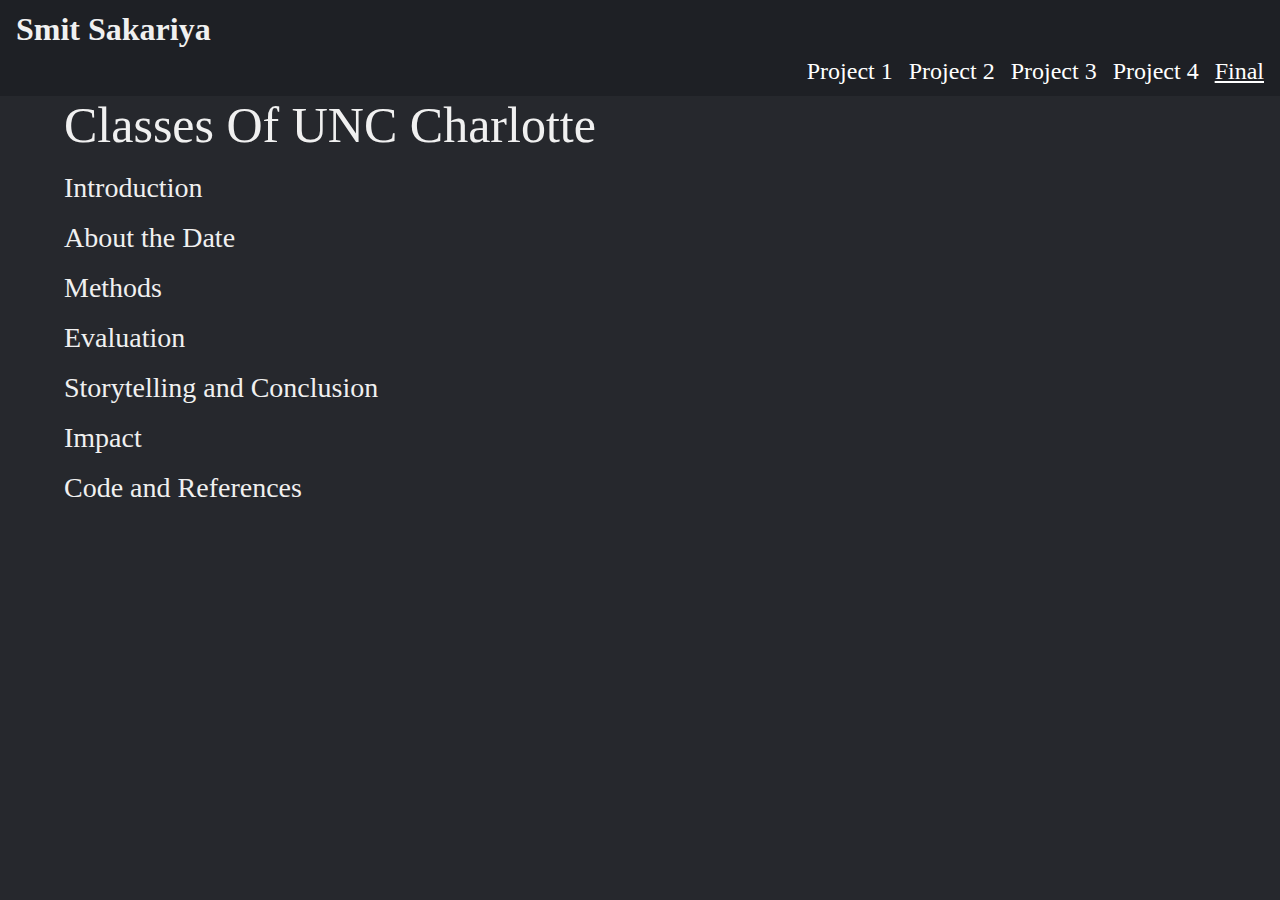
==== itis-3162/final.html @ 6cb245f5 "itis-3162 final title change" ====
<!DOCTYPE html>
<html lang="en">

<head>
    <meta charset="UTF-8">
    <link rel="stylesheet" href="../css/dark-default.css">
</head>

<body>
    <header>
        <a href="/index.html">
            <h1>
                Smit Sakariya
            </h1>
        </a>
        <nav>
            <ul>
                <li><a href="project1.html">Project 1</a></li>
                <li><a href="project2.html">Project 2</a></li>
                <li><a href="project3.html">Project 3</a></li>
                <li><a href="project4.html">Project 4</a></li>
                <li><a href="final.html"><u>Final</u></a></li>
            </ul>
        </nav>
    </header>
    <main>
        <h3>Classes Of UNC Charlotte</h3>
        <br>
        <h5>Introduction</h5>
        <p>

        </p>

        <br>
        <h5>About the Date</h5>
        <p>

        </p>
        
        <br>
        <h5>Methods</h5>
        <p>

        </p>
        
        <br>
        <h5>Evaluation</h5>
        <p>

        </p>
        
        <br>
        <h5>Storytelling and Conclusion</h5>
        <p>

        </p>
        
        <br>
        <h5>Impact</h5>
        <p>

        </p>
        
        <br>
        <h5>Code and References</h5>
        <p>

        </p>
    </main>
</body>

</html>
---- css/dark-default.css ----
:root {
    --normal-background: #26282d;
    --darked-background: #1e2025;
    --normal-text: rgb(240, 240, 240);
    --text-url: rgb(180, 150, 255);
    --darker-border: #rgb(18, 18, 18);
    --primary-active-color: rgb(109, 151, 115);
}

* {
    margin:0;

    box-sizing: border-box;
}

a {
    text-decoration: none;
}

header ul {
    list-style-type: none;
}

header {
    background-color: var(--darked-background);
    z-index: 10;

    display: flex;
    flex-direction: column;
    justify-content: space-evenly;

    grid-column: 1 / -1;
    position: sticky;
    top: 0;
}

header h1{
    color: var(--normal-text);
    padding-left: 1rem;
}

header ul {
    display: flex;
    flex-direction: row;
    justify-content: right;
    align-items: center;
}

nav li {
    padding-right: 1rem;
    font-size: 1.5rem;
}

nav a:hover, 
nav a:active{
    border-bottom: 4px solid var(--primary-active-color);
}

nav a {
    color: white;
}

body {
    background-color: var(--normal-background);
    color: var(--normal-text);
    display: grid;
    grid-template-rows: 6rem 1fr 3rem;
    grid-template-columns: 5% 90% 5%;
}

main {
    display: block;
    position: relative;
    grid-column: 2;
}

main h3 {
    font-size: 50px;
    font-weight: lighter;
}

main h5 {
    font-size: 28px;
    font-weight: lighter;
}

main a {
    color: var(--text-url);
}

main p, main li, main ol, main a {
    font-size: 20px;
    line-height: 31.5px;
    overflow-wrap: break-word;
    font-family: "playfair display", serif;
}

main img {
    display: block;
    margin:0 auto;
}

figcaption {
    display: flex;
    justify-content: center;
}

.inline {
    display: inline-flex;
}

.code-img {
    display: flexbox;
    background-color: var(--darked-background);
    padding: 5px;
    max-width: 100%;
    border: 1px solid var(--normal-text);
    margin: 0 auto;
}

.fit-screen {
    display: flexbox;
    padding: 5px;
    max-width: 100%;
}
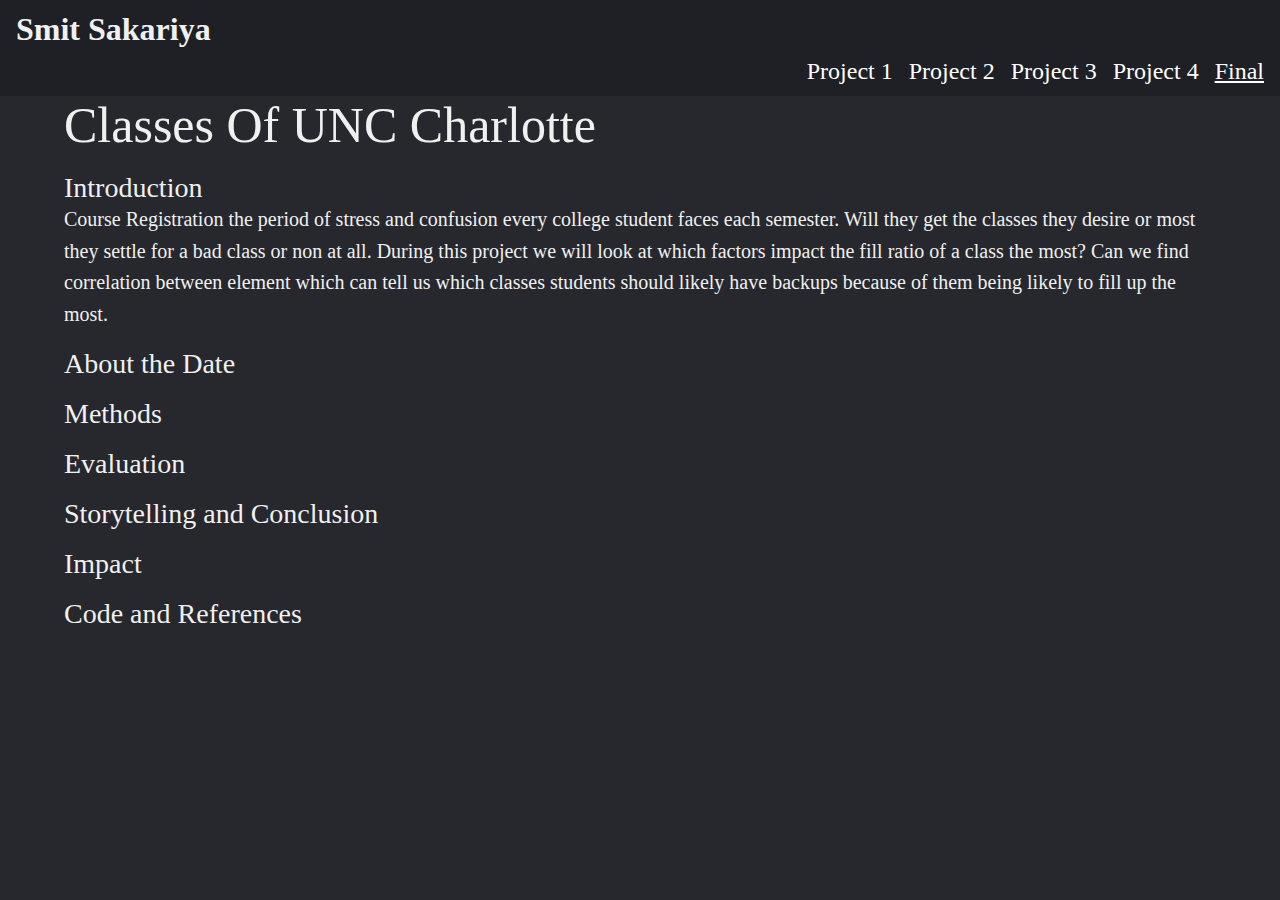
==== commit 6b0bba01: "12/5" ====
--- a/itis-3162/final.html
+++ b/itis-3162/final.html
@@ -28,7 +28,10 @@
         <br>
         <h5>Introduction</h5>
         <p>
-
+            Course Registration the period of stress and confusion every college student faces each semester. 
+            Will they get the classes they desire or most they settle for a bad class or non at all.
+            During this project we will look at which factors impact the fill ratio of a class the most?
+            Can we find correlation between element which can tell us which classes students should likely have backups because of them being likely to fill up the most.
         </p>
 
         <br>
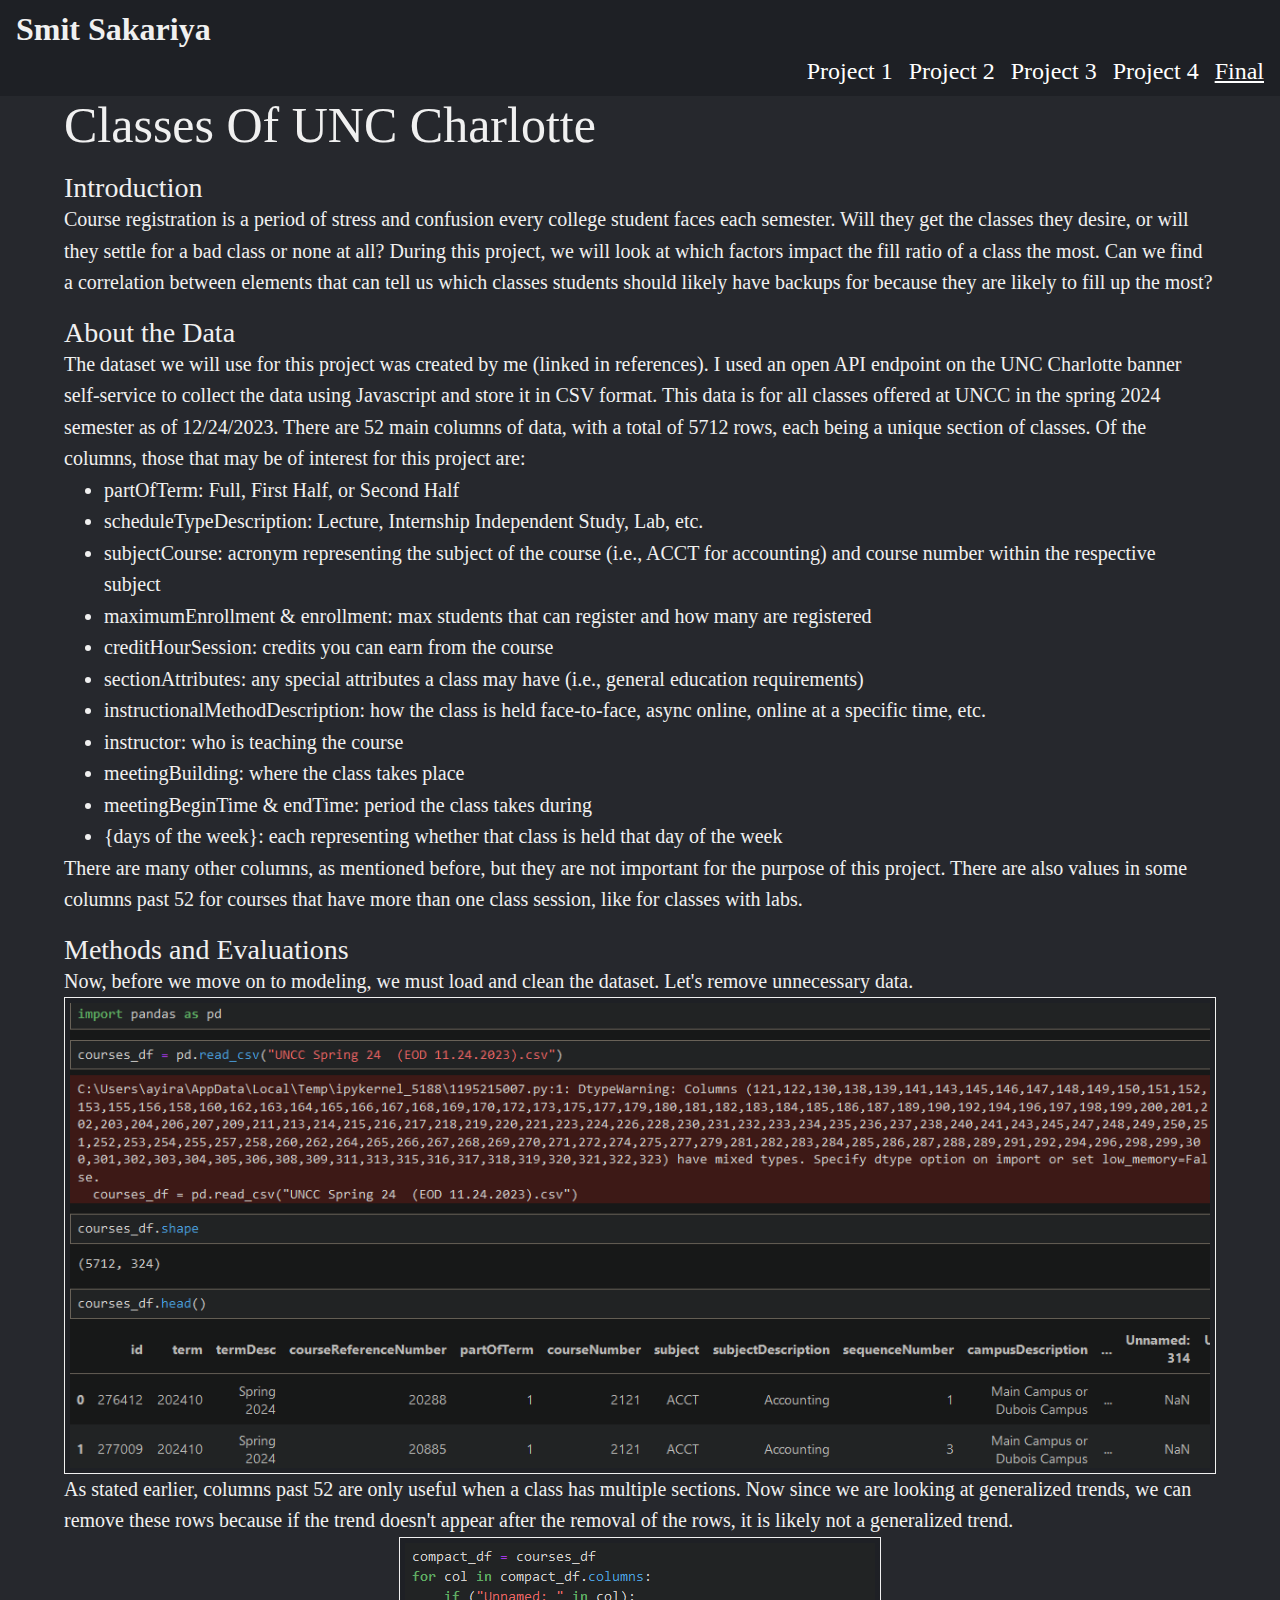
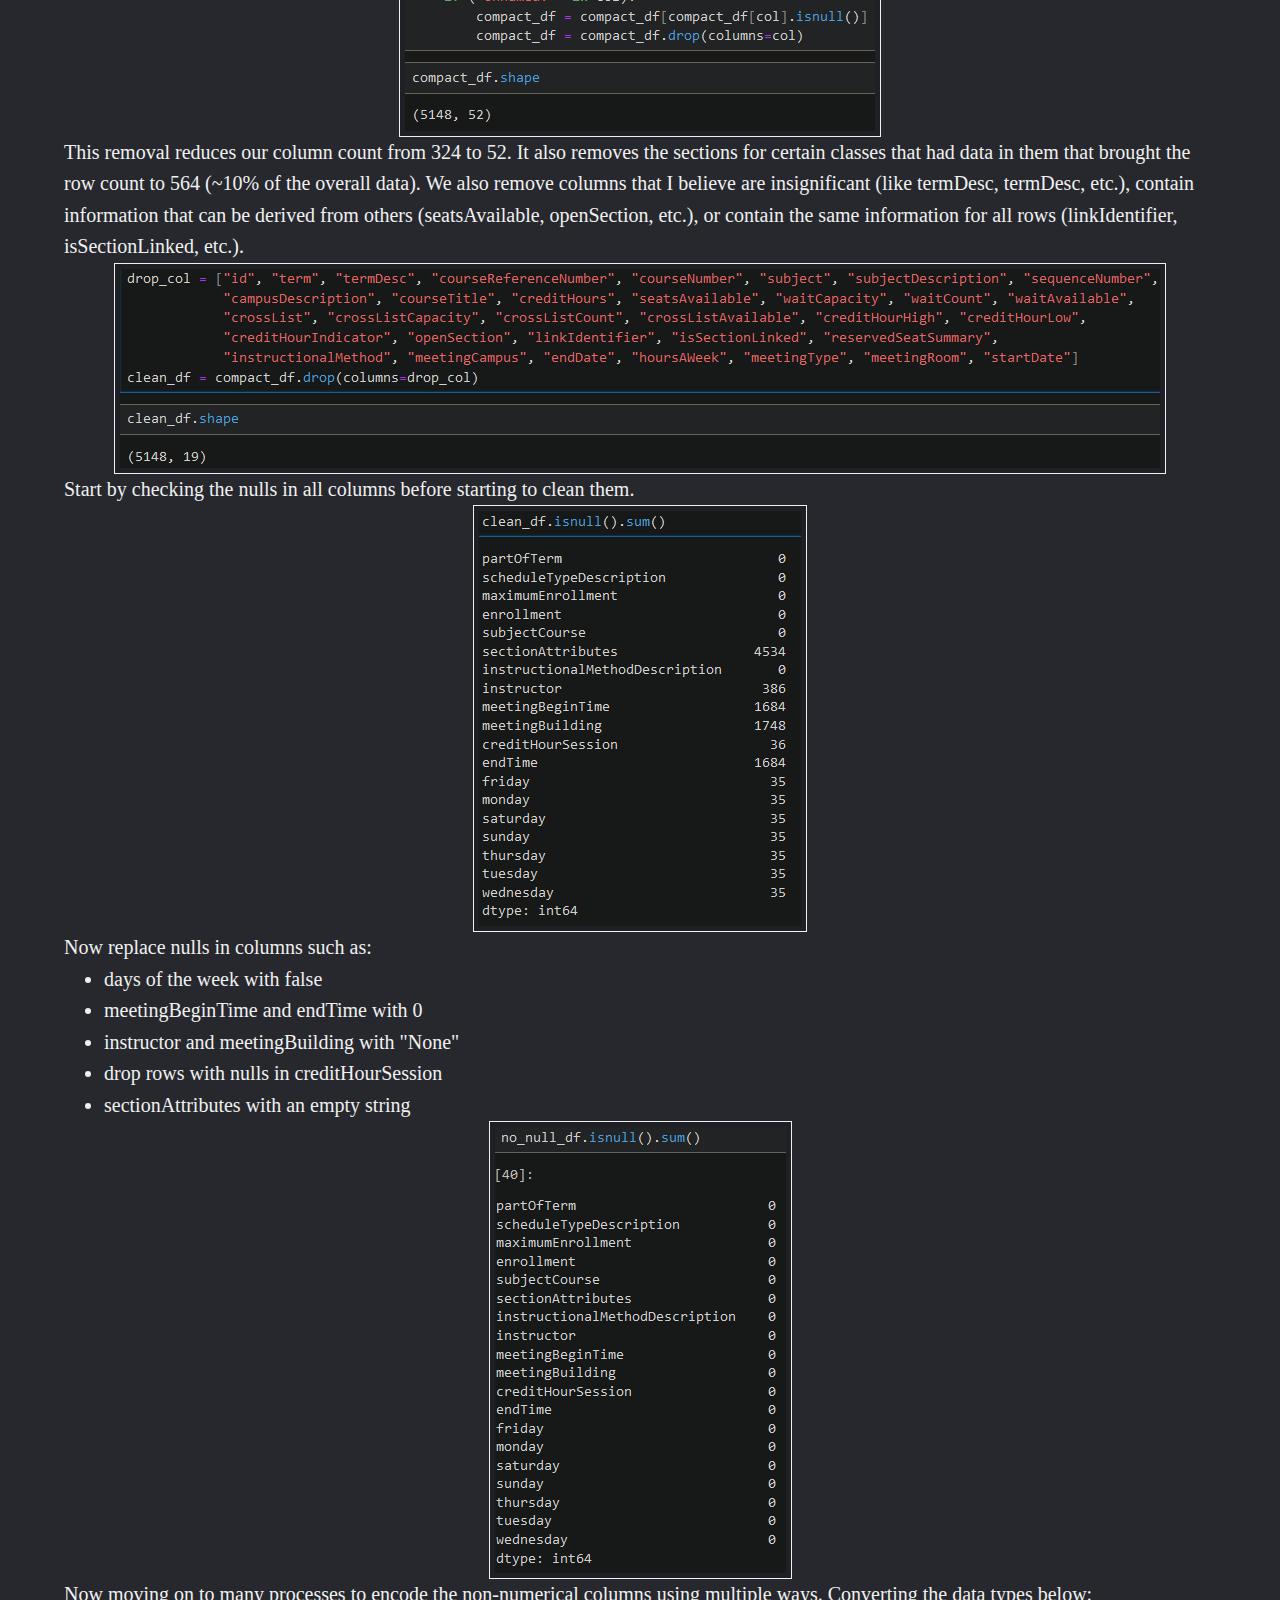
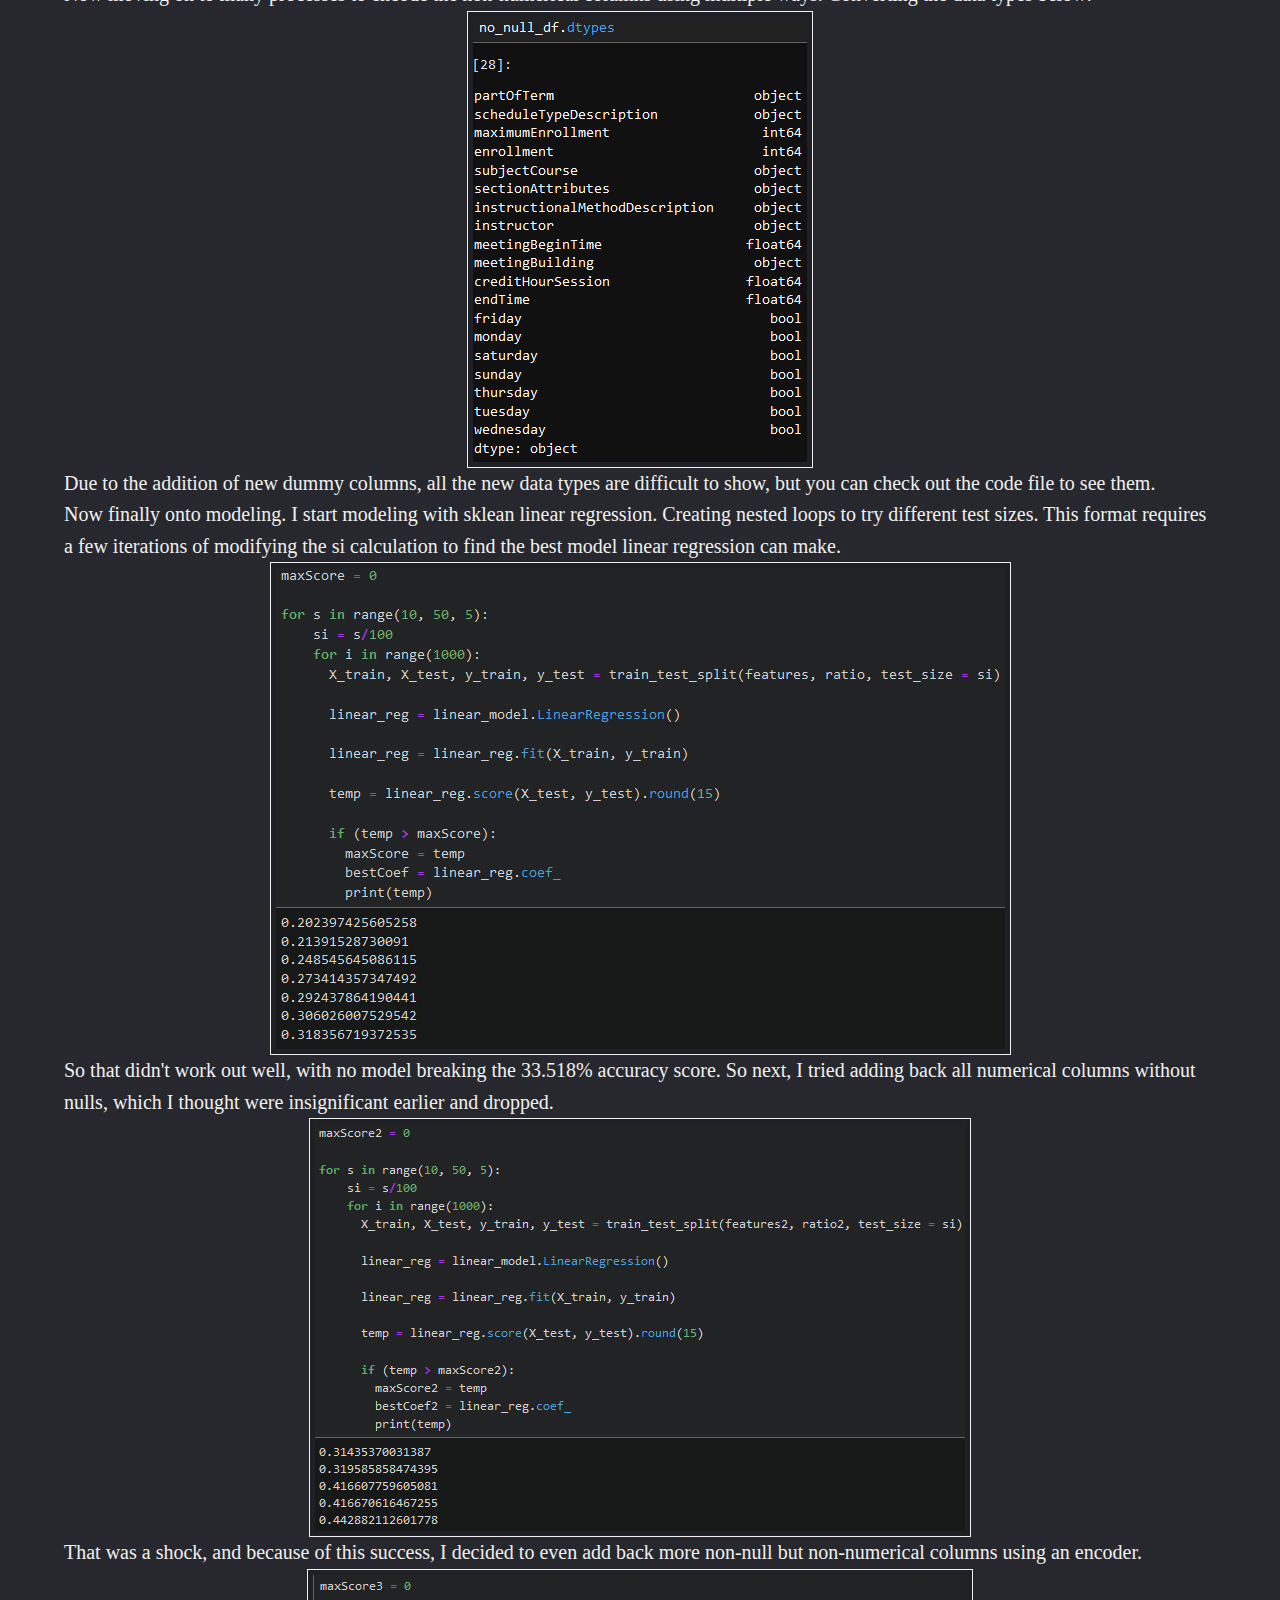
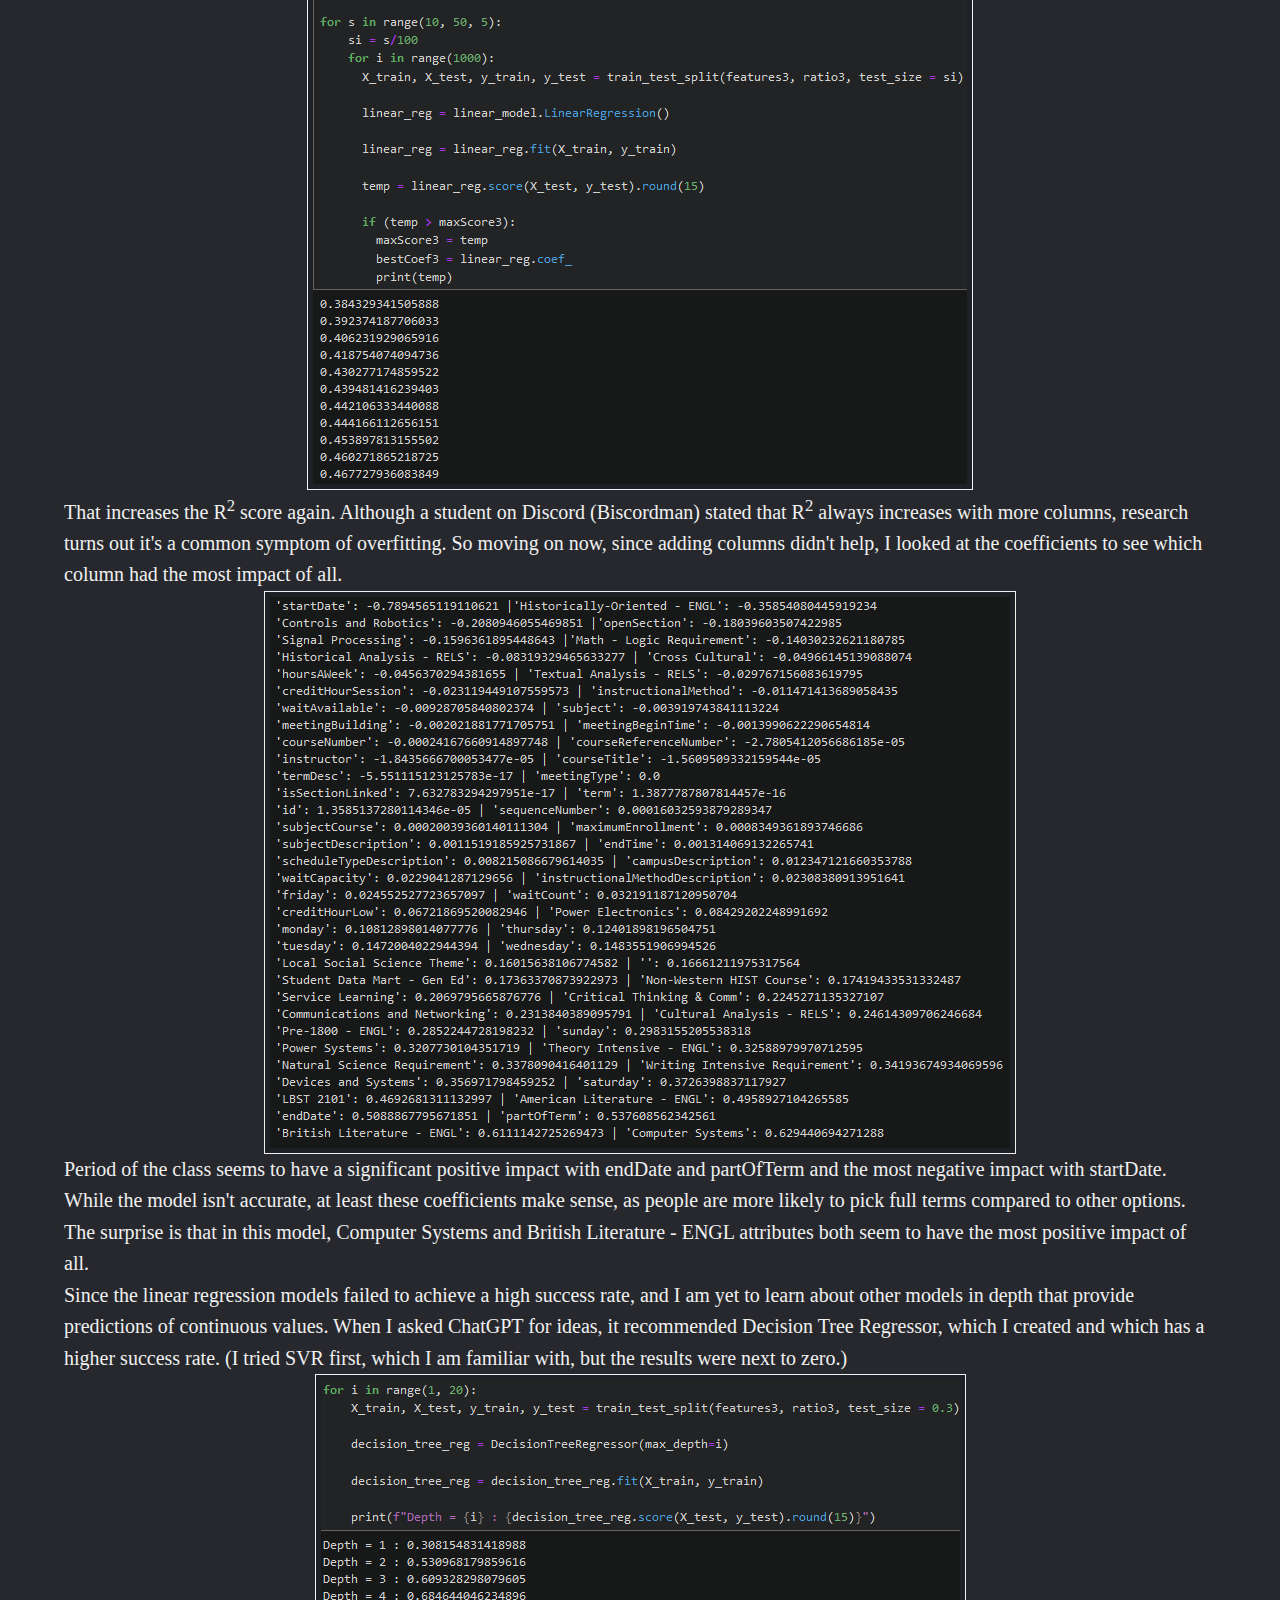
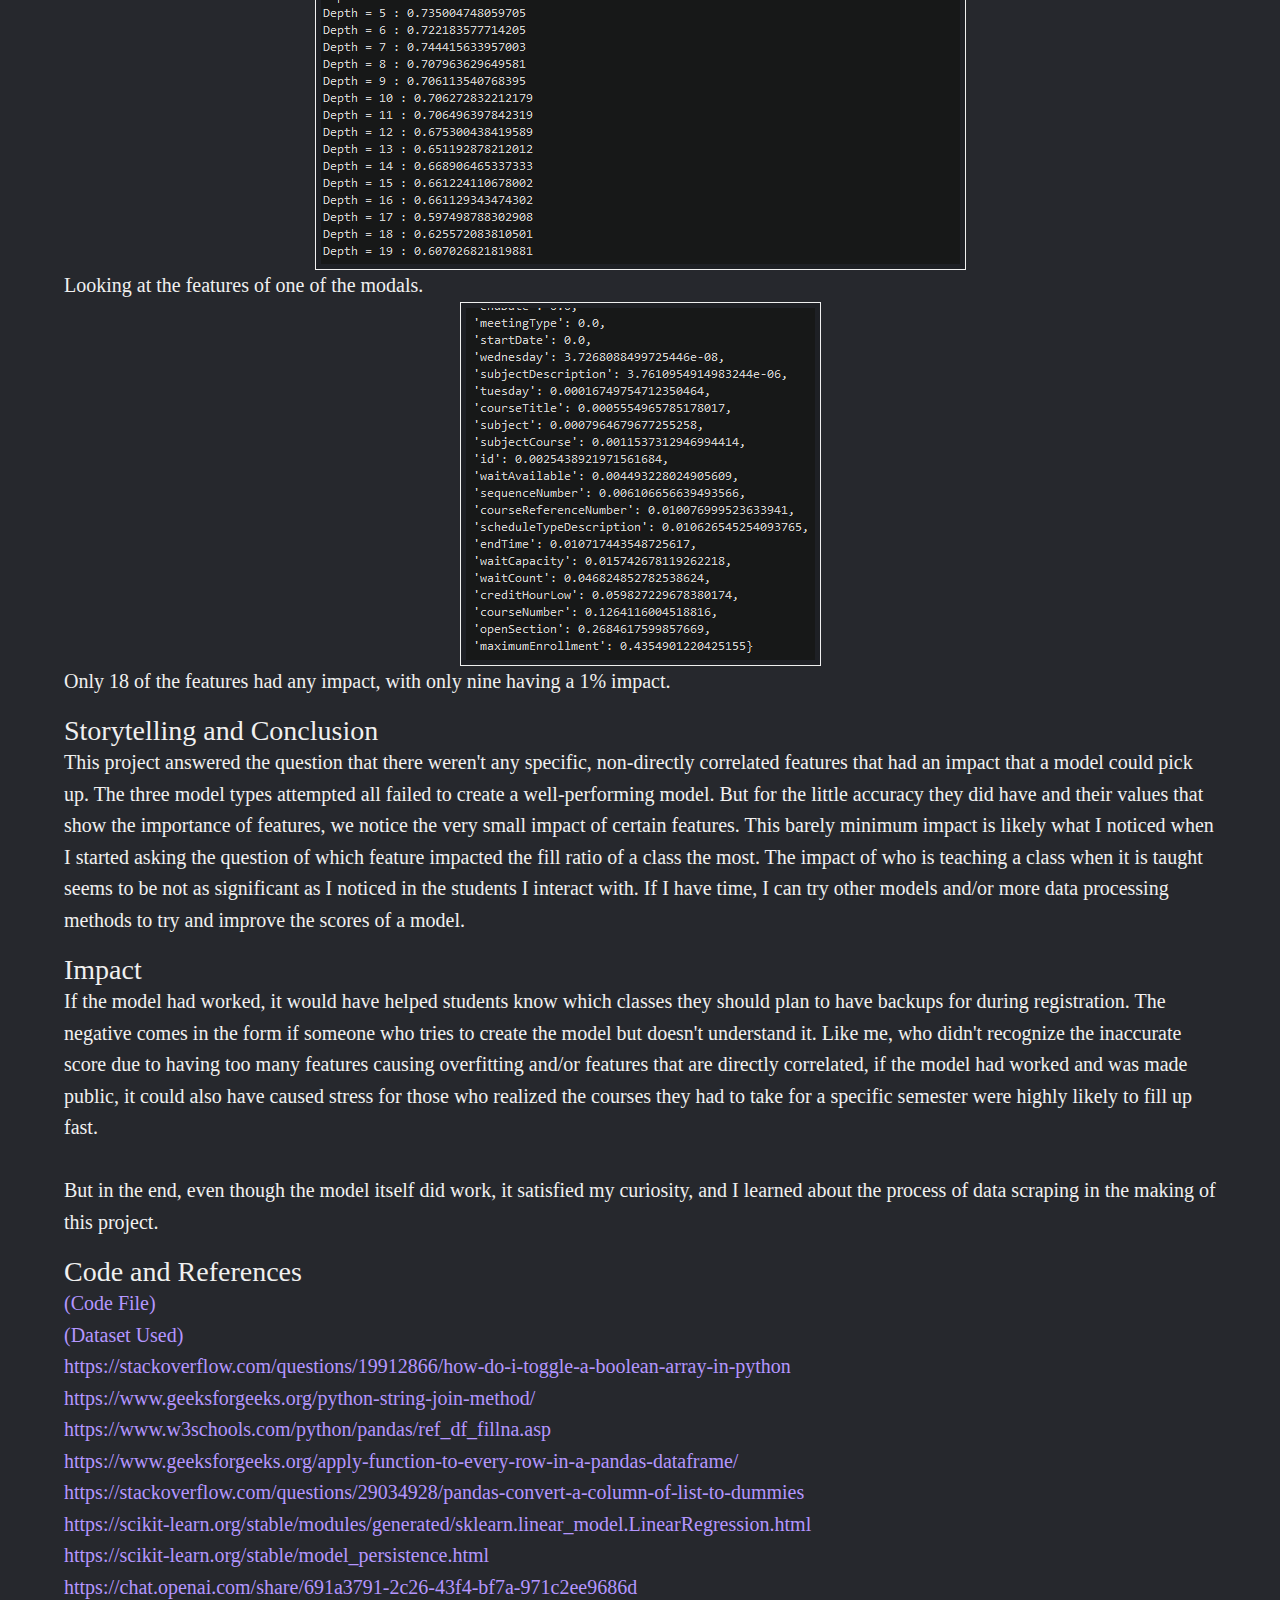
==== commit c063db30: "ITIS-3162 Final Complete" ====
--- a/itis-3162/final.html
+++ b/itis-3162/final.html
@@ -28,47 +28,166 @@
         <br>
         <h5>Introduction</h5>
         <p>
-            Course Registration the period of stress and confusion every college student faces each semester. 
-            Will they get the classes they desire or most they settle for a bad class or non at all.
-            During this project we will look at which factors impact the fill ratio of a class the most?
-            Can we find correlation between element which can tell us which classes students should likely have backups because of them being likely to fill up the most.
+            Course registration is a period of stress and confusion every college student faces each semester. Will they
+            get the classes they desire, or will they settle for a bad class or none at all? During this project, we
+            will look at which factors impact the fill ratio of a class the most. Can we find a correlation between
+            elements that can tell us which classes students should likely have backups for because they are likely to
+            fill up the most?
         </p>
 
         <br>
-        <h5>About the Date</h5>
+        <h5>About the Data</h5>
         <p>
+            The dataset we will use for this project was created by me (linked in references). I used an open API
+            endpoint on the UNC Charlotte banner self-service to collect the data using Javascript and store it in CSV
+            format. This data is for all classes offered at UNCC in the spring 2024 semester as of 12/24/2023. There are
+            52 main columns of data, with a total of 5712 rows, each being a unique section of classes. Of the columns,
+            those that may be of interest for this project are:
+        </p>
+        <ul>
+            <li>partOfTerm: Full, First Half, or Second Half</li>
+            <li>scheduleTypeDescription: Lecture, Internship Independent Study, Lab, etc.</li>
+            <li>subjectCourse: acronym representing the subject of the course (i.e., ACCT for accounting) and course
+                number within the respective subject</li>
+            <li>maximumEnrollment & enrollment: max students that can register and how many are registered</li>
+            <li>creditHourSession: credits you can earn from the course</li>
+            <li>sectionAttributes: any special attributes a class may have (i.e., general education requirements)</li>
+            <li>instructionalMethodDescription: how the class is held face-to-face, async online, online at a specific
+                time, etc.</li>
+            <li>instructor: who is teaching the course</li>
+            <li>meetingBuilding: where the class takes place</li>
+            <li>meetingBeginTime & endTime: period the class takes during</li>
+            <li>{days of the week}: each representing whether that class is held that day of the week</li>
+        </ul>
+        <p>
+            There are many other columns, as mentioned before, but they are not important for the purpose of this
+            project. There are also values in some columns past 52 for courses that have more than one class session,
+            like for classes with labs.
+        </p>
 
+        <br>
+        <h5>Methods and Evaluations</h5>
+        <p>
+            Now, before we move on to modeling, we must load and clean the dataset. Let's remove unnecessary data.
+            <img class="code-img" src="images/Final/LoadDataset.png">
+            As stated earlier, columns past 52 are only useful when a class has multiple sections. Now since we are
+            looking at generalized trends, we can remove these rows because if the trend doesn't appear after the
+            removal of the rows, it is likely not a generalized trend.
+            <img class="code-img" src="images/Final/ReduceNullColumns.png">
+            This removal reduces our column count from 324 to 52. It also removes the sections for certain classes that
+            had data in them that brought the row count to 564 (~10% of the overall data). We also remove columns that I
+            believe are insignificant (like termDesc, termDesc, etc.), contain information that can be derived from
+            others (seatsAvailable, openSection, etc.), or contain the same information for all rows (linkIdentifier,
+            isSectionLinked, etc.).
+            <img class="code-img" src="images/Final/RemoveMoreColumns.png">
+            Start by checking the nulls in all columns before starting to clean them.
+            <img class="code-img" src="images/Final/NullCheck.png">
+            Now replace nulls in columns such as:
+        <ul>
+            <li>days of the week with false</li>
+            <li>meetingBeginTime and endTime with 0</li>
+            <li>instructor and meetingBuilding with "None"</li>
+            <li>drop rows with nulls in creditHourSession</li>
+            <li>sectionAttributes with an empty string</li>
+        </ul>
         </p>
-        
-        <br>
-        <h5>Methods</h5>
         <p>
+            <img class="code-img" src="images/Final/CleanedNullCheck.png">
+            Now moving on to many processes to encode the non-numerical columns using multiple ways. Converting the data
+            types below:
+            <img class="code-img" src="images/Final/dataTypeChecker.png">
+            Due to the addition of new dummy columns, all the new data types are difficult to show, but you can check
+            out the code file to see them.
+            <br>
+            Now finally onto modeling. I start modeling with sklean linear regression. Creating nested loops to try
+            different test sizes. This format requires a few iterations of modifying the si calculation to find the best
+            model linear regression can make.
+            <img class="code-img" src="images/Final/LinearRegression.png">
+            So that didn't work out well, with no model breaking the 33.518% accuracy score.
+            So next, I tried adding back all numerical columns without nulls, which I thought were insignificant earlier
+            and dropped.
+            <img class="code-img" src="images/Final/AddingBackColumns.png">
+            That was a shock, and because of this success, I decided to even add back more non-null but non-numerical
+            columns using an encoder.
+            <img class="code-img" src="images/Final/AddingBackColumns2.png">
+            That increases the R<sup>2</sup> score again. Although a student on Discord (Biscordman) stated that
+            R<sup>2</sup> always
+            increases with more columns, research turns out it's a common symptom of overfitting. So moving on now,
+            since adding columns didn't help, I looked at the coefficients to see which column had the most impact of
+            all.
+            <img class="code-img" src="images/Final/Coefs.png">
+            Period of the class seems to have a significant positive impact with endDate and partOfTerm and the most
+            negative impact with startDate. While the model isn't accurate, at least these coefficients make sense, as
+            people are more likely to pick full terms compared to other options. The surprise is that in this model,
+            Computer Systems and British Literature - ENGL attributes both seem to have the most positive impact of all.
+            <br>
+            Since the linear regression models failed to achieve a high success rate, and I am yet to learn about other
+            models in depth that provide predictions of continuous values. When I asked ChatGPT for ideas, it
+            recommended Decision Tree Regressor, which I created and which has a higher success rate. (I tried SVR
+            first, which I am familiar with, but the results were next to zero.)
+            <img class="code-img" src="images/Final/DecisionTreeRegressor.png">
+            Looking at the features of one of the modals.
+            <img class="code-img" src="images/Final/FeatureImportant.png">
+            Only 18 of the features had any impact, with only nine having a 1% impact.
+        </p>
 
-        </p>
-        
-        <br>
-        <h5>Evaluation</h5>
-        <p>
-
-        </p>
-        
         <br>
         <h5>Storytelling and Conclusion</h5>
         <p>
+            This project answered the question that there weren't any specific, non-directly correlated features that
+            had an impact that a model could pick up. The three model types attempted all failed to create a
+            well-performing model. But for the little accuracy they did have and their values that show the importance
+            of features, we notice the very small impact of certain features. This barely minimum impact is likely what
+            I noticed when I started asking the question of which feature impacted the fill ratio of a class the most.
+            The impact of who is teaching a class when it is taught seems to be not as significant as I noticed in the
+            students I interact with. If I have time, I can try other models and/or more data processing methods to try
+            and improve the scores of a model.
+        </p>
 
-        </p>
-        
         <br>
         <h5>Impact</h5>
         <p>
+            If the model had worked, it would have helped students know which classes they should plan to have backups
+            for during registration. The negative comes in the form if someone who tries to create the model but doesn't
+            understand it. Like me, who didn't recognize the inaccurate score due to having too many features causing
+            overfitting and/or features that are directly correlated, if the model had worked and was made public, it
+            could also have caused stress for those who realized the courses they had to take for a specific semester
+            were highly likely to fill up fast.
+            <br>
+            <br>
+            But in the end, even though the model itself did work, it satisfied my curiosity, and I learned about the
+            process of data scraping in the making of this project.
+        </p>
 
-        </p>
-        
         <br>
         <h5>Code and References</h5>
-        <p>
-
-        </p>
+        <a href="project-files/Final Code.ipynb">(Code File)</a>
+        <br>
+        <a href="project-files/UNCC Spring 24  (EOD 11.24.2023).csv">(Dataset Used)</a>
+        <br>
+        <a href="https://stackoverflow.com/questions/19912866/how-do-i-toggle-a-boolean-array-in-python"
+            target="_blank">https://stackoverflow.com/questions/19912866/how-do-i-toggle-a-boolean-array-in-python</a>
+        <br>
+        <a href="https://www.geeksforgeeks.org/python-string-join-method/"
+            target="_blank">https://www.geeksforgeeks.org/python-string-join-method/</a>
+        <br>
+        <a href="https://www.w3schools.com/python/pandas/ref_df_fillna.asp"
+            target="_blank">https://www.w3schools.com/python/pandas/ref_df_fillna.asp</a>
+        <br>
+        <a href="https://www.geeksforgeeks.org/apply-function-to-every-row-in-a-pandas-dataframe/"
+            target="_blank">https://www.geeksforgeeks.org/apply-function-to-every-row-in-a-pandas-dataframe/</a>
+        <br>
+        <a href="https://stackoverflow.com/questions/29034928/pandas-convert-a-column-of-list-to-dummies"
+            target="_blank">https://stackoverflow.com/questions/29034928/pandas-convert-a-column-of-list-to-dummies</a>
+        <br>
+        <a href="https://scikit-learn.org/stable/modules/generated/sklearn.linear_model.LinearRegression.html"
+            target="_blank">https://scikit-learn.org/stable/modules/generated/sklearn.linear_model.LinearRegression.html</a>
+        <br>
+        <a href="https://scikit-learn.org/stable/model_persistence.html"
+            target="_blank">https://scikit-learn.org/stable/model_persistence.html</a>
+        <br>
+        <a href="https://chat.openai.com/share/691a3791-2c26-43f4-bf7a-971c2ee9686d"
+            target="_blank">https://chat.openai.com/share/691a3791-2c26-43f4-bf7a-971c2ee9686d</a>
     </main>
 </body>
 
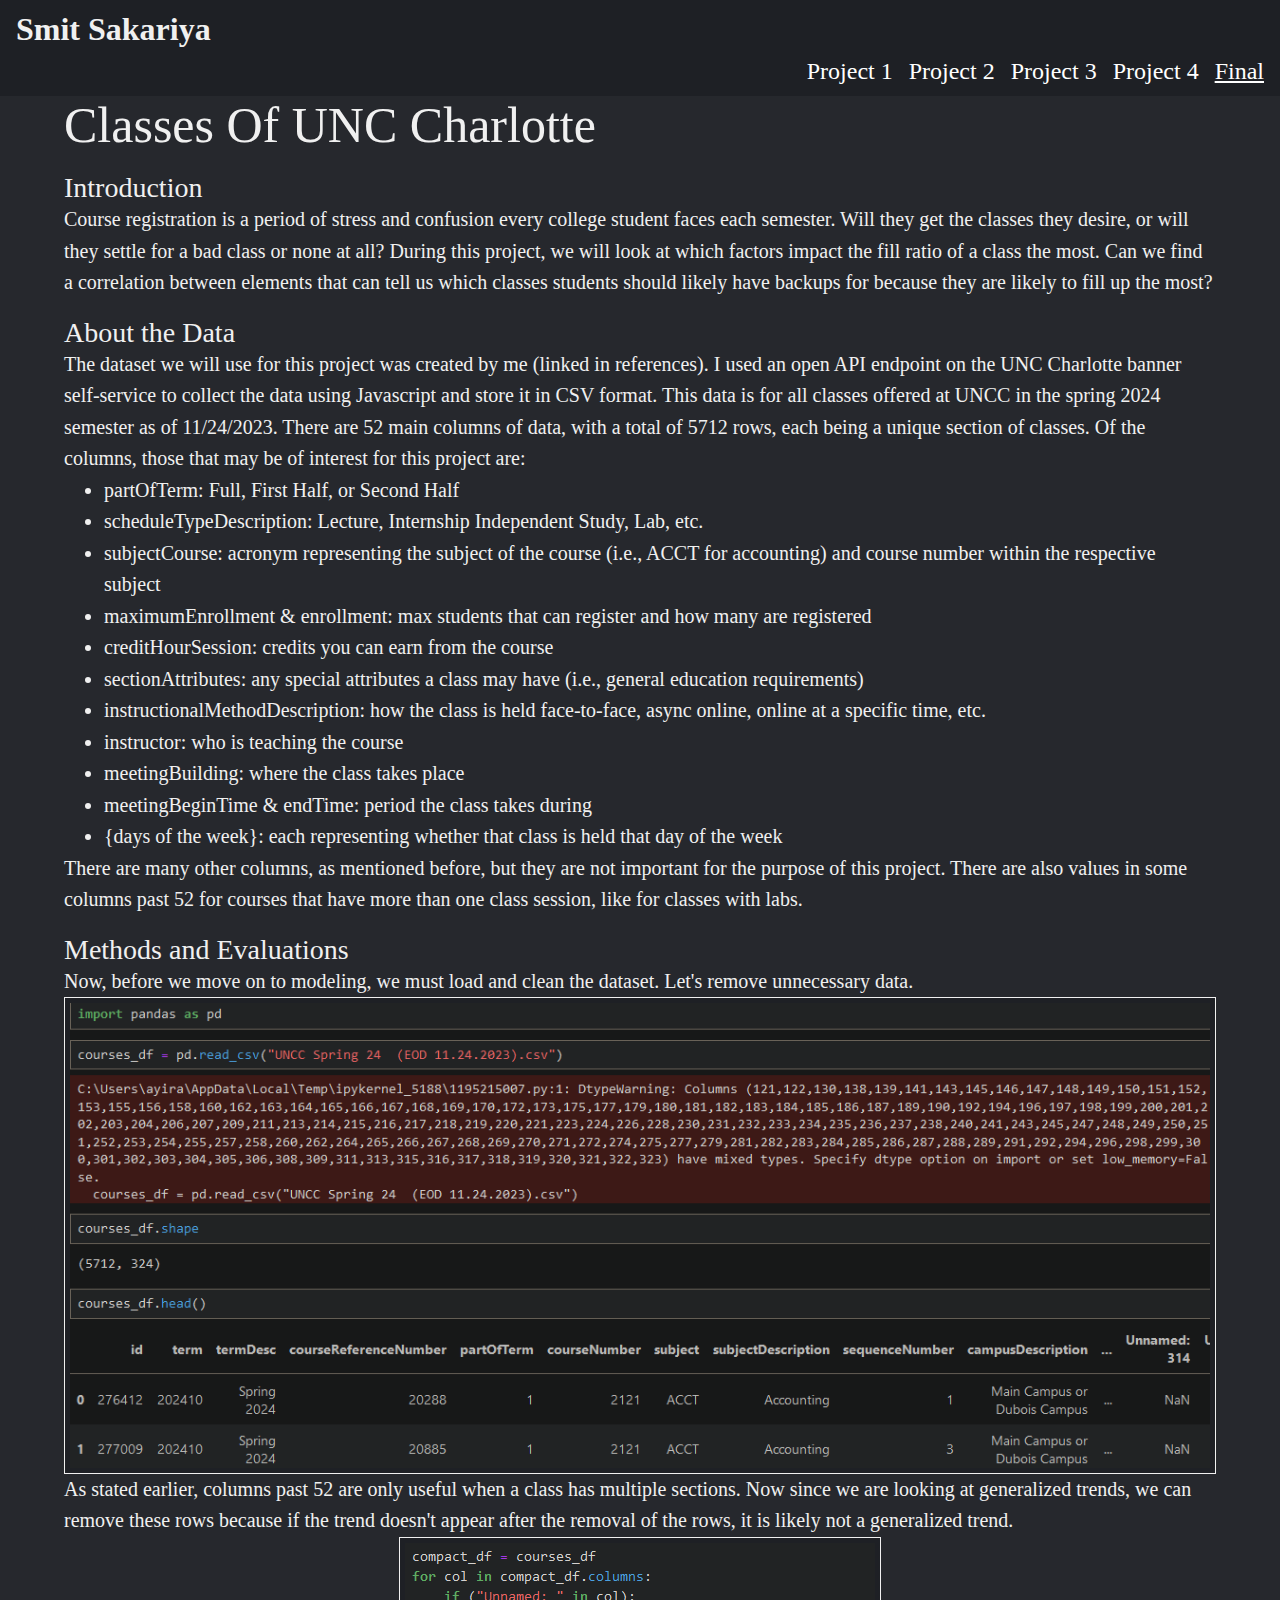
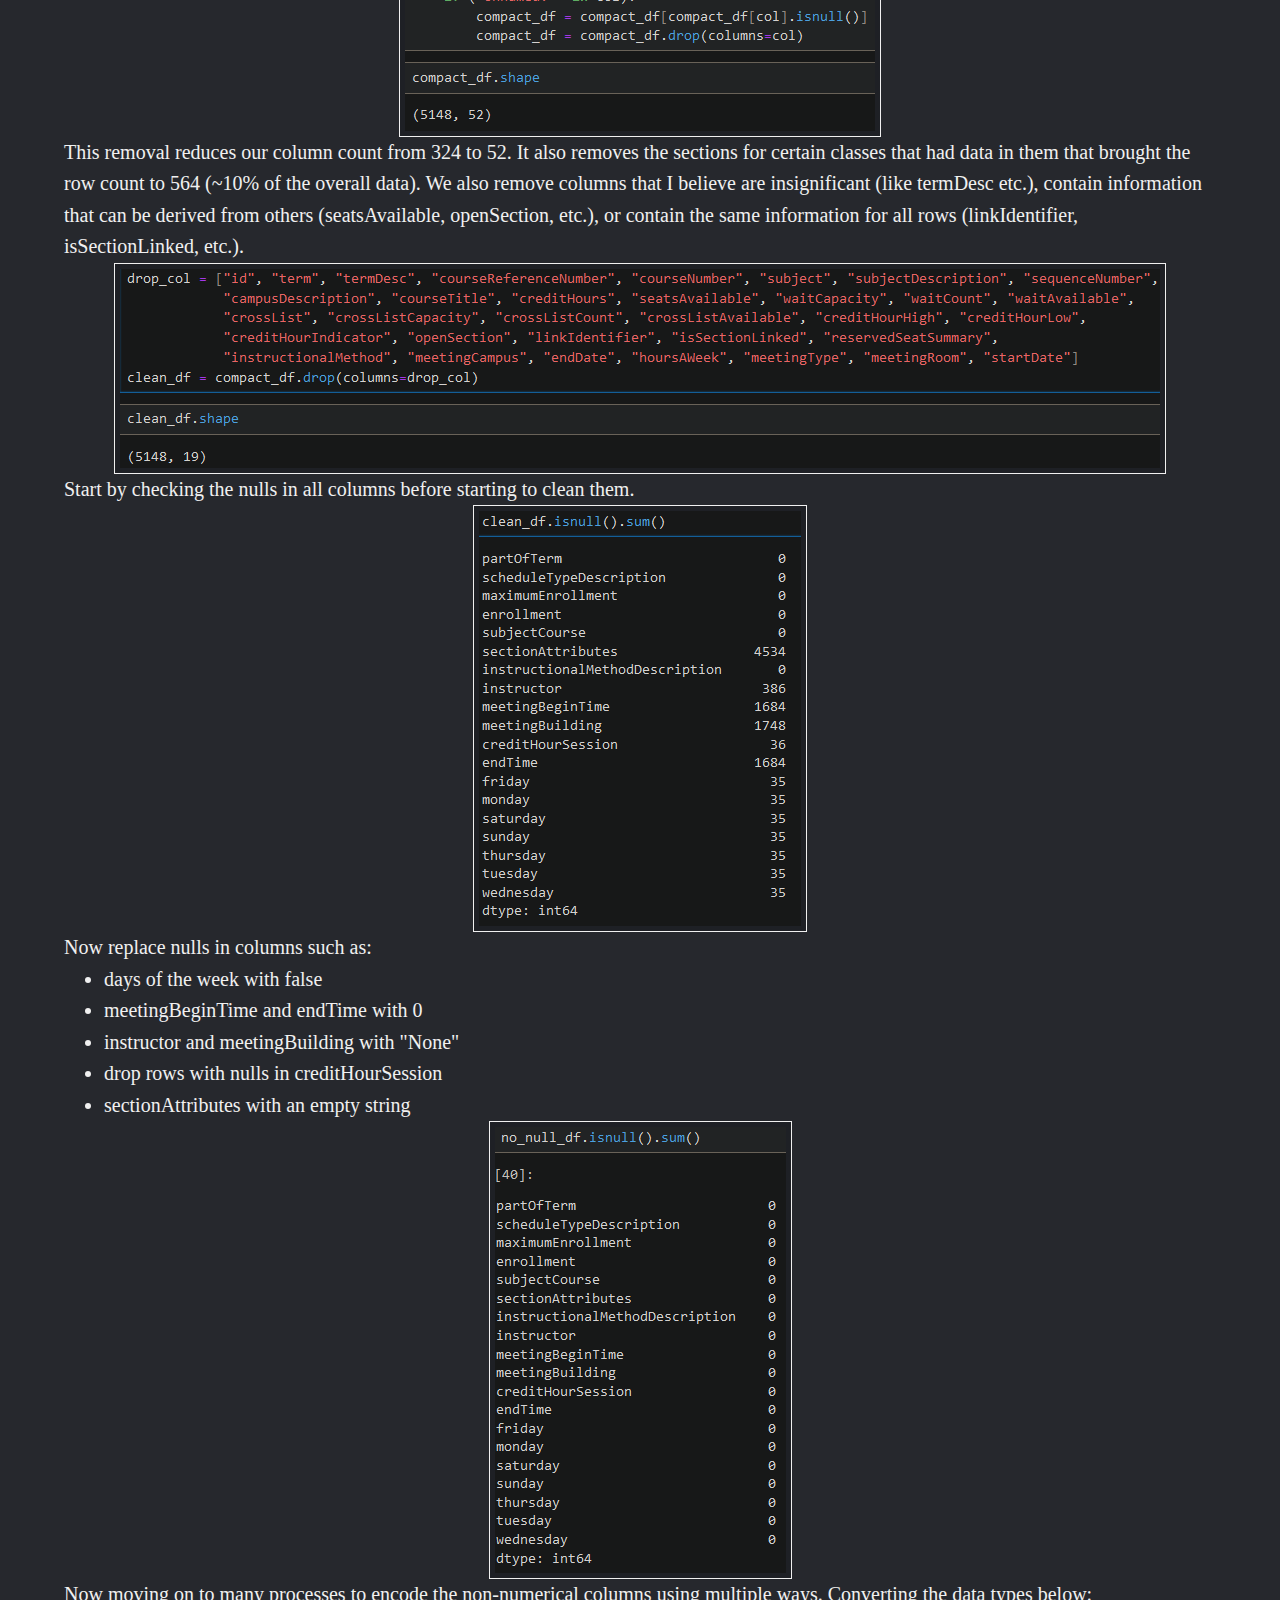
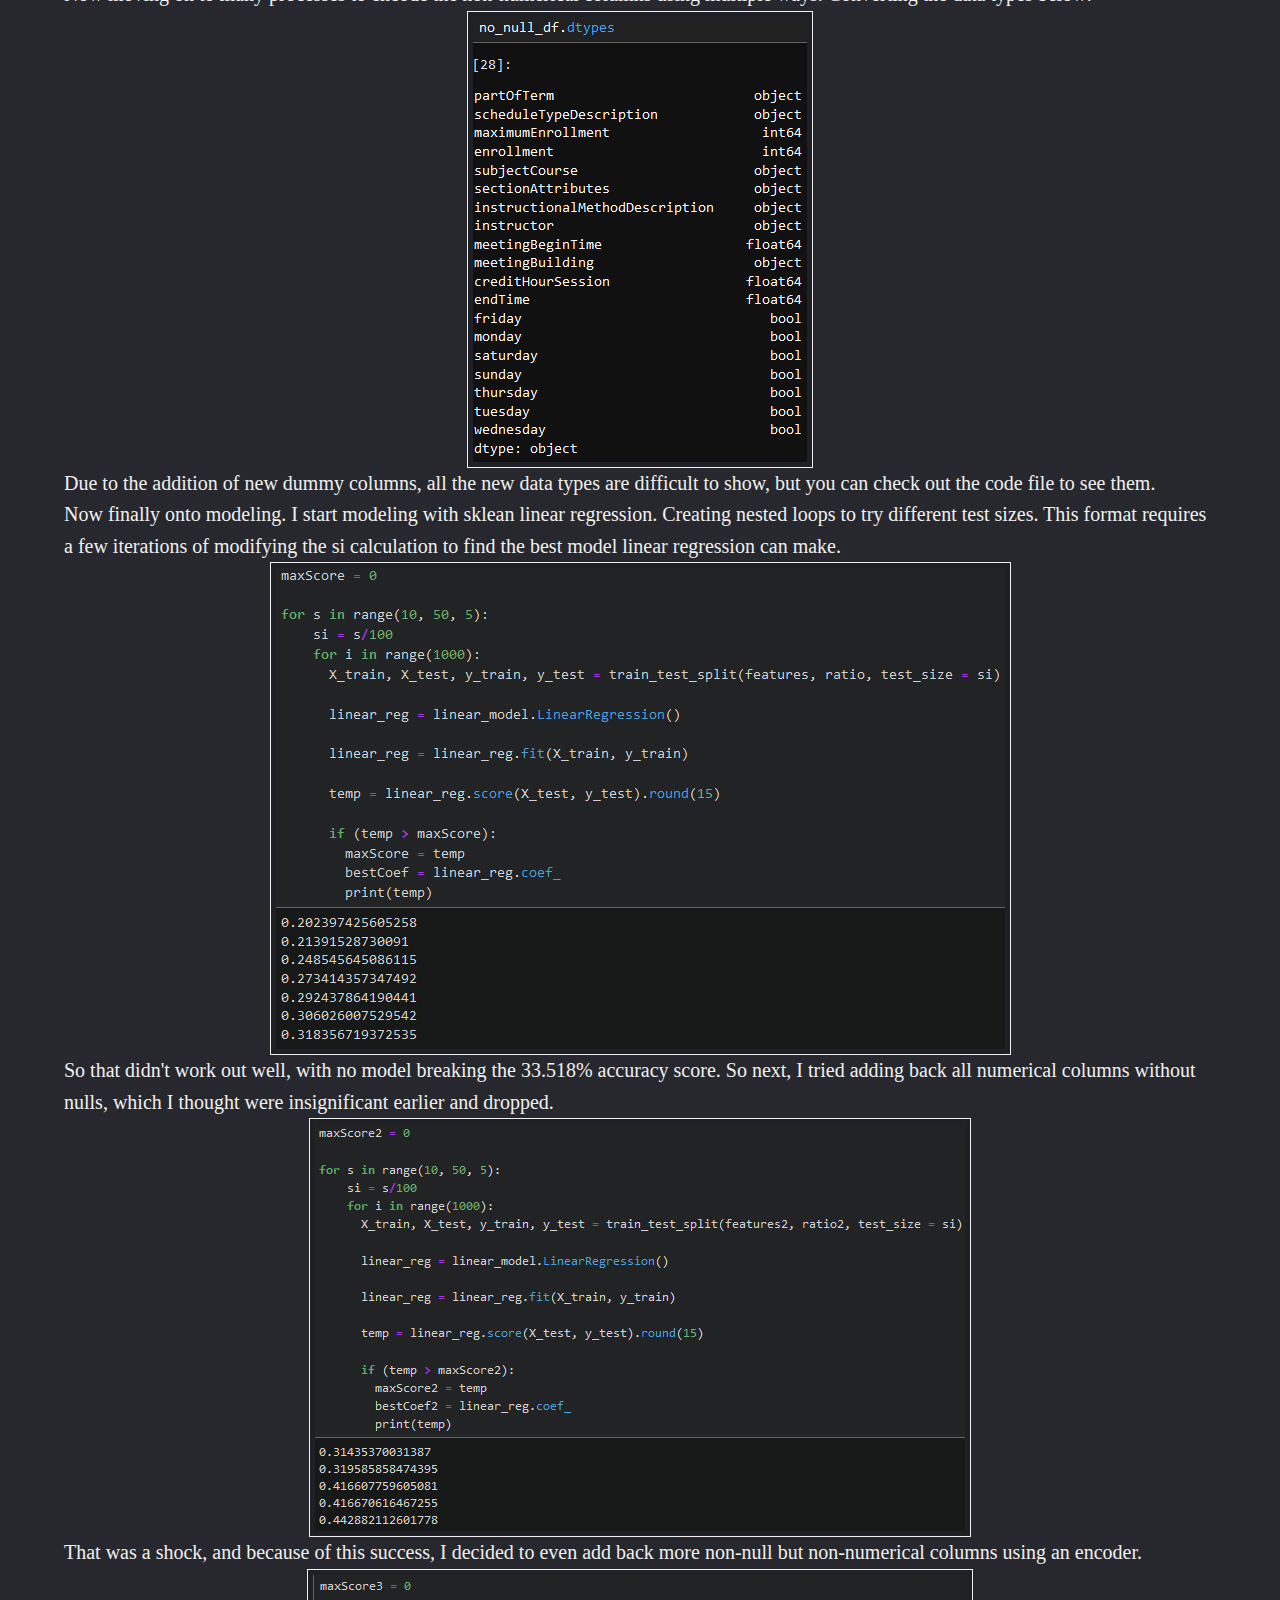
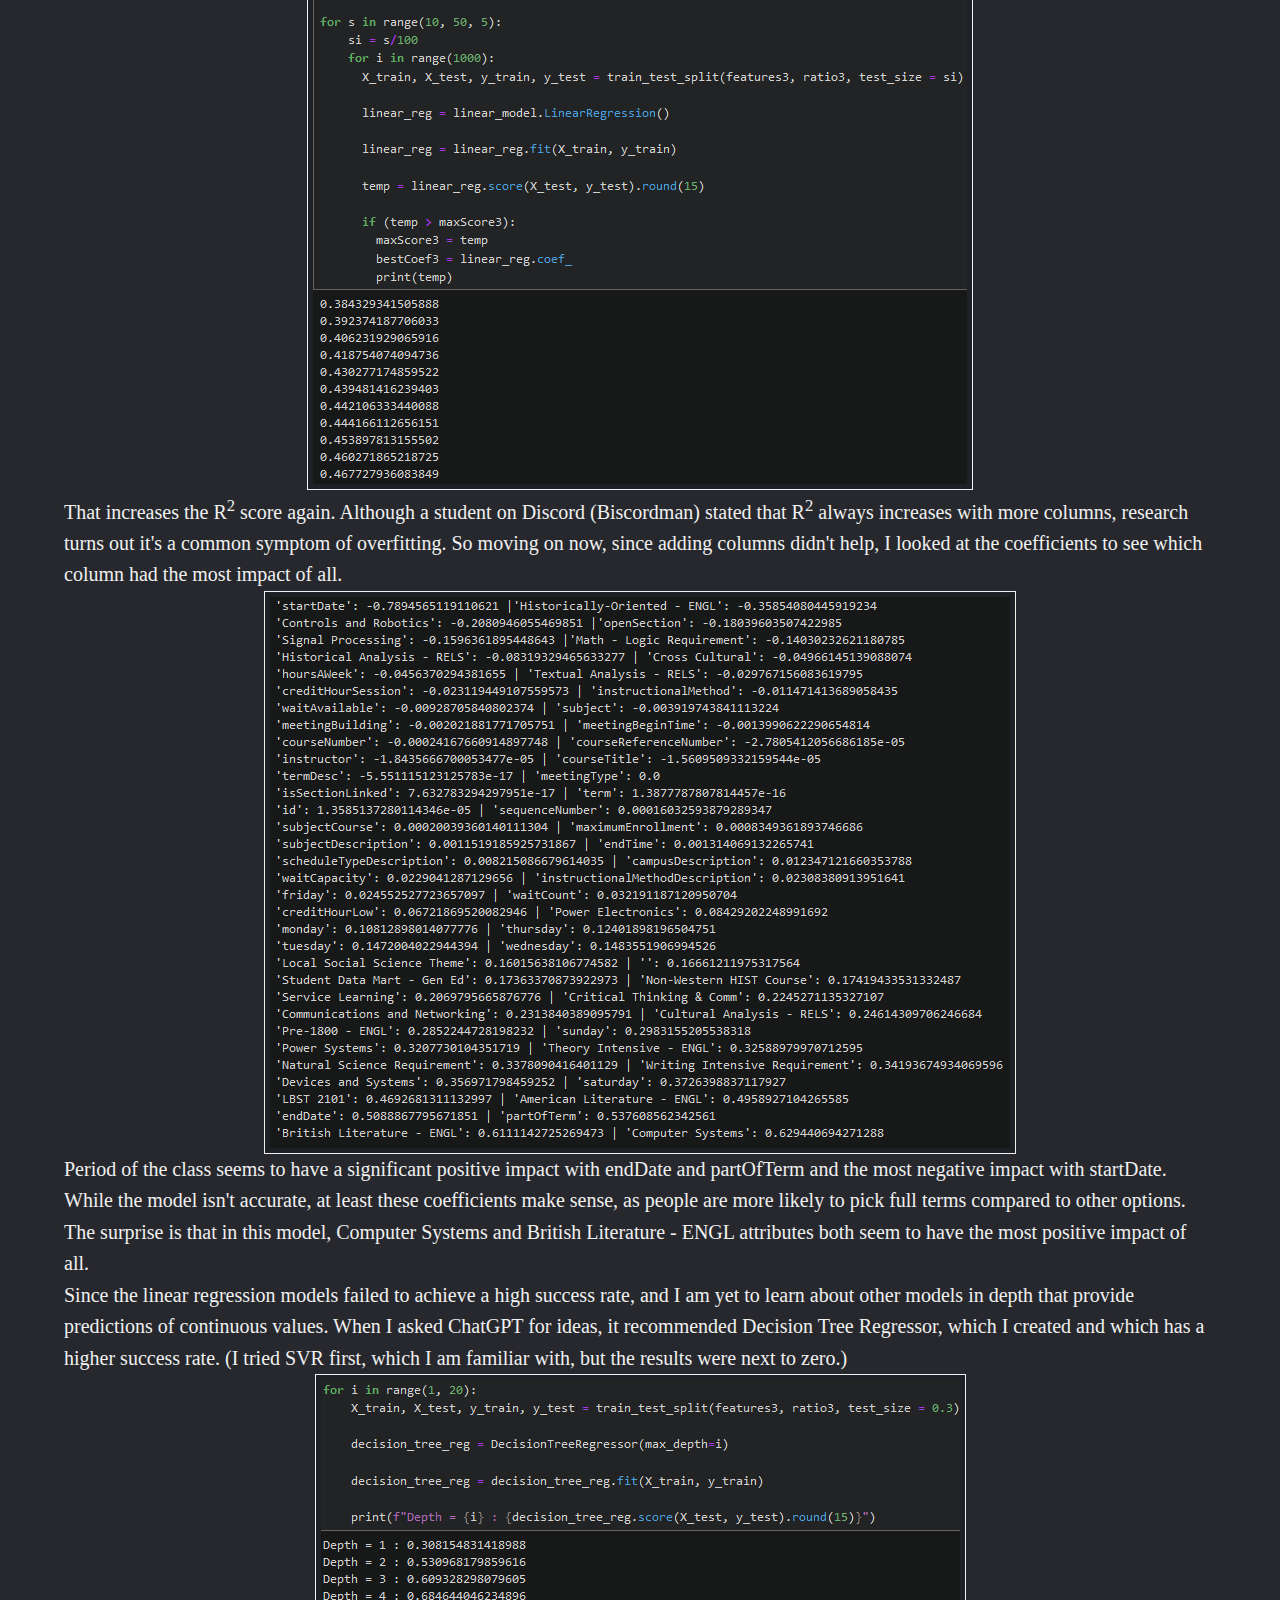
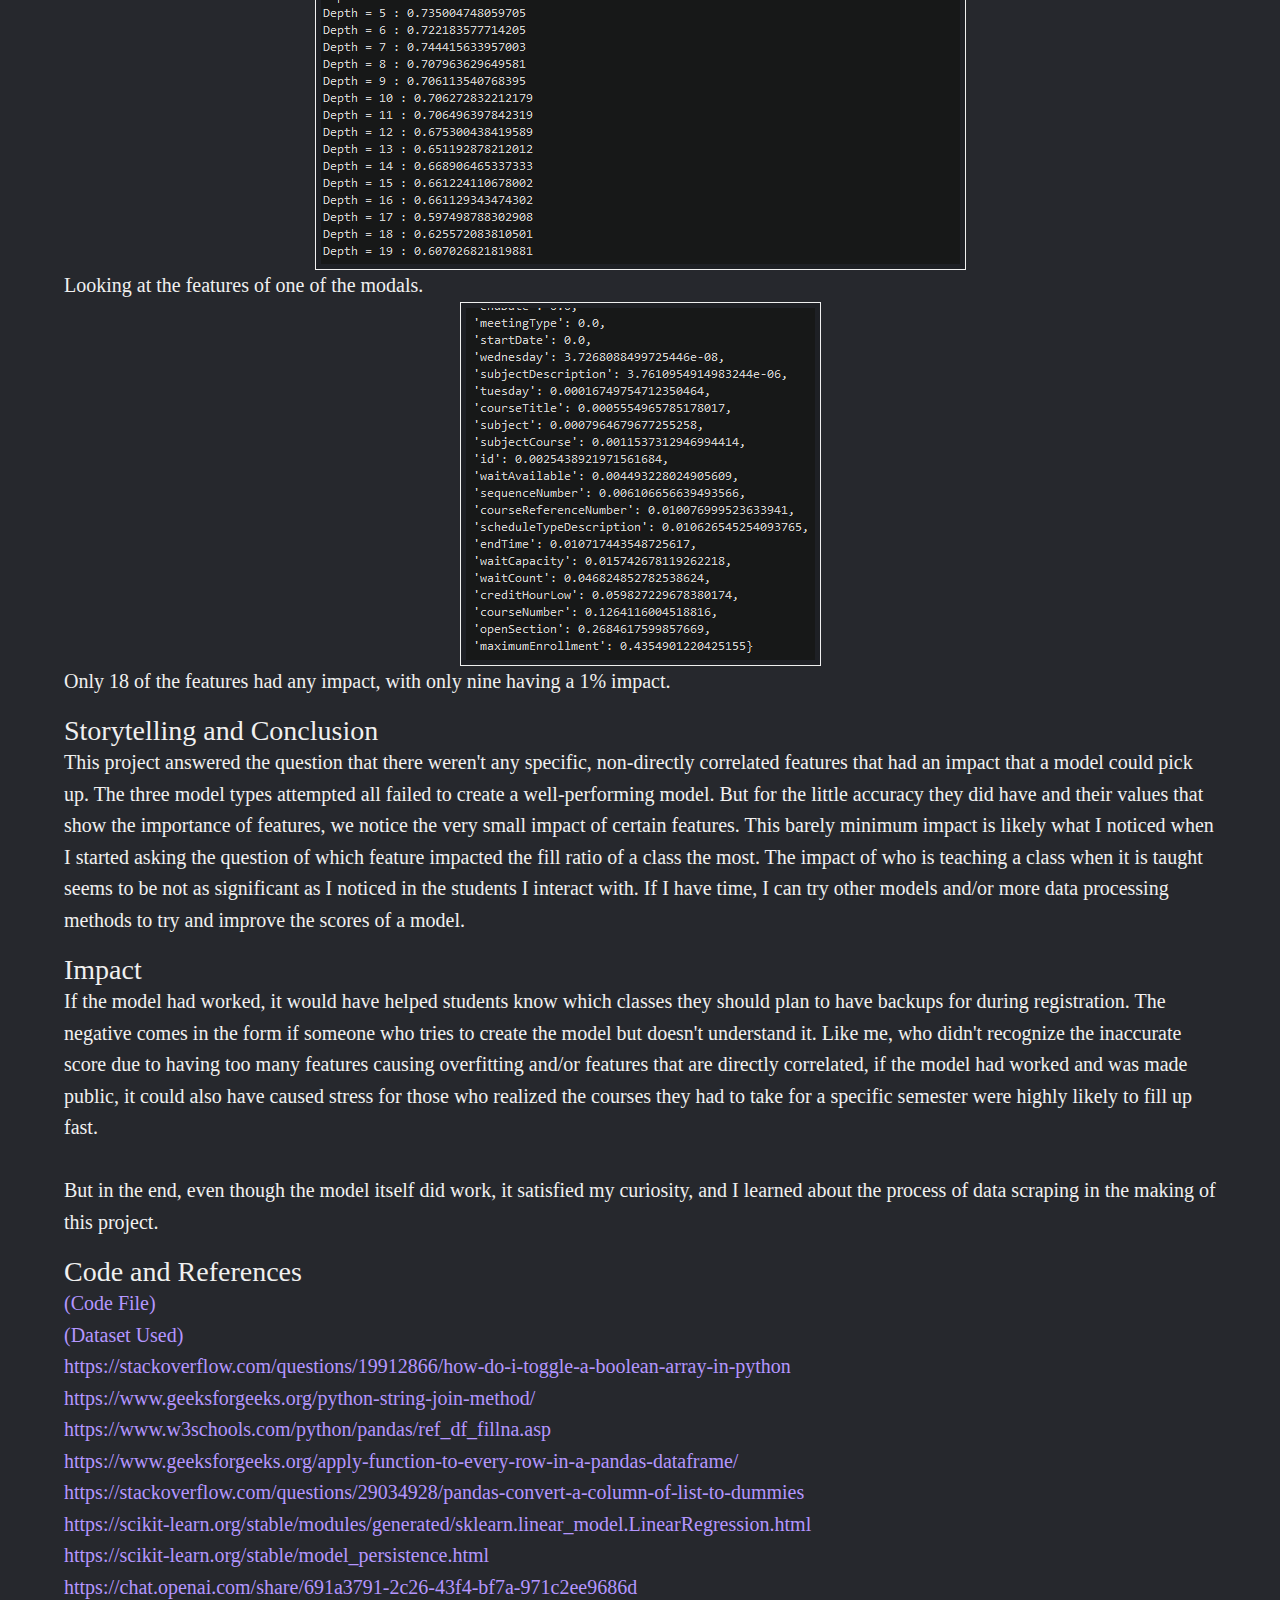
==== commit 287909ee: "Duplicate removal" ====
--- a/itis-3162/final.html
+++ b/itis-3162/final.html
@@ -40,7 +40,7 @@
         <p>
             The dataset we will use for this project was created by me (linked in references). I used an open API
             endpoint on the UNC Charlotte banner self-service to collect the data using Javascript and store it in CSV
-            format. This data is for all classes offered at UNCC in the spring 2024 semester as of 12/24/2023. There are
+            format. This data is for all classes offered at UNCC in the spring 2024 semester as of 11/24/2023. There are
             52 main columns of data, with a total of 5712 rows, each being a unique section of classes. Of the columns,
             those that may be of interest for this project are:
         </p>
@@ -76,7 +76,7 @@
             <img class="code-img" src="images/Final/ReduceNullColumns.png">
             This removal reduces our column count from 324 to 52. It also removes the sections for certain classes that
             had data in them that brought the row count to 564 (~10% of the overall data). We also remove columns that I
-            believe are insignificant (like termDesc, termDesc, etc.), contain information that can be derived from
+            believe are insignificant (like termDesc etc.), contain information that can be derived from
             others (seatsAvailable, openSection, etc.), or contain the same information for all rows (linkIdentifier,
             isSectionLinked, etc.).
             <img class="code-img" src="images/Final/RemoveMoreColumns.png">
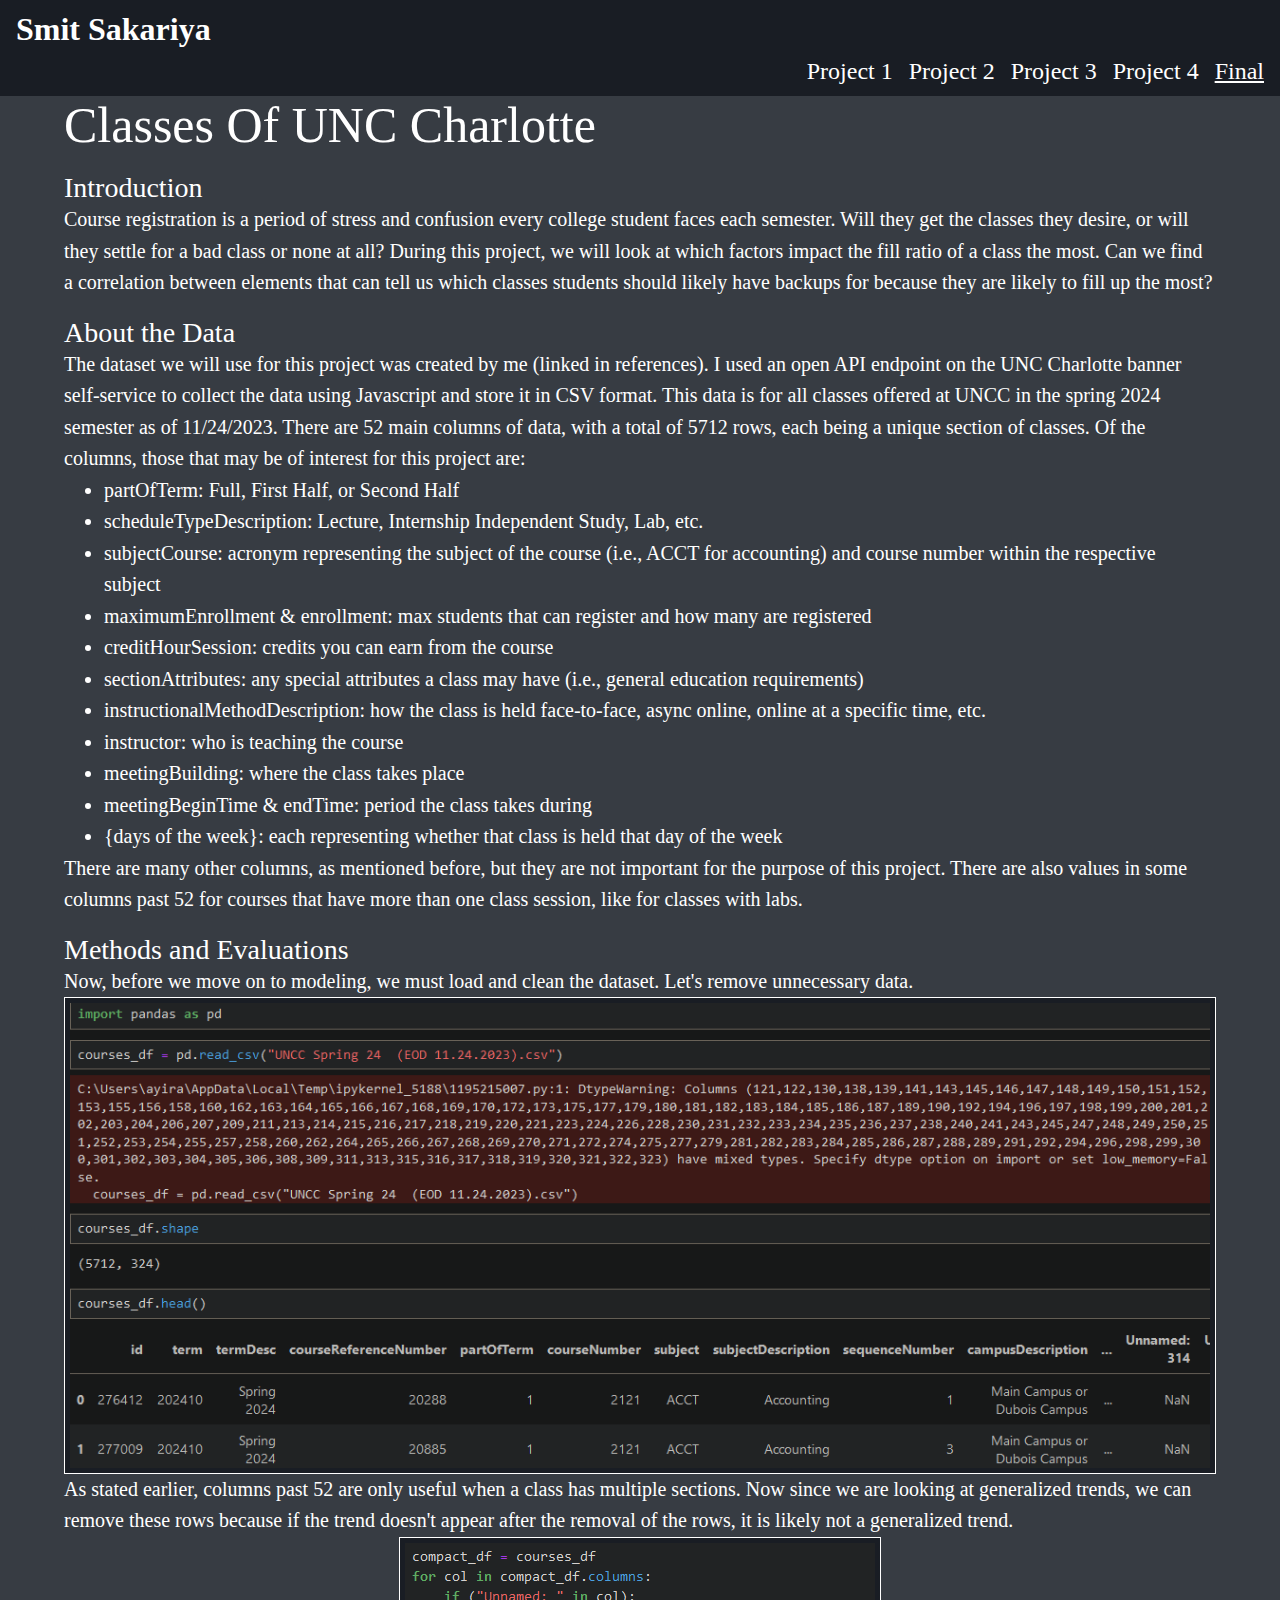
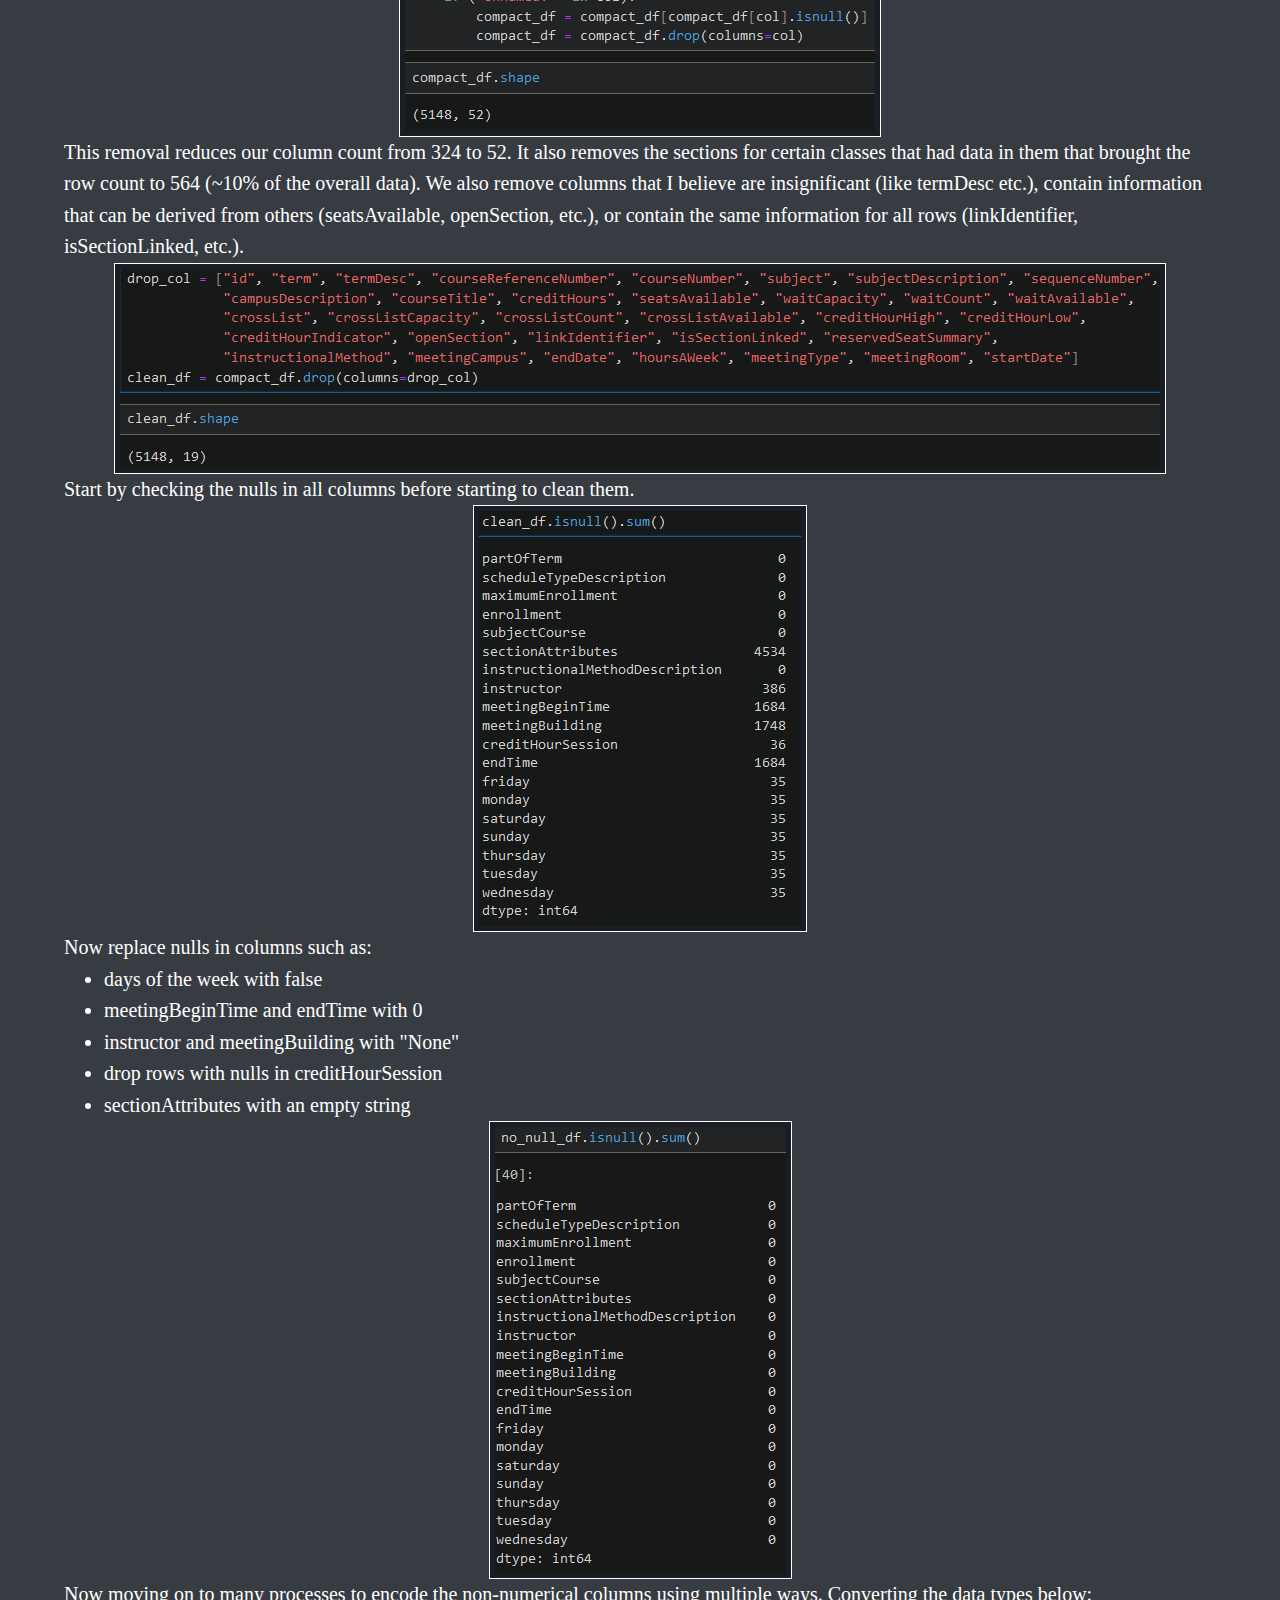
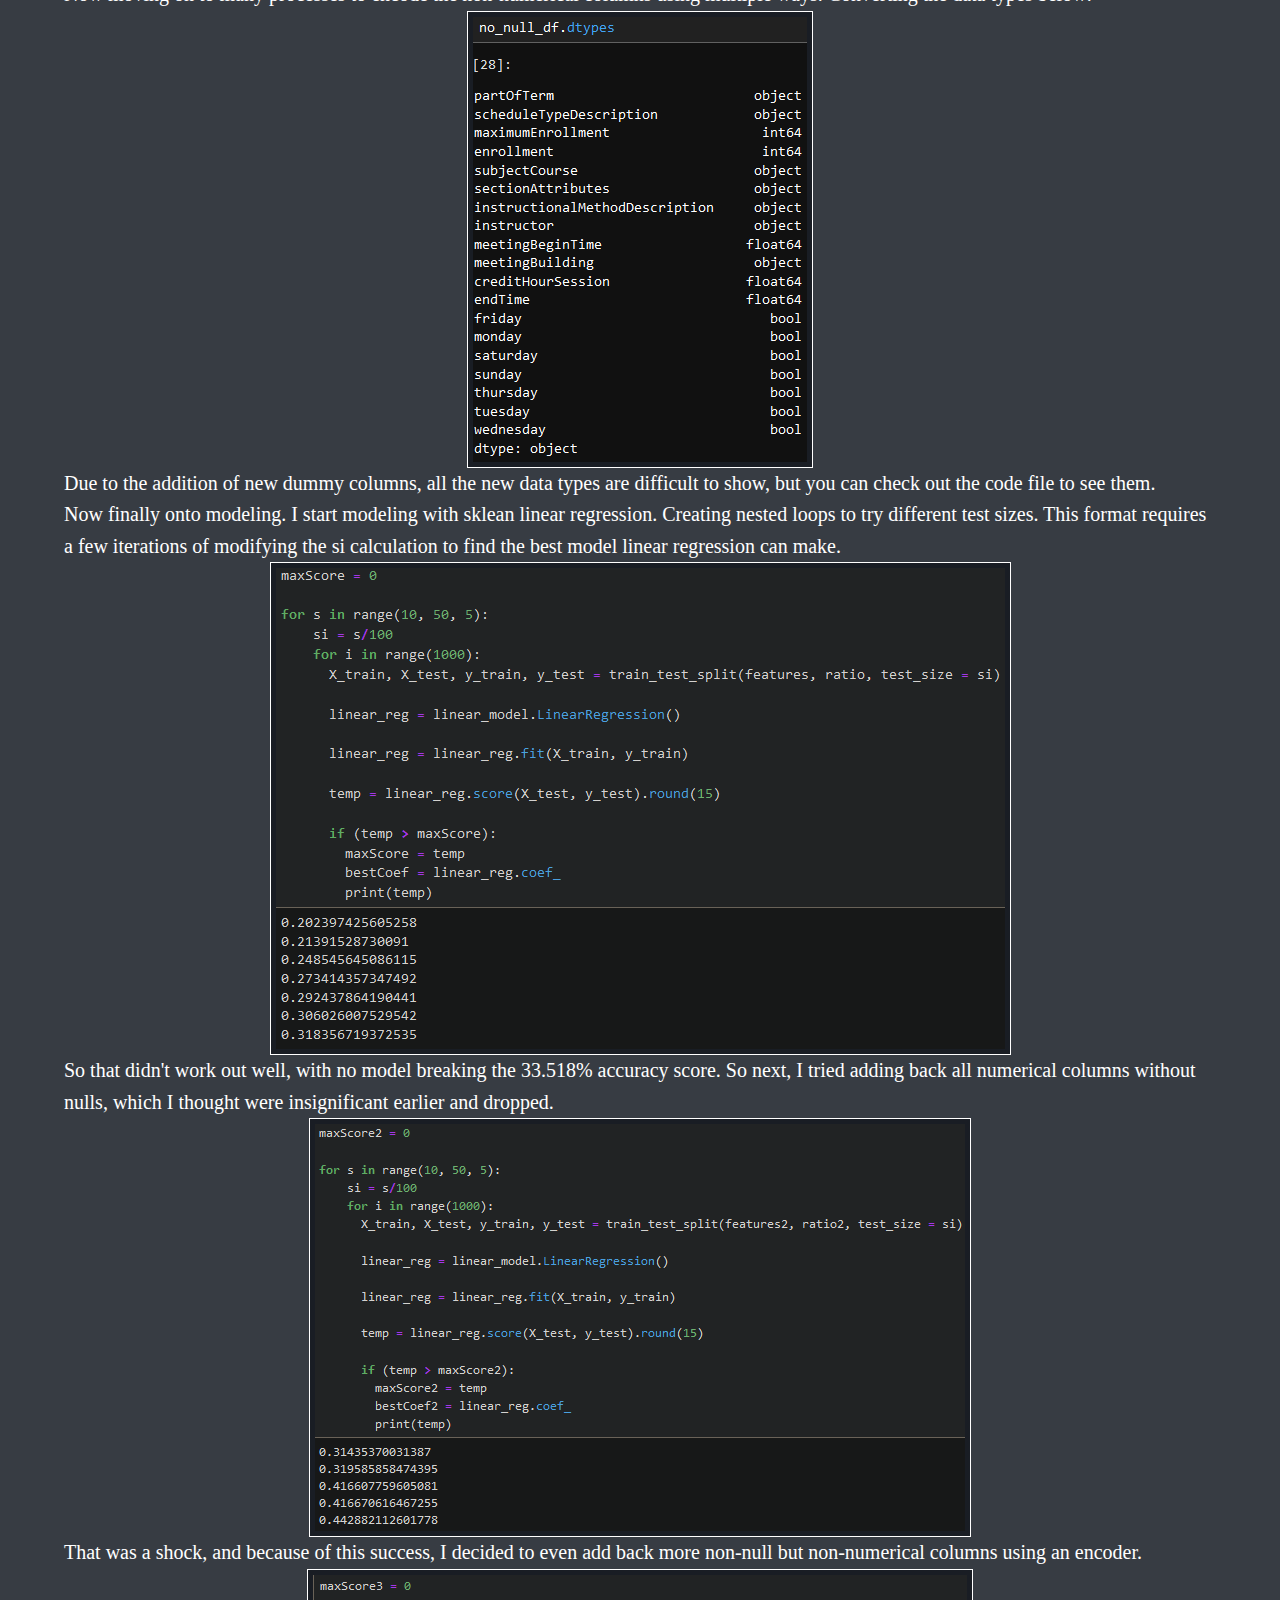
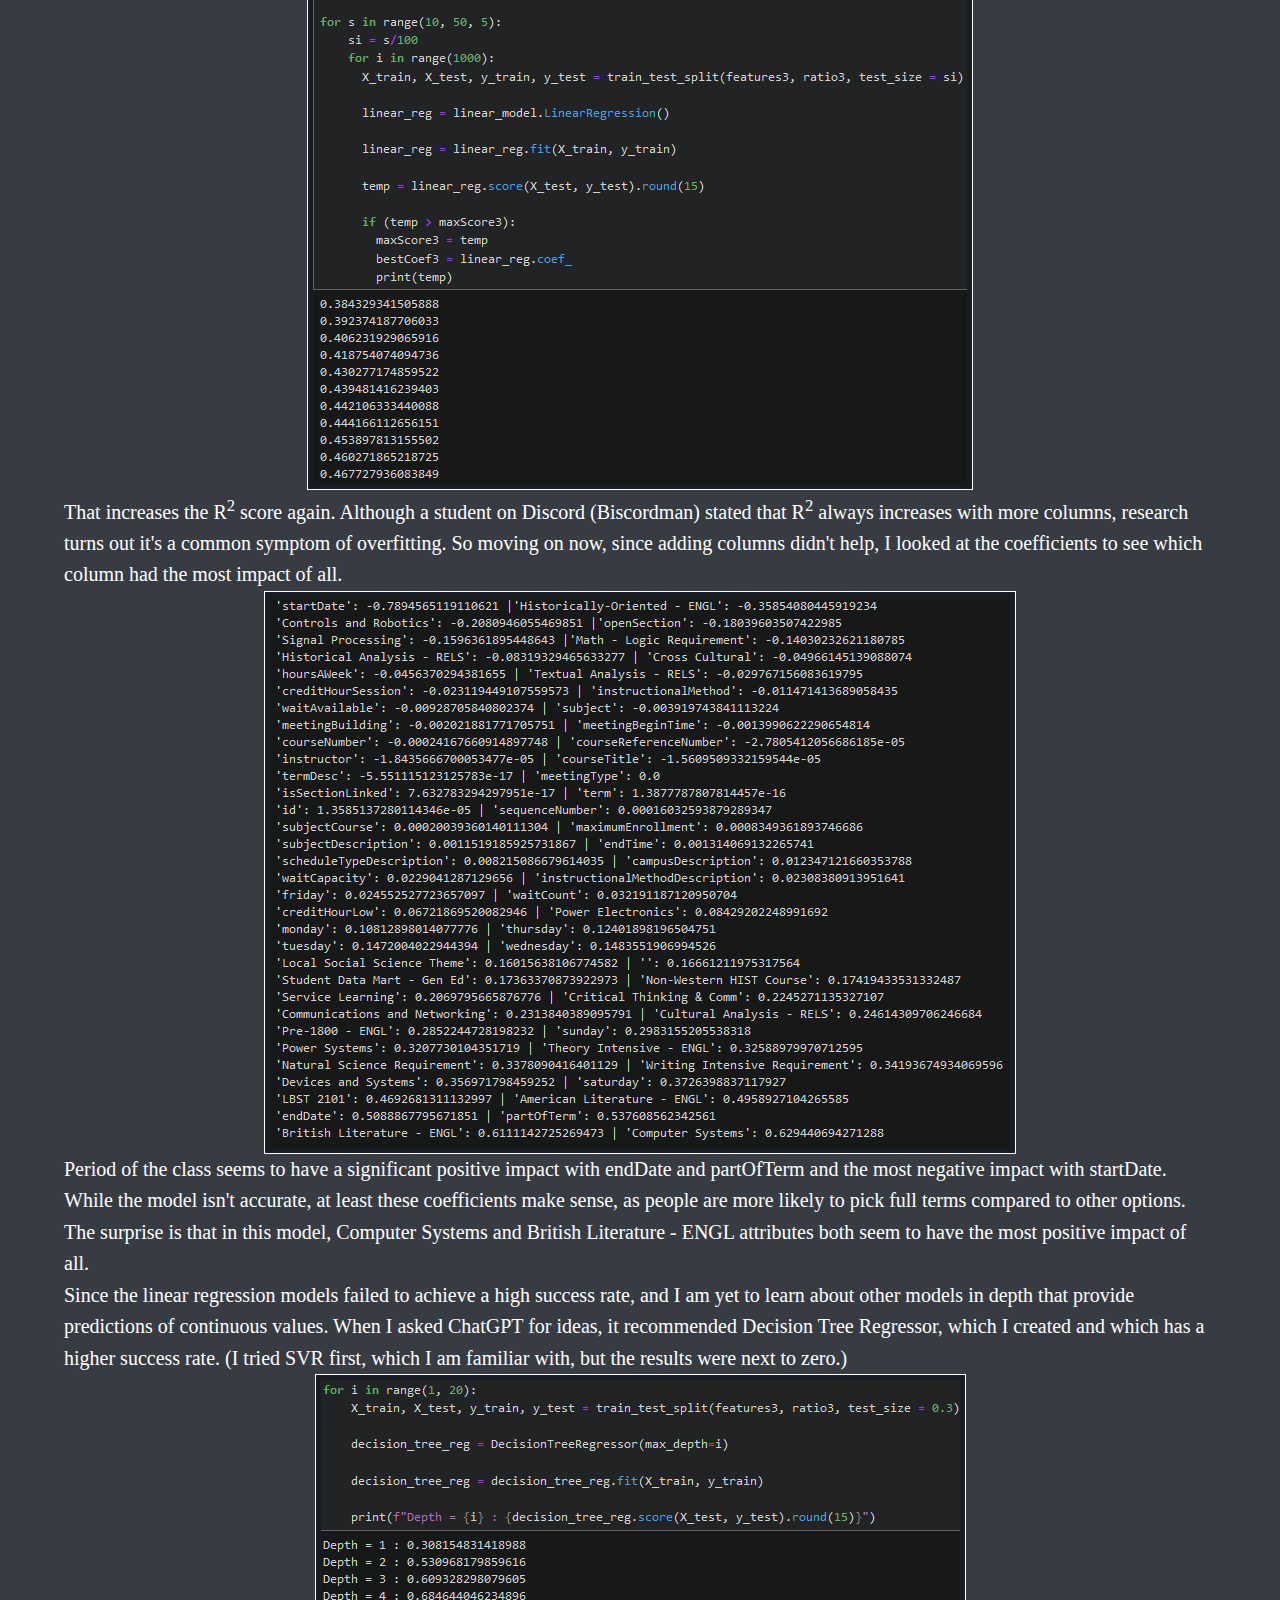
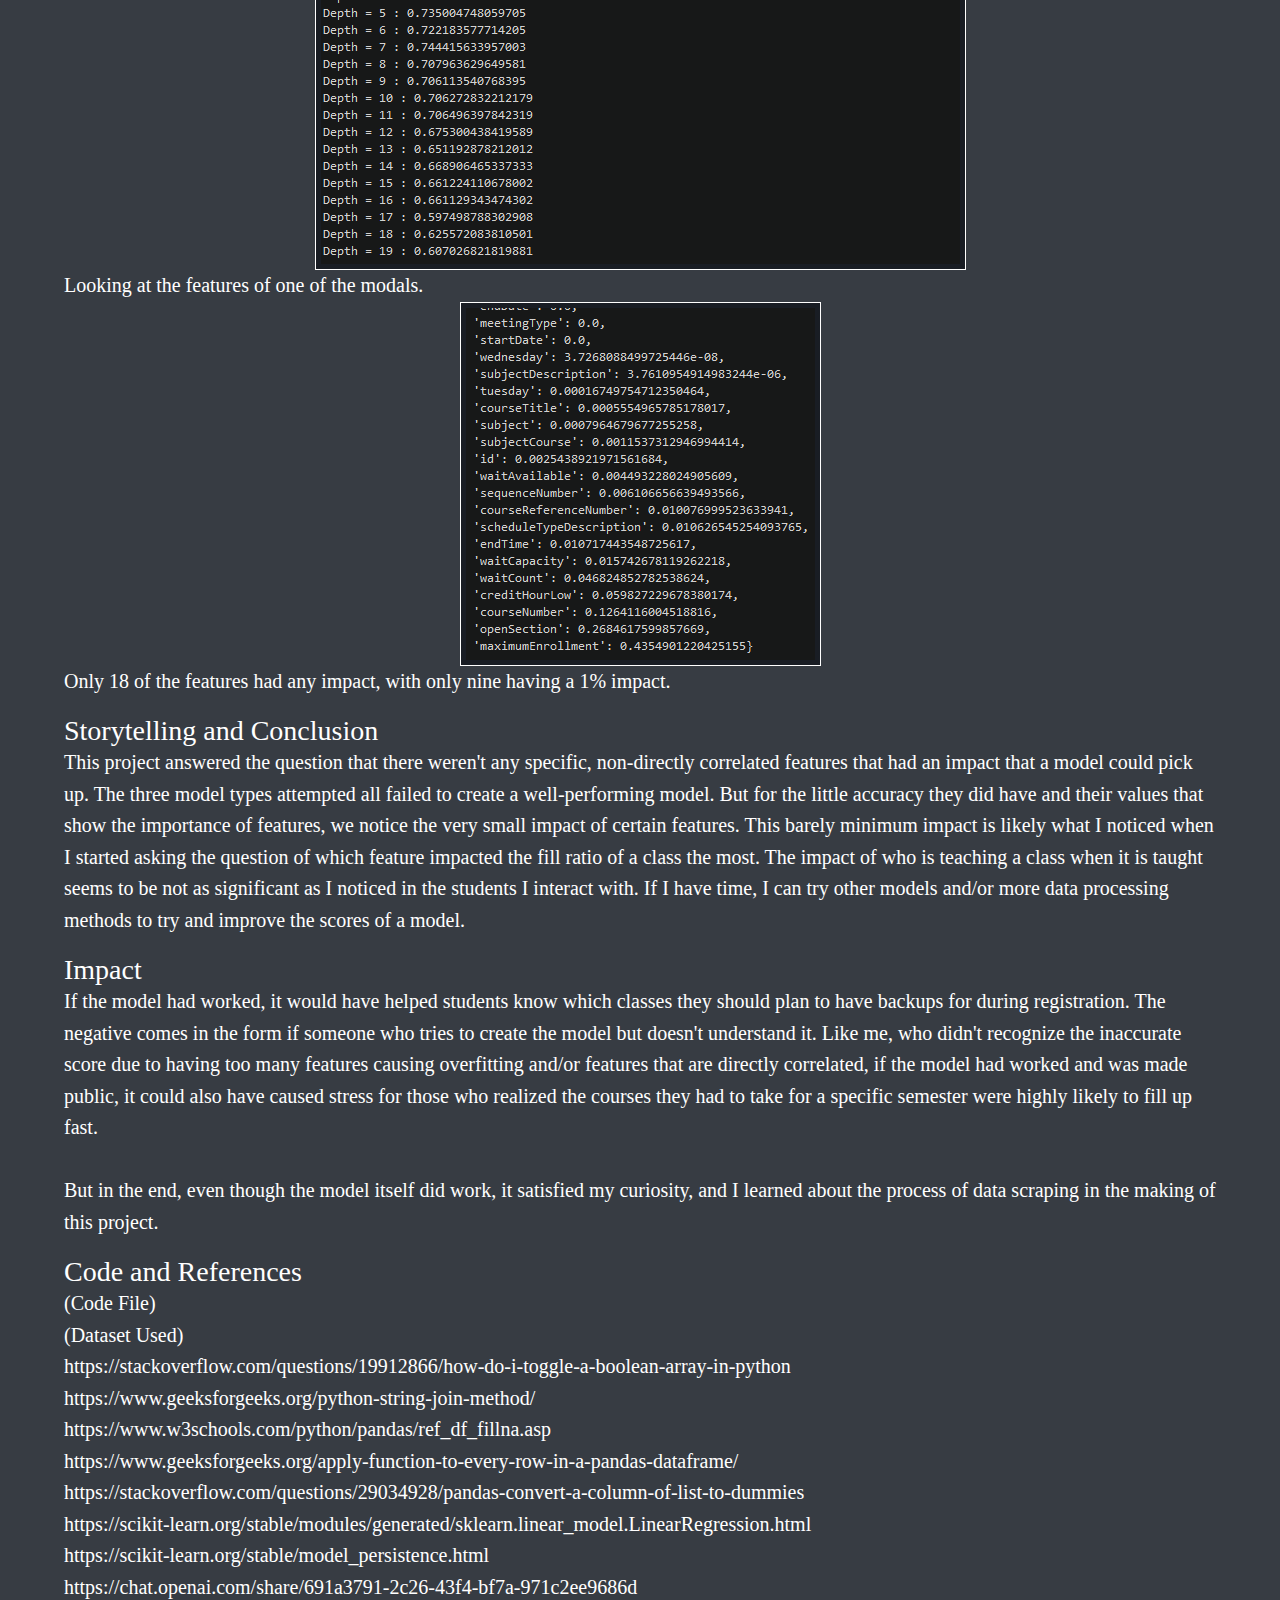
==== commit cd108642: "CSS cleanup" ====
--- a/itis-3162/final.html
+++ b/itis-3162/final.html
@@ -69,19 +69,19 @@
         <h5>Methods and Evaluations</h5>
         <p>
             Now, before we move on to modeling, we must load and clean the dataset. Let's remove unnecessary data.
-            <img class="code-img" src="images/Final/LoadDataset.png">
+            <img class="outline center" src="images/Final/LoadDataset.png">
             As stated earlier, columns past 52 are only useful when a class has multiple sections. Now since we are
             looking at generalized trends, we can remove these rows because if the trend doesn't appear after the
             removal of the rows, it is likely not a generalized trend.
-            <img class="code-img" src="images/Final/ReduceNullColumns.png">
+            <img class="outline center" src="images/Final/ReduceNullColumns.png">
             This removal reduces our column count from 324 to 52. It also removes the sections for certain classes that
             had data in them that brought the row count to 564 (~10% of the overall data). We also remove columns that I
             believe are insignificant (like termDesc etc.), contain information that can be derived from
             others (seatsAvailable, openSection, etc.), or contain the same information for all rows (linkIdentifier,
             isSectionLinked, etc.).
-            <img class="code-img" src="images/Final/RemoveMoreColumns.png">
+            <img class="outline center" src="images/Final/RemoveMoreColumns.png">
             Start by checking the nulls in all columns before starting to clean them.
-            <img class="code-img" src="images/Final/NullCheck.png">
+            <img class="outline center" src="images/Final/NullCheck.png">
             Now replace nulls in columns such as:
         <ul>
             <li>days of the week with false</li>
@@ -92,30 +92,30 @@
         </ul>
         </p>
         <p>
-            <img class="code-img" src="images/Final/CleanedNullCheck.png">
+            <img class="outline center" src="images/Final/CleanedNullCheck.png">
             Now moving on to many processes to encode the non-numerical columns using multiple ways. Converting the data
             types below:
-            <img class="code-img" src="images/Final/dataTypeChecker.png">
+            <img class="outline center" src="images/Final/dataTypeChecker.png">
             Due to the addition of new dummy columns, all the new data types are difficult to show, but you can check
             out the code file to see them.
             <br>
             Now finally onto modeling. I start modeling with sklean linear regression. Creating nested loops to try
             different test sizes. This format requires a few iterations of modifying the si calculation to find the best
             model linear regression can make.
-            <img class="code-img" src="images/Final/LinearRegression.png">
+            <img class="outline center" src="images/Final/LinearRegression.png">
             So that didn't work out well, with no model breaking the 33.518% accuracy score.
             So next, I tried adding back all numerical columns without nulls, which I thought were insignificant earlier
             and dropped.
-            <img class="code-img" src="images/Final/AddingBackColumns.png">
+            <img class="outline center" src="images/Final/AddingBackColumns.png">
             That was a shock, and because of this success, I decided to even add back more non-null but non-numerical
             columns using an encoder.
-            <img class="code-img" src="images/Final/AddingBackColumns2.png">
+            <img class="outline center" src="images/Final/AddingBackColumns2.png">
             That increases the R<sup>2</sup> score again. Although a student on Discord (Biscordman) stated that
             R<sup>2</sup> always
             increases with more columns, research turns out it's a common symptom of overfitting. So moving on now,
             since adding columns didn't help, I looked at the coefficients to see which column had the most impact of
             all.
-            <img class="code-img" src="images/Final/Coefs.png">
+            <img class="outline center" src="images/Final/Coefs.png">
             Period of the class seems to have a significant positive impact with endDate and partOfTerm and the most
             negative impact with startDate. While the model isn't accurate, at least these coefficients make sense, as
             people are more likely to pick full terms compared to other options. The surprise is that in this model,
@@ -125,9 +125,9 @@
             models in depth that provide predictions of continuous values. When I asked ChatGPT for ideas, it
             recommended Decision Tree Regressor, which I created and which has a higher success rate. (I tried SVR
             first, which I am familiar with, but the results were next to zero.)
-            <img class="code-img" src="images/Final/DecisionTreeRegressor.png">
+            <img class="outline center" src="images/Final/DecisionTreeRegressor.png">
             Looking at the features of one of the modals.
-            <img class="code-img" src="images/Final/FeatureImportant.png">
+            <img class="outline center" src="images/Final/FeatureImportant.png">
             Only 18 of the features had any impact, with only nine having a 1% impact.
         </p>
 
--- a/css/dark-default.css
+++ b/css/dark-default.css
@@ -1,16 +1,17 @@
 :root {
-    --normal-background: #26282d;
-    --darked-background: #1e2025;
-    --normal-text: rgb(240, 240, 240);
-    --text-url: rgb(180, 150, 255);
-    --darker-border: #rgb(18, 18, 18);
-    --primary-active-color: rgb(109, 151, 115);
+    --normal-background: #373C43;
+    --darked-background: #191D24;
+    --normal-text: white;
+    --primary-color: #B80000;
+    --secondary-color: #8B0000;
 }
 
 * {
     margin:0;
 
     box-sizing: border-box;
+    
+    color: var(--normal-text);
 }
 
 a {
@@ -35,7 +36,6 @@
 }
 
 header h1{
-    color: var(--normal-text);
     padding-left: 1rem;
 }
 
@@ -53,16 +53,11 @@
 
 nav a:hover, 
 nav a:active{
-    border-bottom: 4px solid var(--primary-active-color);
-}
-
-nav a {
-    color: white;
+    border-bottom: 4px solid var(--primary-color);
 }
 
 body {
     background-color: var(--normal-background);
-    color: var(--normal-text);
     display: grid;
     grid-template-rows: 6rem 1fr 3rem;
     grid-template-columns: 5% 90% 5%;
@@ -84,10 +79,6 @@
     font-weight: lighter;
 }
 
-main a {
-    color: var(--text-url);
-}
-
 main p, main li, main ol, main a {
     font-size: 20px;
     line-height: 31.5px;
@@ -95,31 +86,30 @@
     font-family: "playfair display", serif;
 }
 
-main img {
-    display: block;
-    margin:0 auto;
-}
-
-figcaption {
-    display: flex;
-    justify-content: center;
-}
-
 .inline {
     display: inline-flex;
 }
 
-.code-img {
-    display: flexbox;
+.outline {
+    display: flex;
     background-color: var(--darked-background);
     padding: 5px;
     max-width: 100%;
     border: 1px solid var(--normal-text);
+}
+
+.fit-screen {
+    display: flex;
+    padding: 5px;
+    max-width: 100%;
+}
+
+.center {
+    display: flex;
+    justify-content: center;
     margin: 0 auto;
 }
 
-.fit-screen {
-    display: flexbox;
-    padding: 5px;
-    max-width: 100%;
+.paragraph-indent {
+    text-indent: 50px;
 }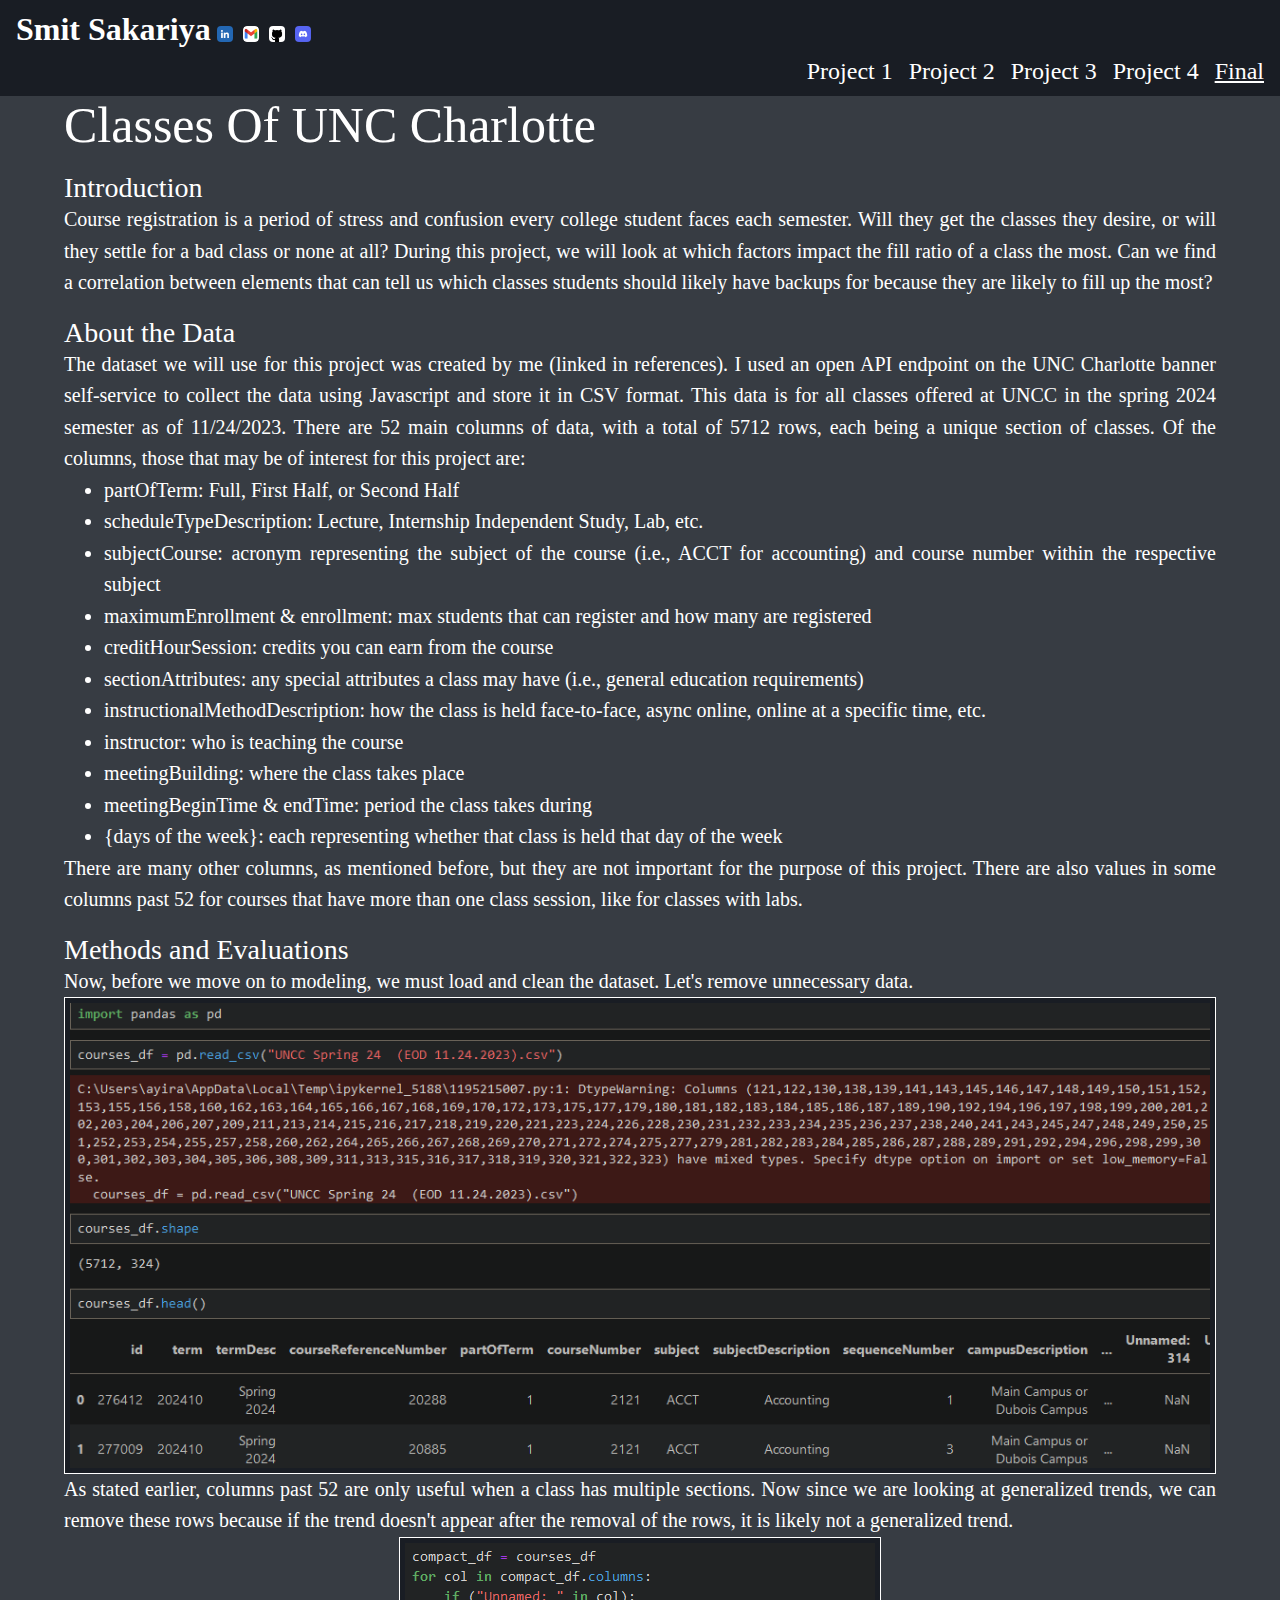
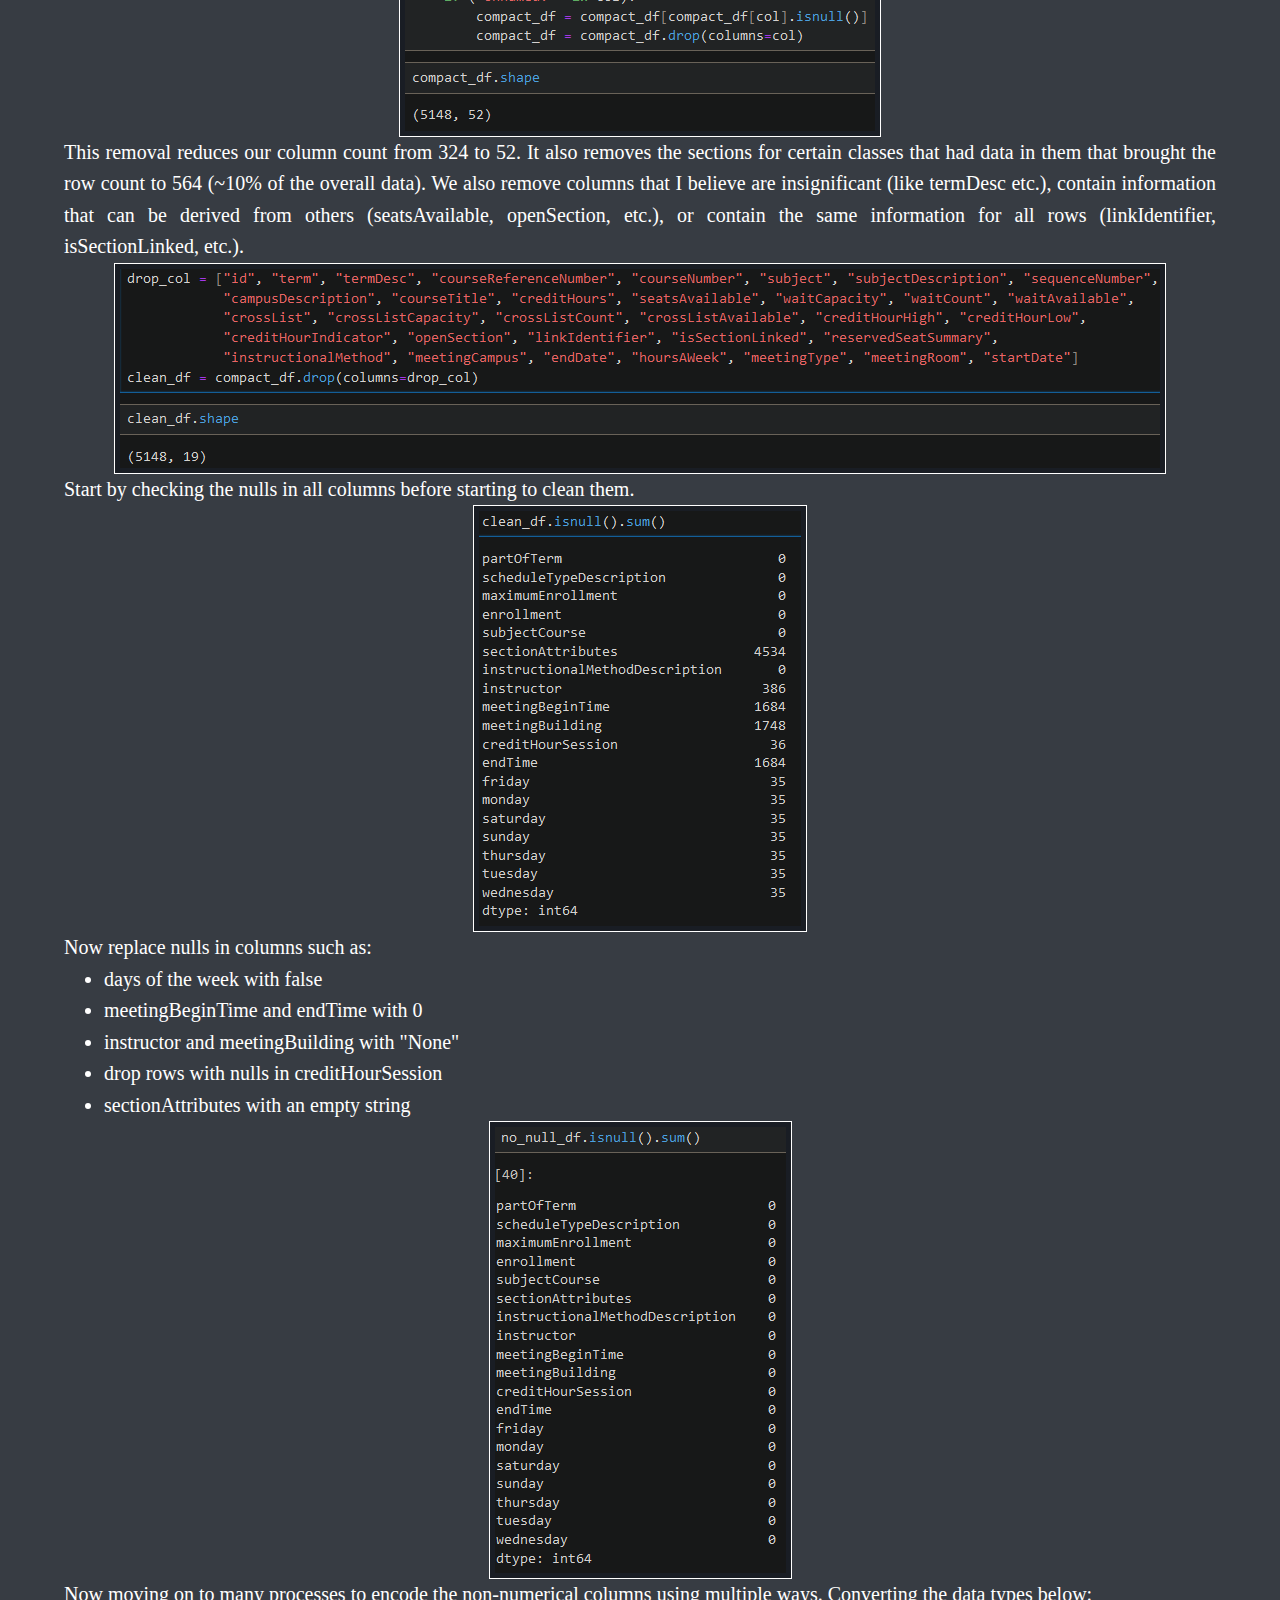
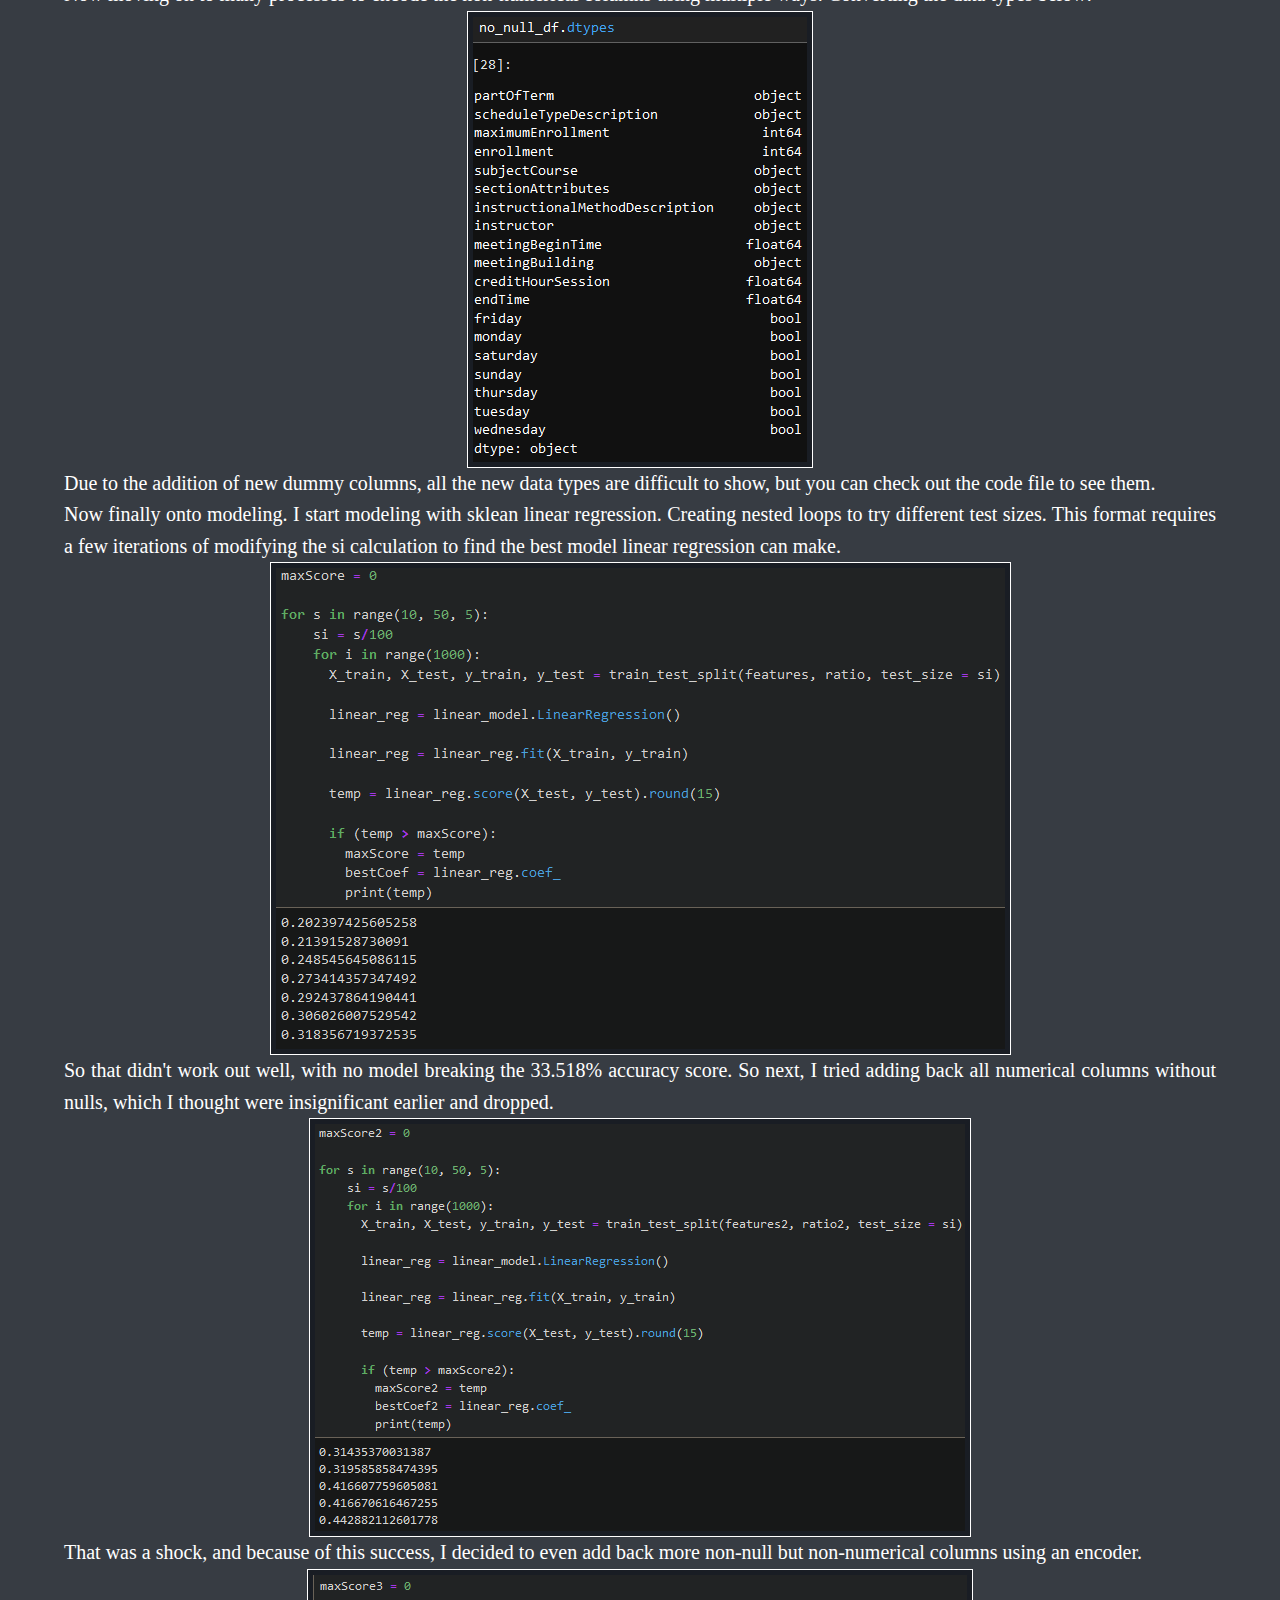
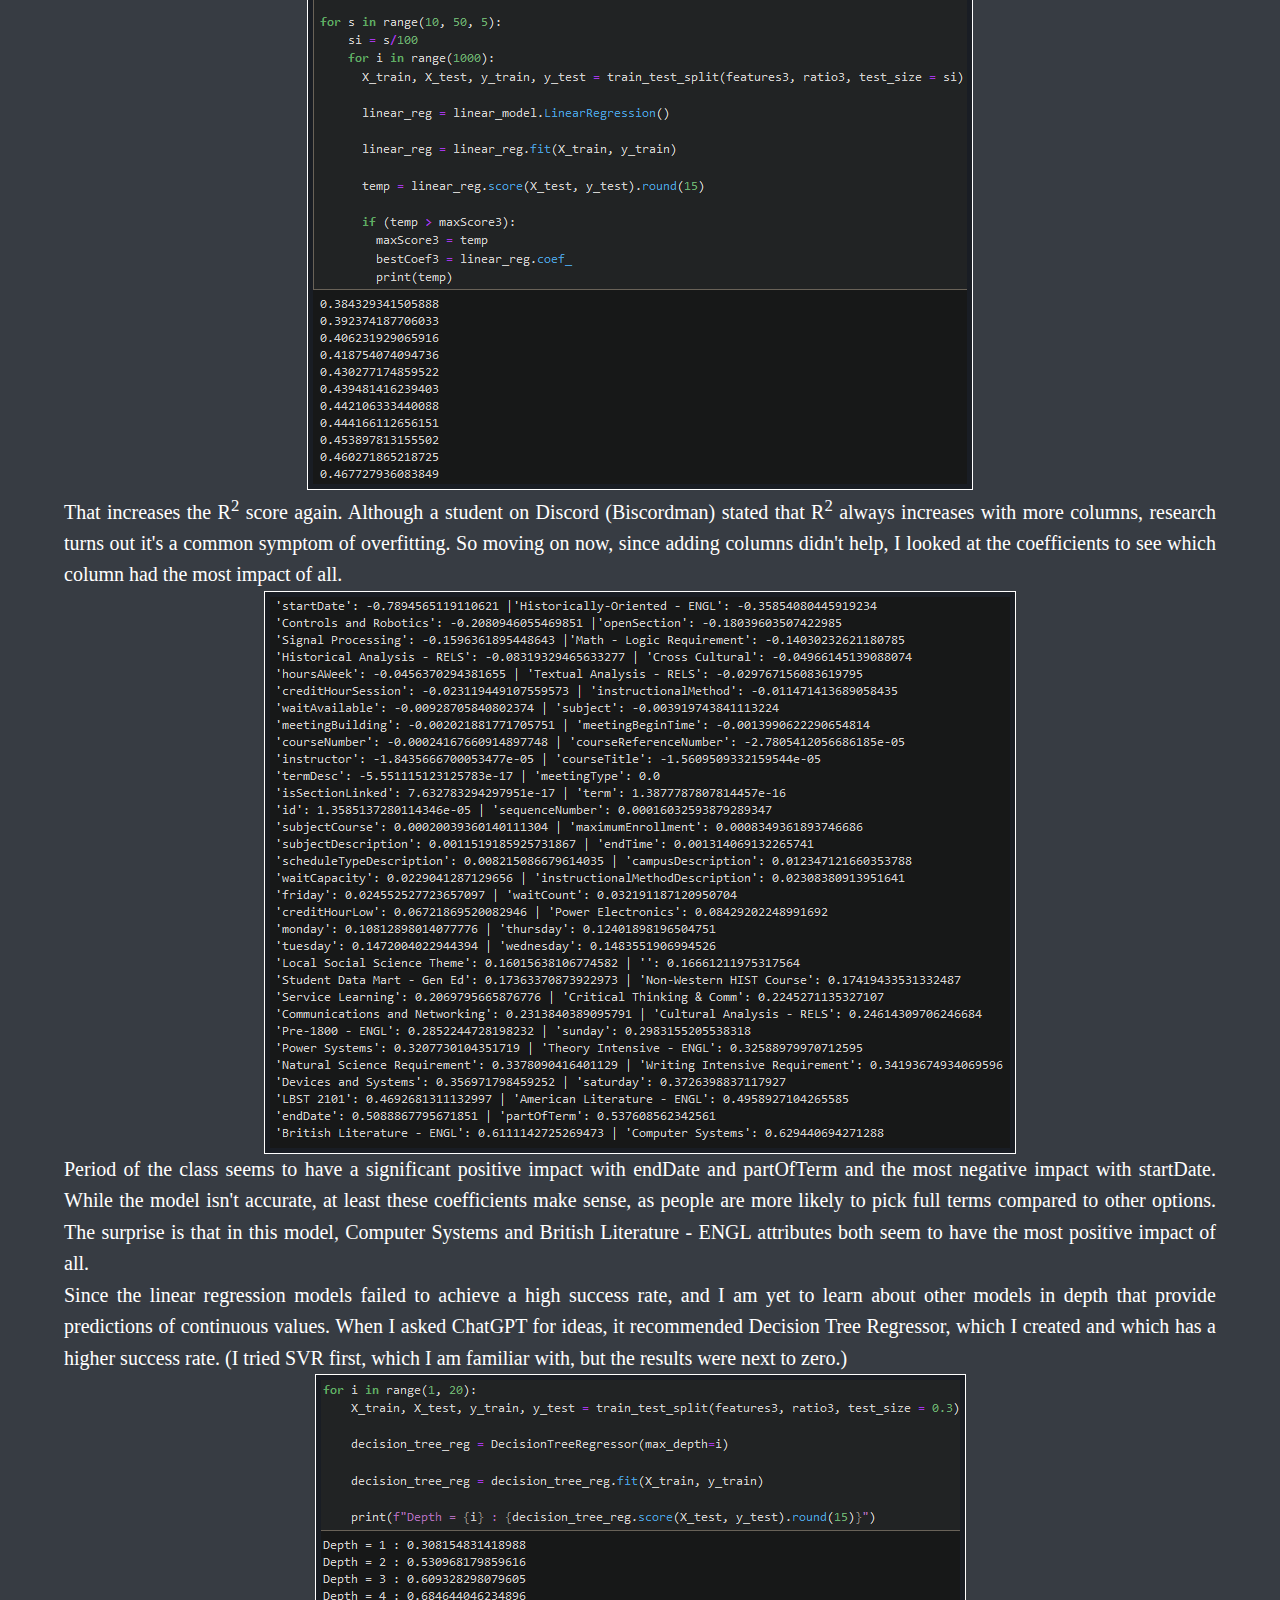
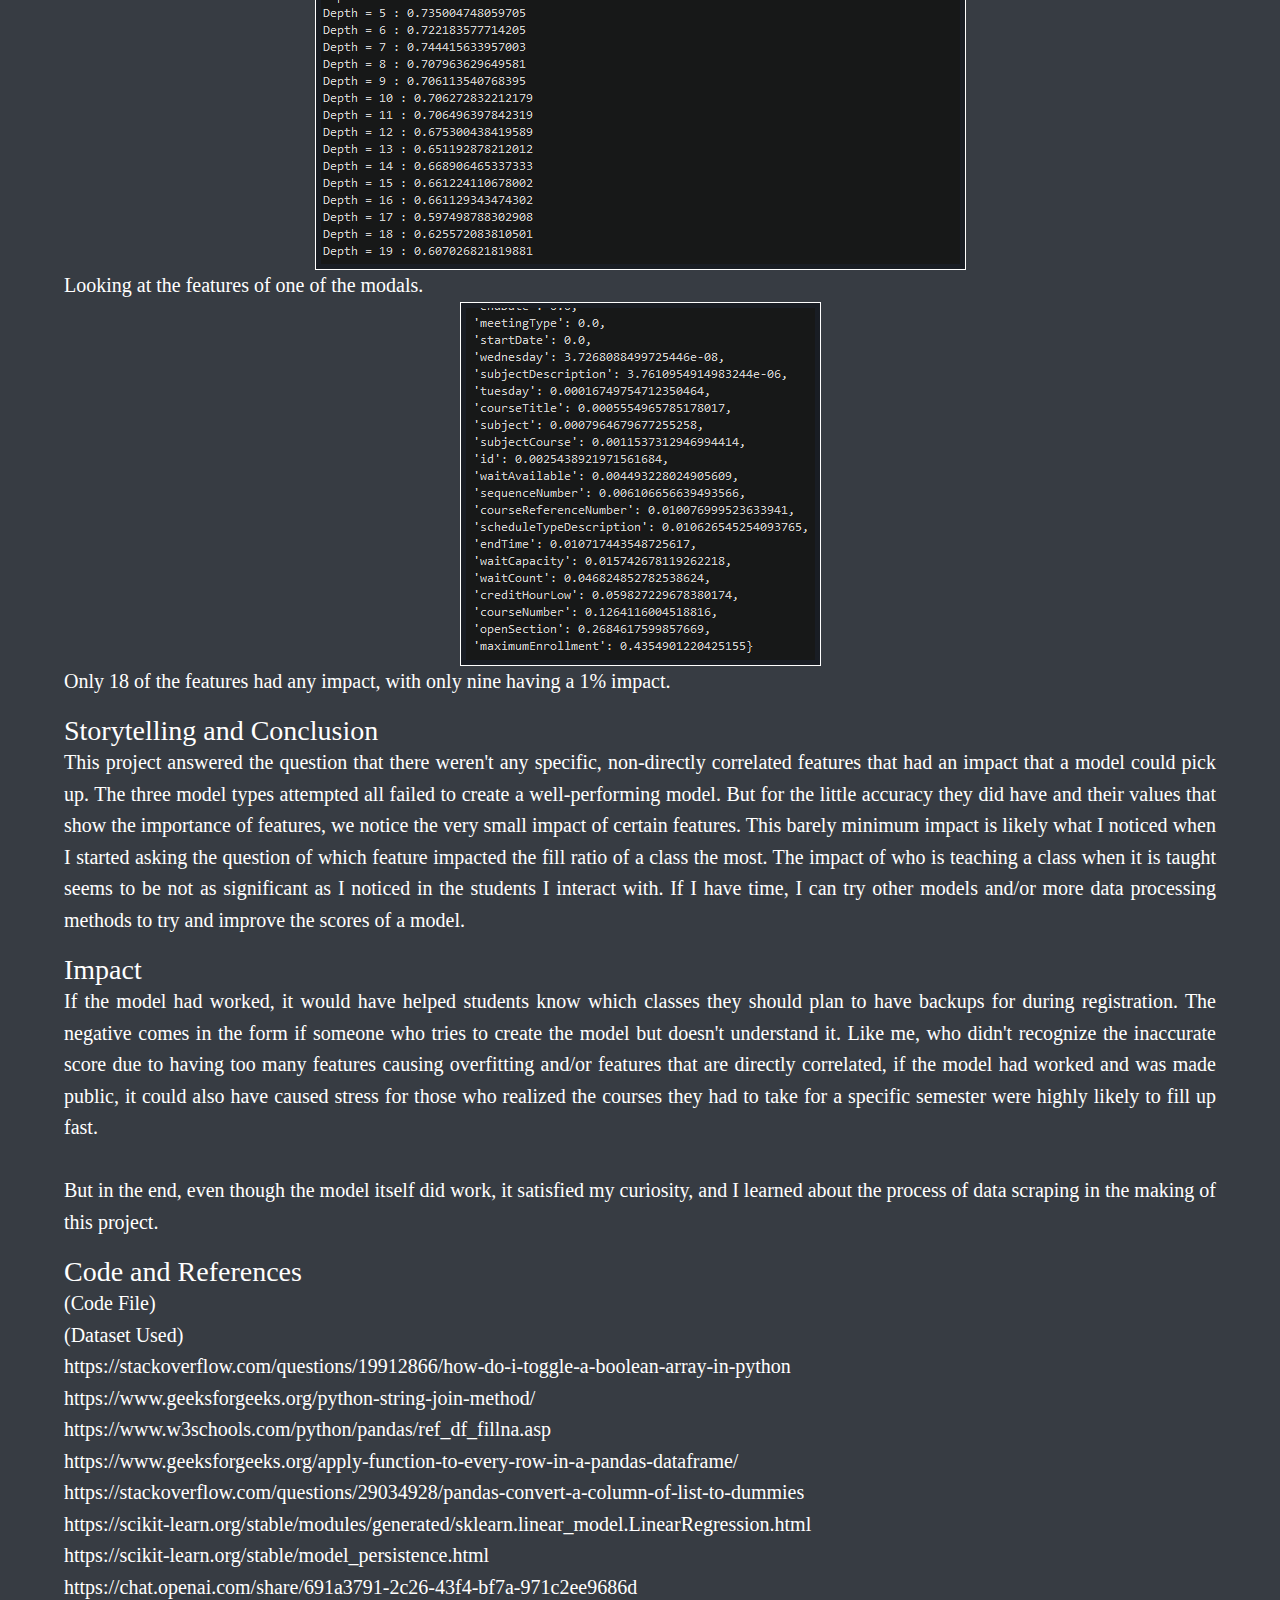
==== commit 712a4f60: "Contact Info" ====
--- a/itis-3162/final.html
+++ b/itis-3162/final.html
@@ -8,11 +8,27 @@
 
 <body>
     <header>
-        <a href="/index.html">
-            <h1>
-                Smit Sakariya
-            </h1>
-        </a>
+        <div class="inline">
+            <a href="/index.html">
+                <h1>
+                    Smit Sakariya
+                </h1>
+            </a>
+            <div>
+                <a href="www.linkedin.com/in/smit-sakariya" target="_blank">
+                    <img src="/images/contacts/linkedin-icon.png">
+                </a>
+                <a href="mailto:smitsakariya28@gmail.com" target="_blank">
+                    <img src="/images/contacts/gmail-icon.png">
+                </a>
+                <a href="https://github.com/Sakarmit" target="_blank">
+                    <img src="/images/contacts/github-icon.png">
+                </a>
+                <a href="https://discordapp.com/users/392463500389122049">
+                    <img src="/images/contacts/discord-icon.png">
+                </a>
+            </div>
+        </div>
         <nav>
             <ul>
                 <li><a href="project1.html">Project 1</a></li>
--- a/css/dark-default.css
+++ b/css/dark-default.css
@@ -18,10 +18,6 @@
     text-decoration: none;
 }
 
-header ul {
-    list-style-type: none;
-}
-
 header {
     background-color: var(--darked-background);
     z-index: 10;
@@ -33,6 +29,18 @@
     grid-column: 1 / -1;
     position: sticky;
     top: 0;
+}
+
+header img {
+    margin-top: 15px;
+    margin-left: 6px;
+    width: 16px;
+    height: 16px;
+    border-radius: 4px;
+}
+
+header ul {
+    list-style-type: none;
 }
 
 header h1{
@@ -82,7 +90,8 @@
 main p, main li, main ol, main a {
     font-size: 20px;
     line-height: 31.5px;
-    overflow-wrap: break-word;
+    text-align:justify;
+    word-break:keep-all;
     font-family: "playfair display", serif;
 }
 
@@ -112,4 +121,28 @@
 
 .paragraph-indent {
     text-indent: 50px;
+}
+
+/* Credit for next three selectors (With some modifications form me): 
+   https://codepen.io/fenixmedia/pen/myZbXd */
+   
+.h-divider {
+    margin-top: 20px;
+    margin-left: -2.5%;
+    width: 105%;
+}
+  
+.h-divider .shadow {
+    overflow: hidden;
+    height: 20px;
+}
+  
+.h-divider .shadow:after {
+    content: '';
+    display: block;
+    margin: -25px auto 0;
+    width: 100%;
+    height: 25px;
+    border-radius: 80px/10px;
+    box-shadow: 0 0 8px black;
 }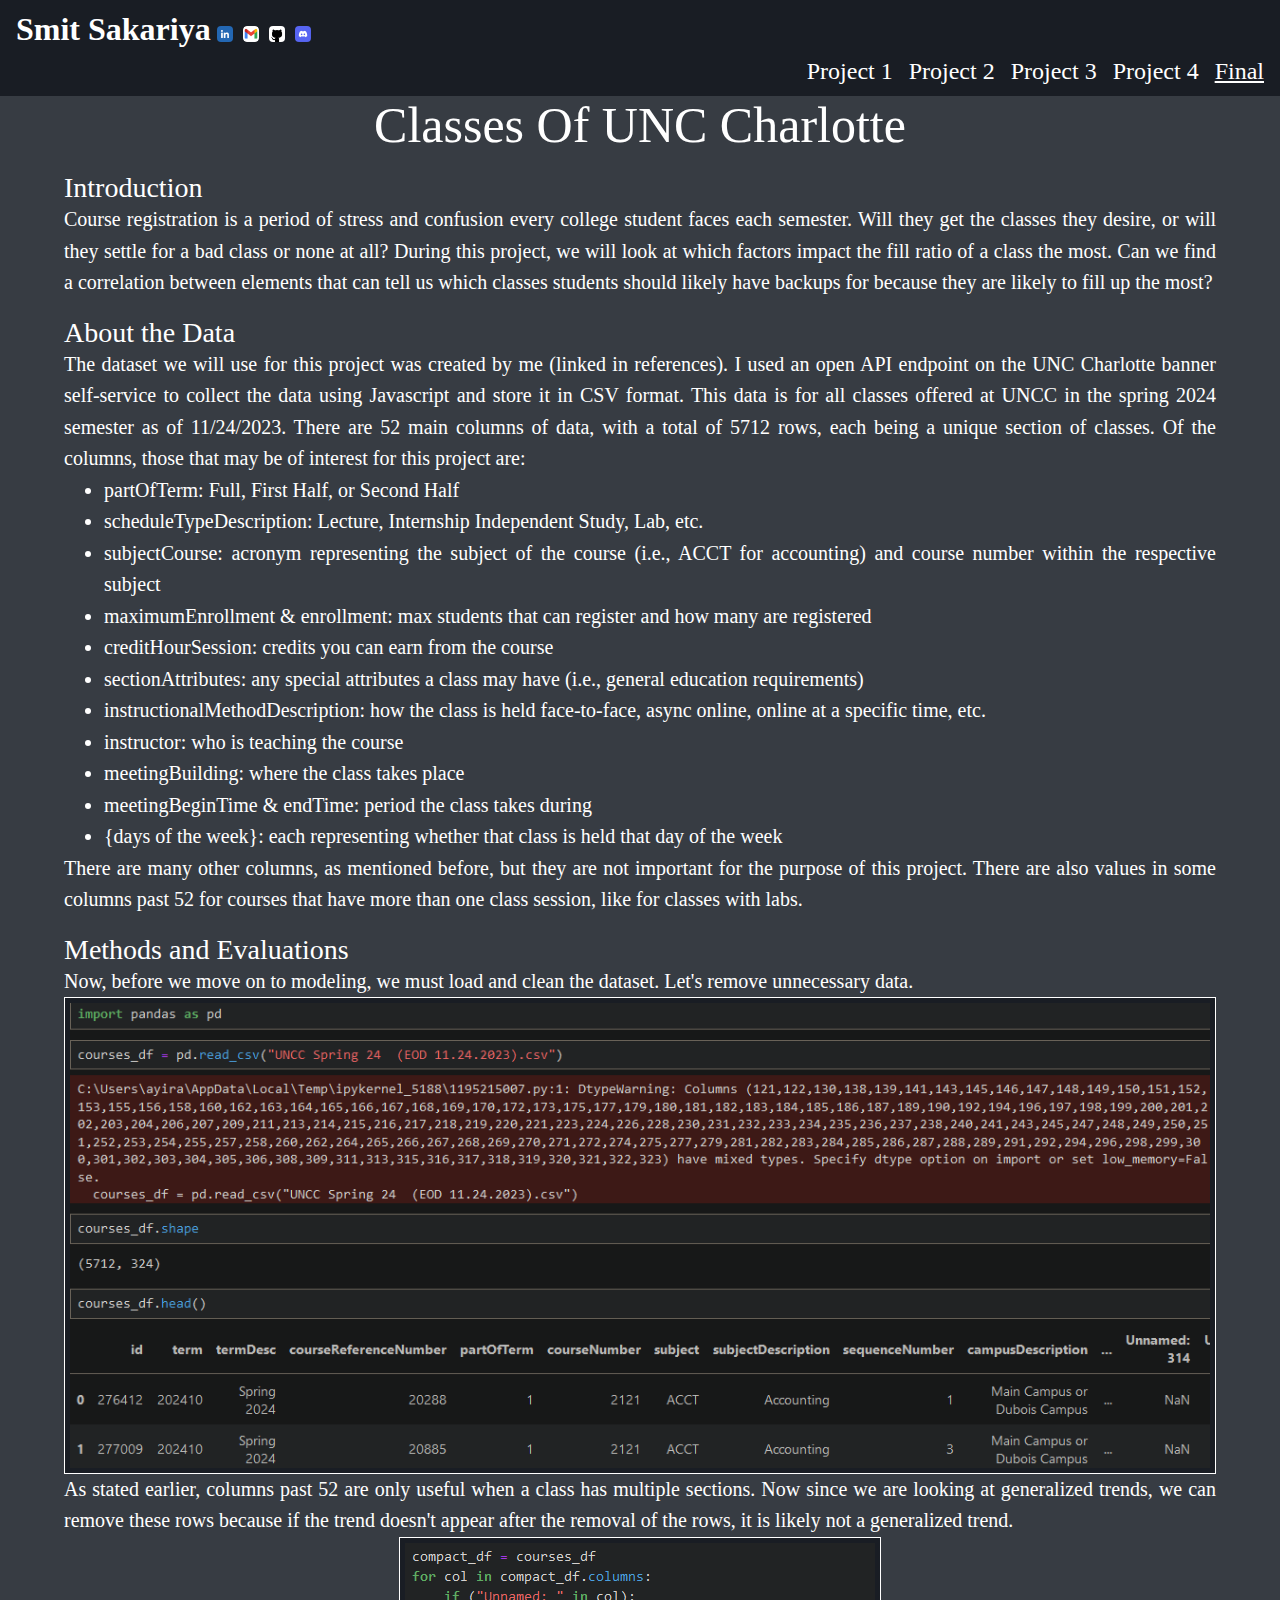
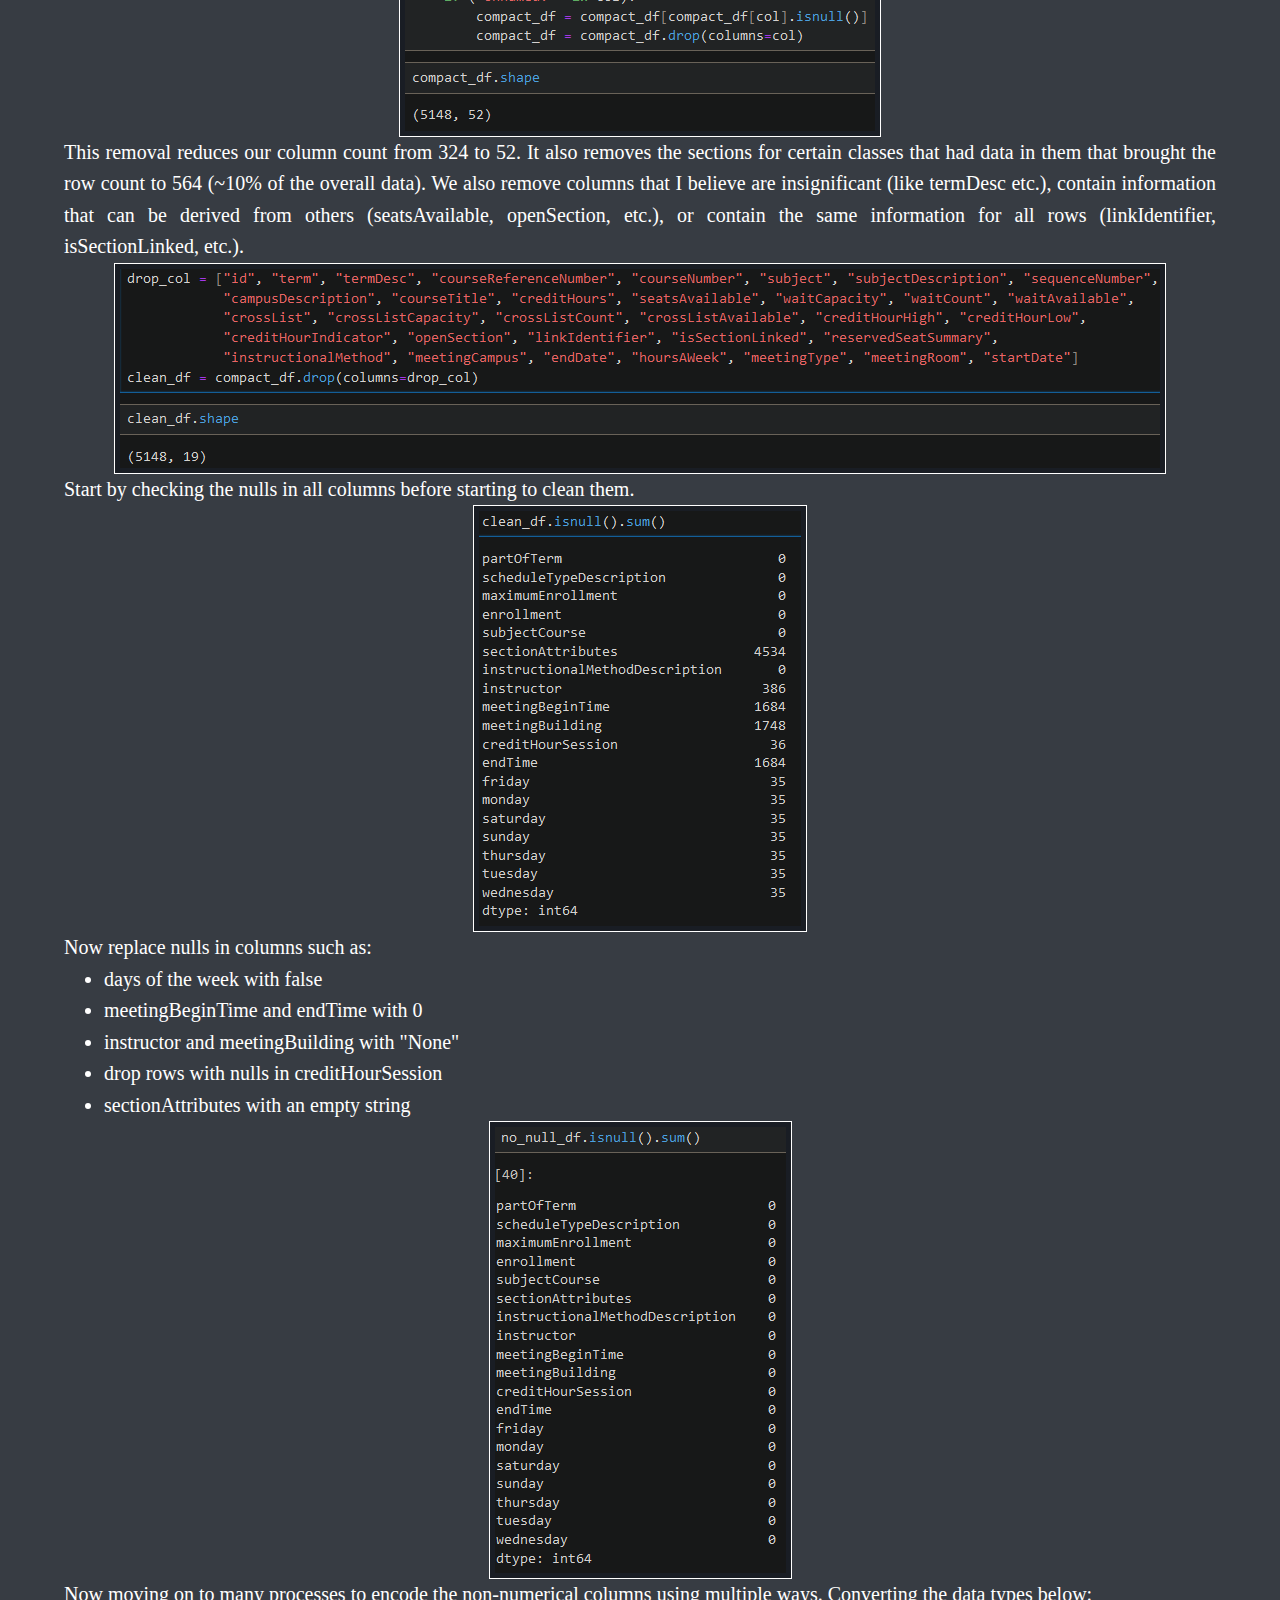
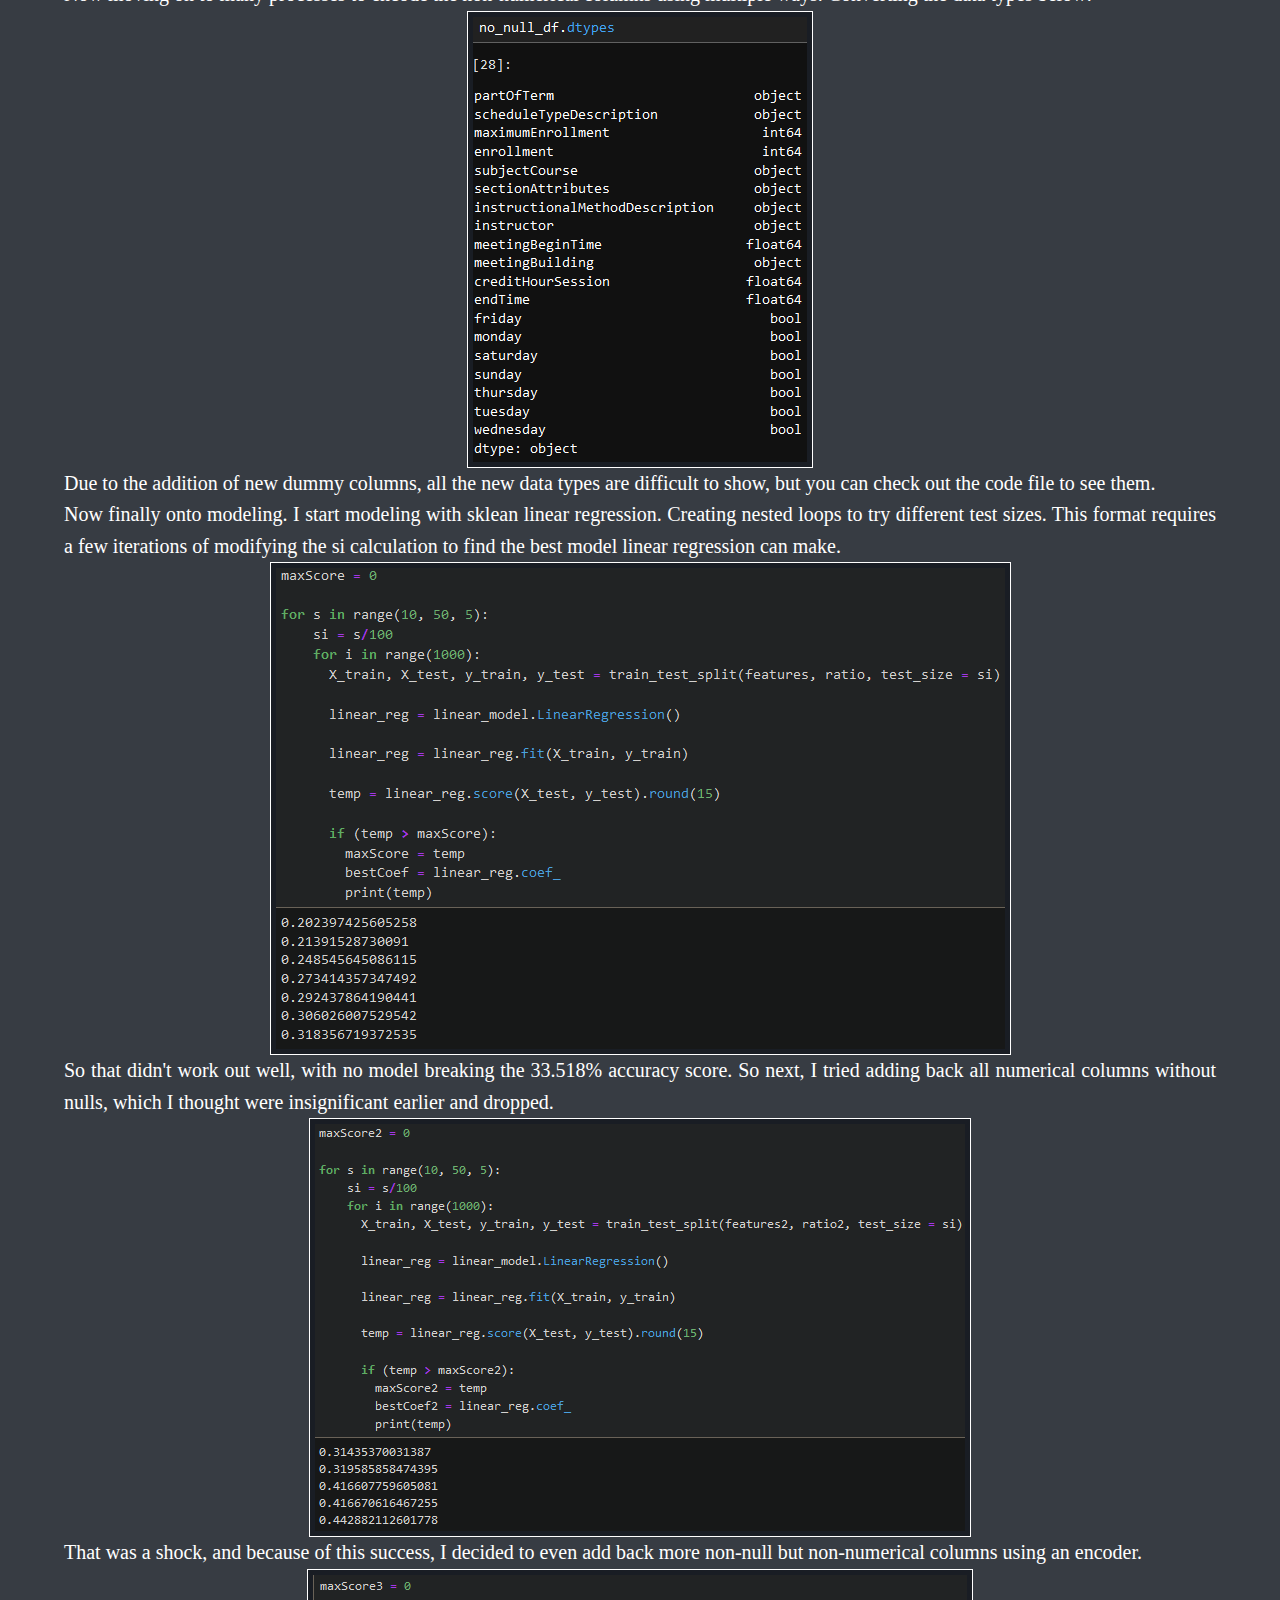
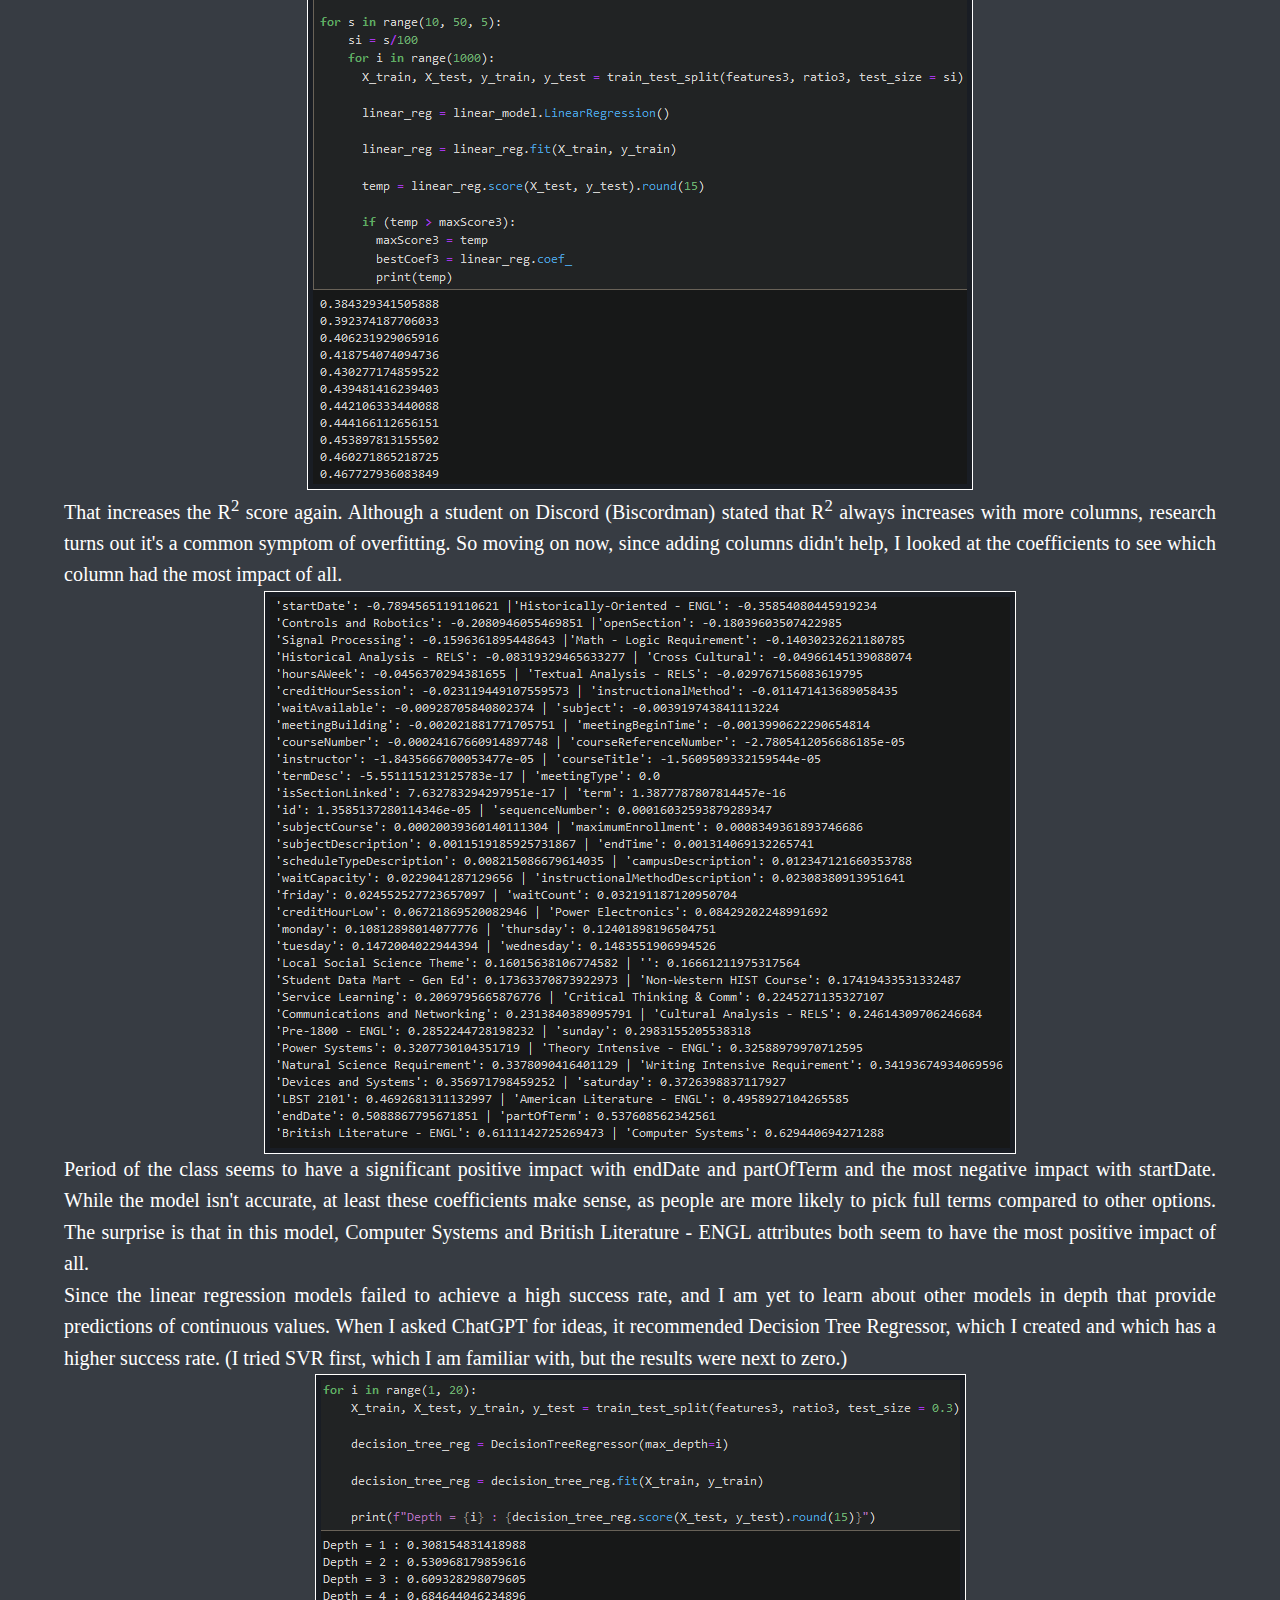
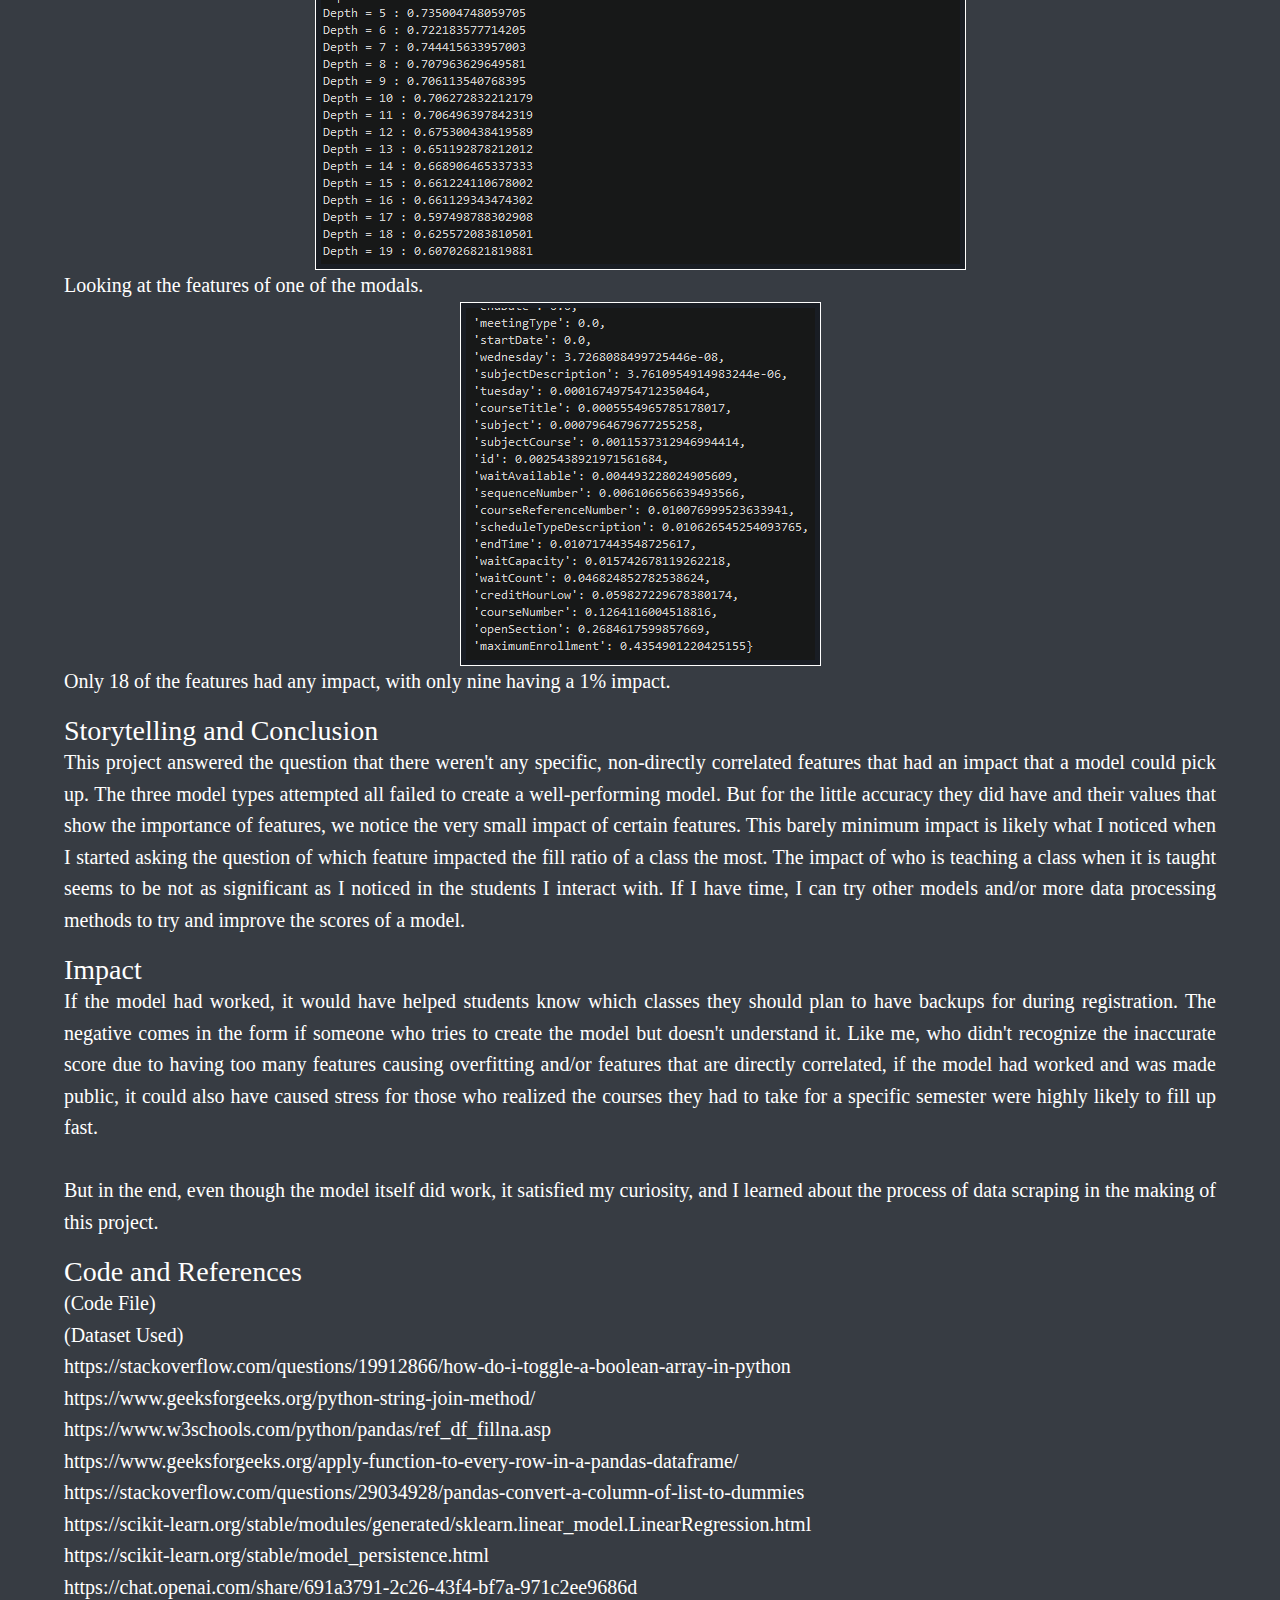
==== commit 5343178a: "Revert CSS change" ====
--- a/itis-3162/final.html
+++ b/itis-3162/final.html
@@ -40,7 +40,7 @@
         </nav>
     </header>
     <main>
-        <h3>Classes Of UNC Charlotte</h3>
+        <h3  class="center">Classes Of UNC Charlotte</h3>
         <br>
         <h5>Introduction</h5>
         <p>
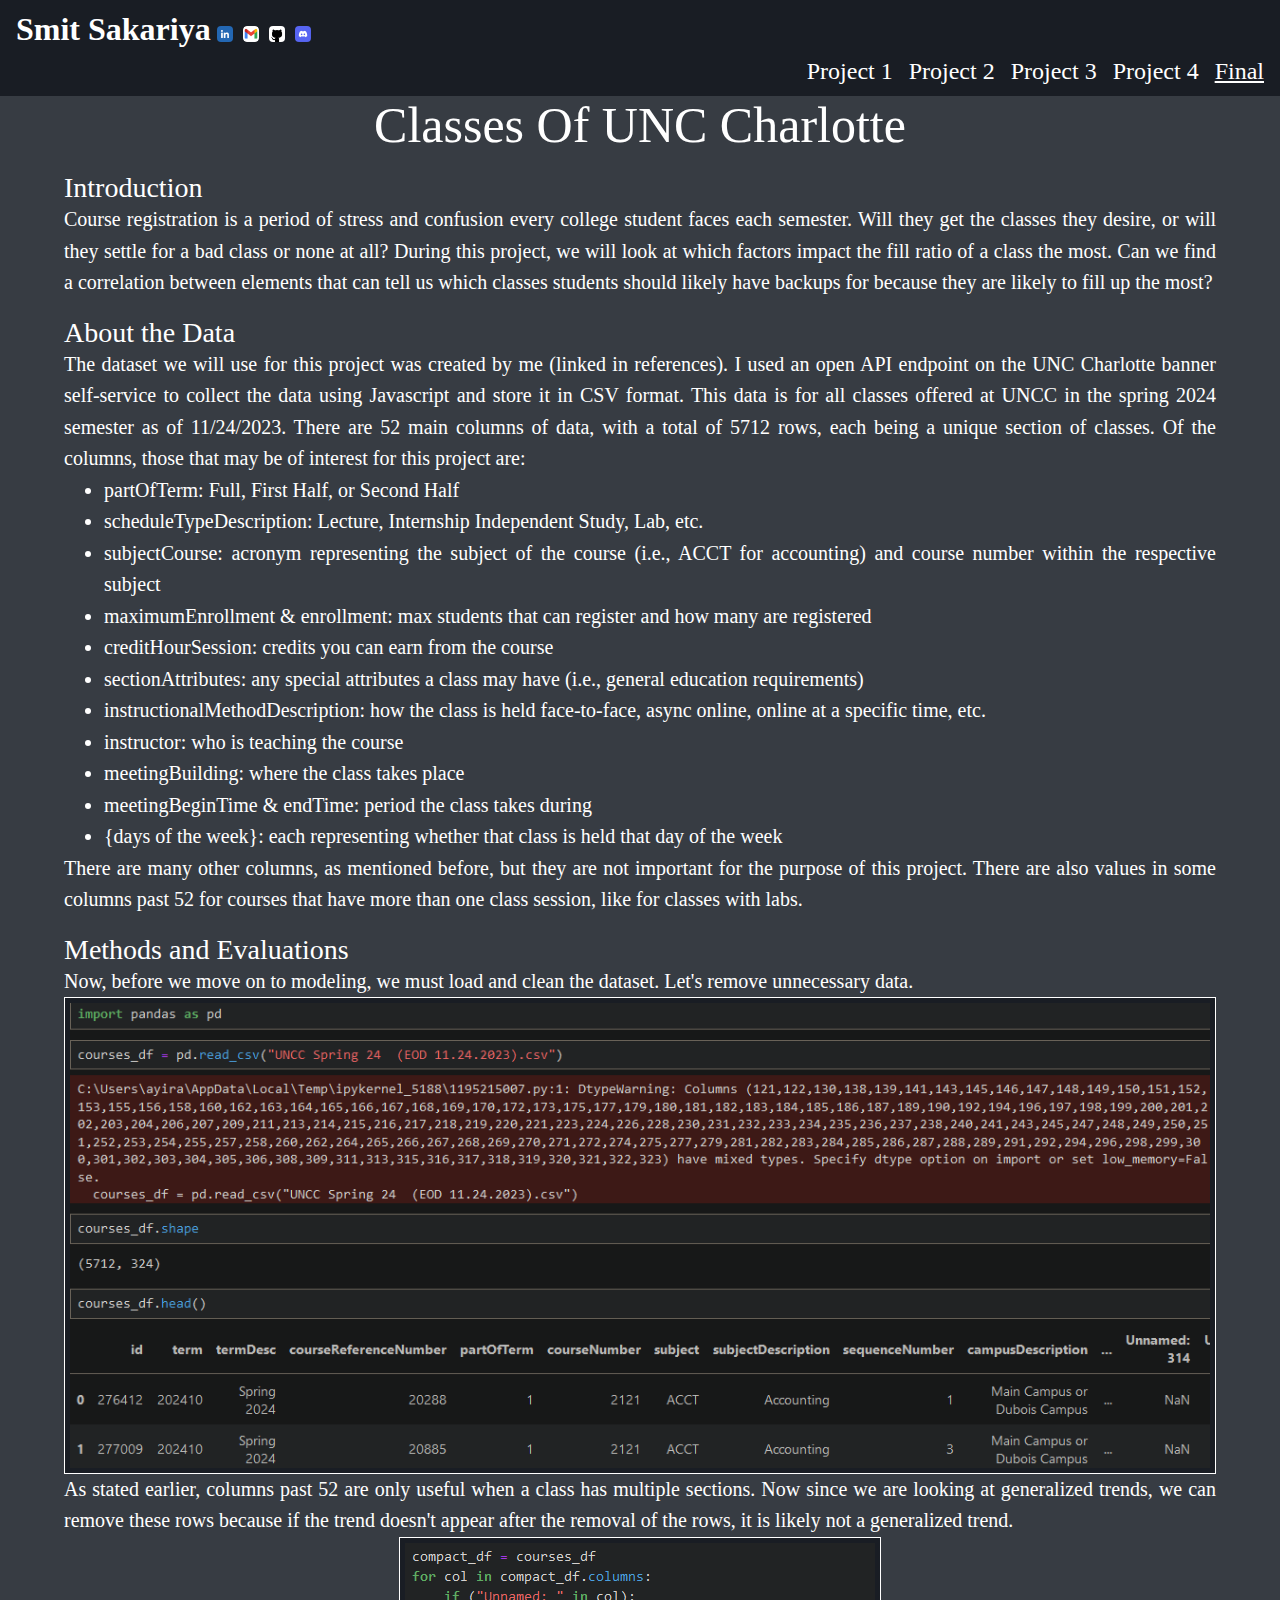
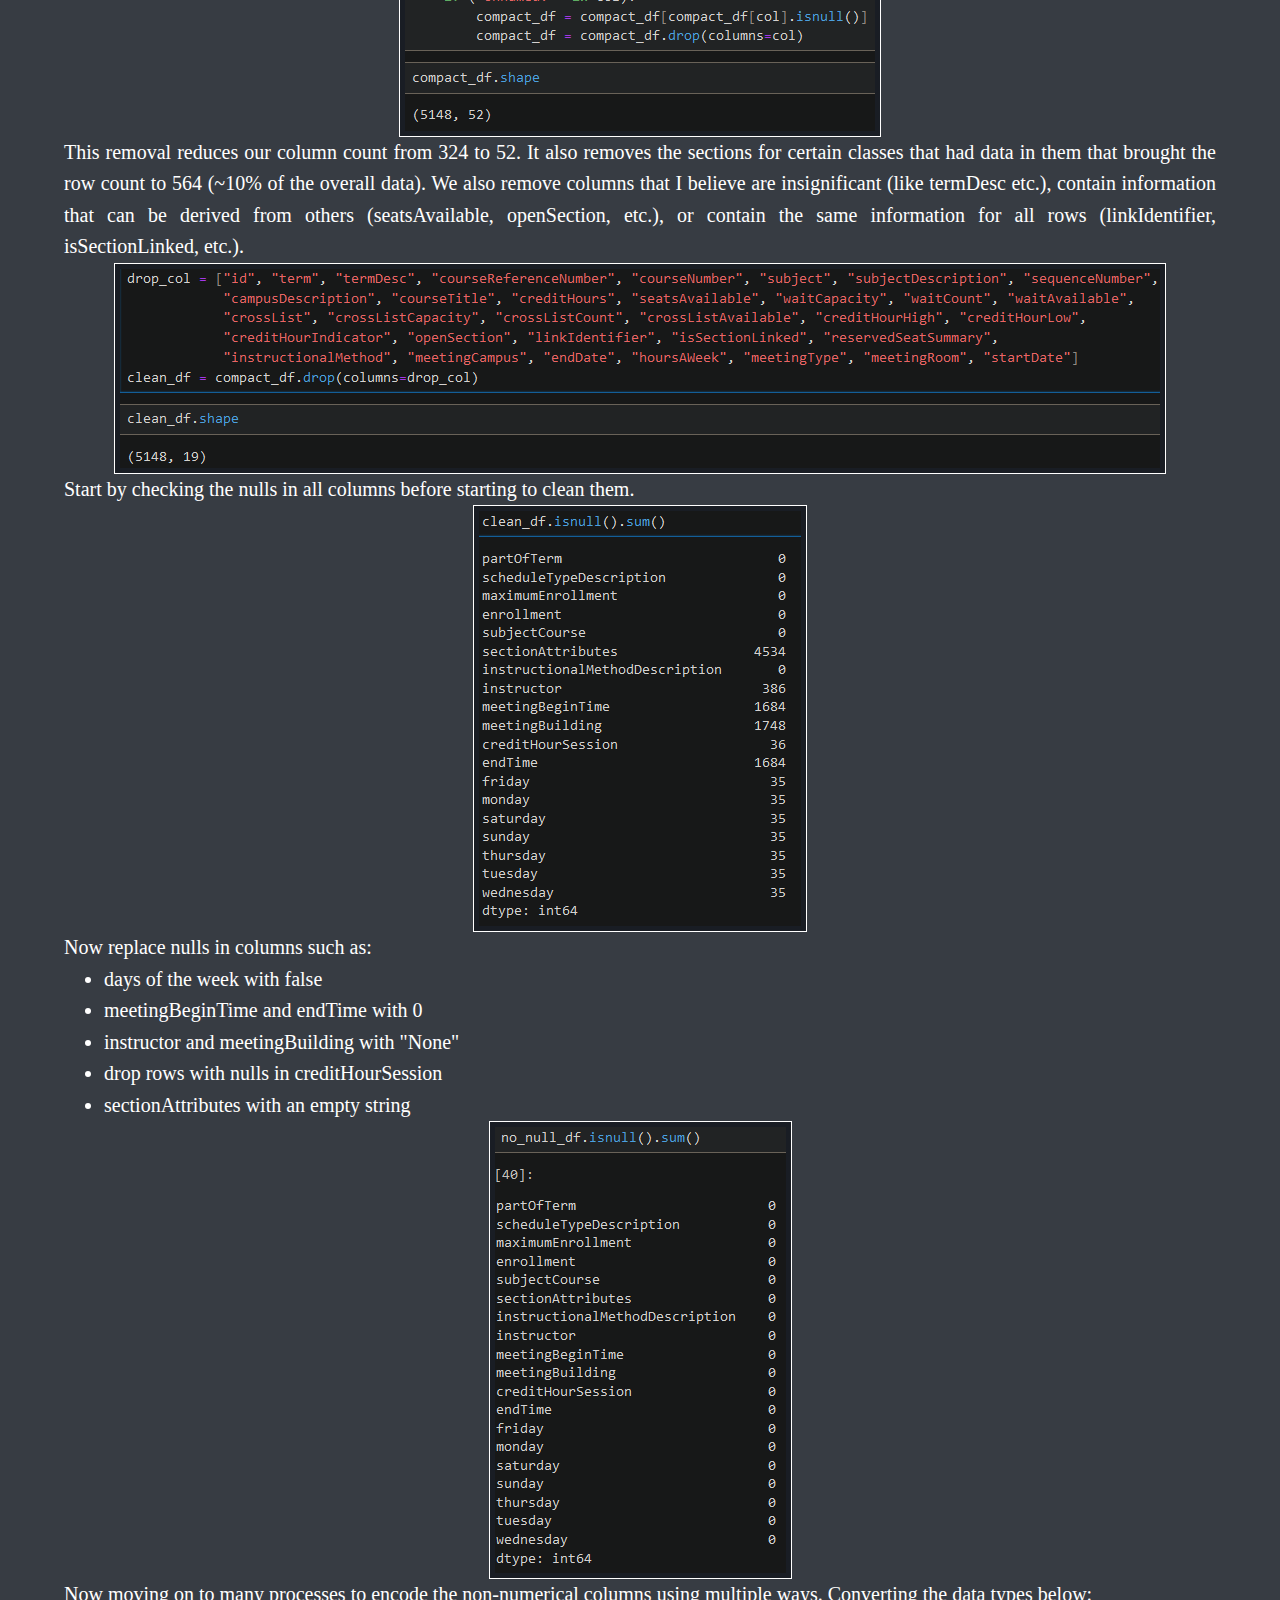
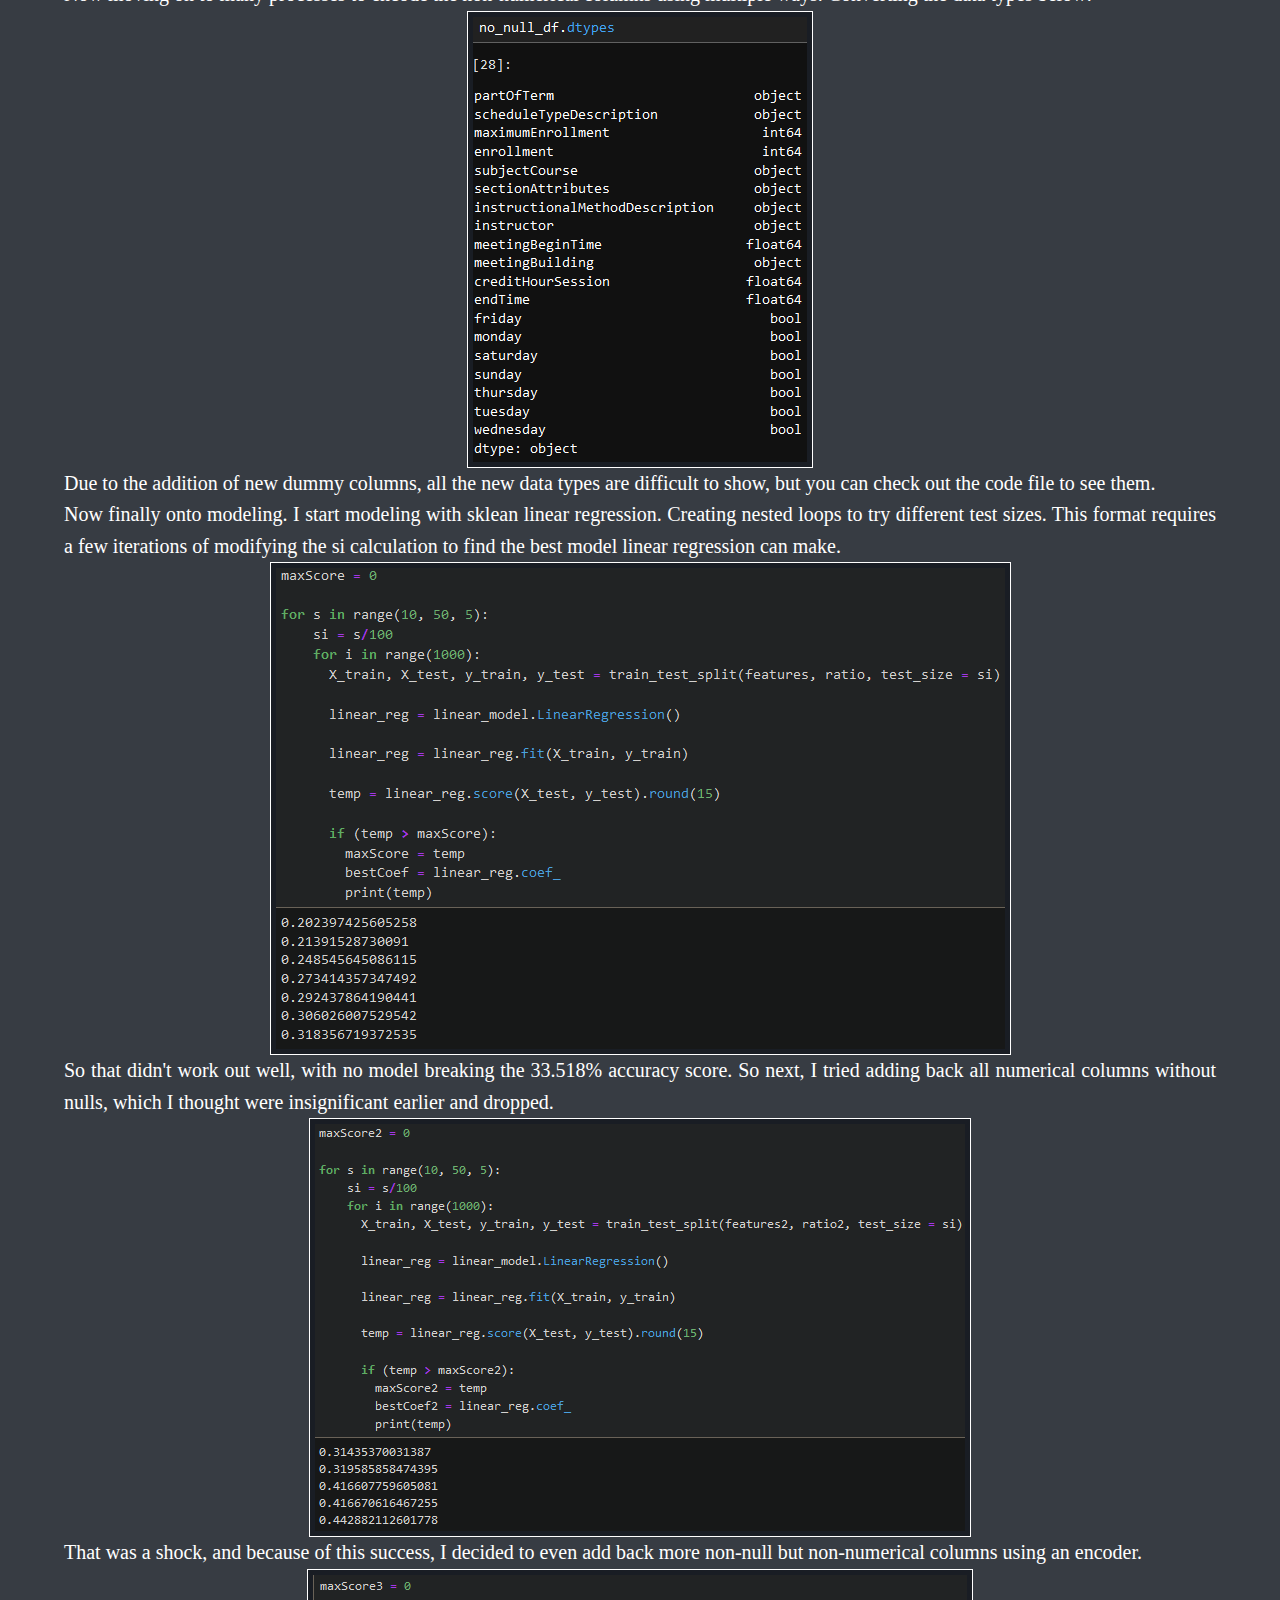
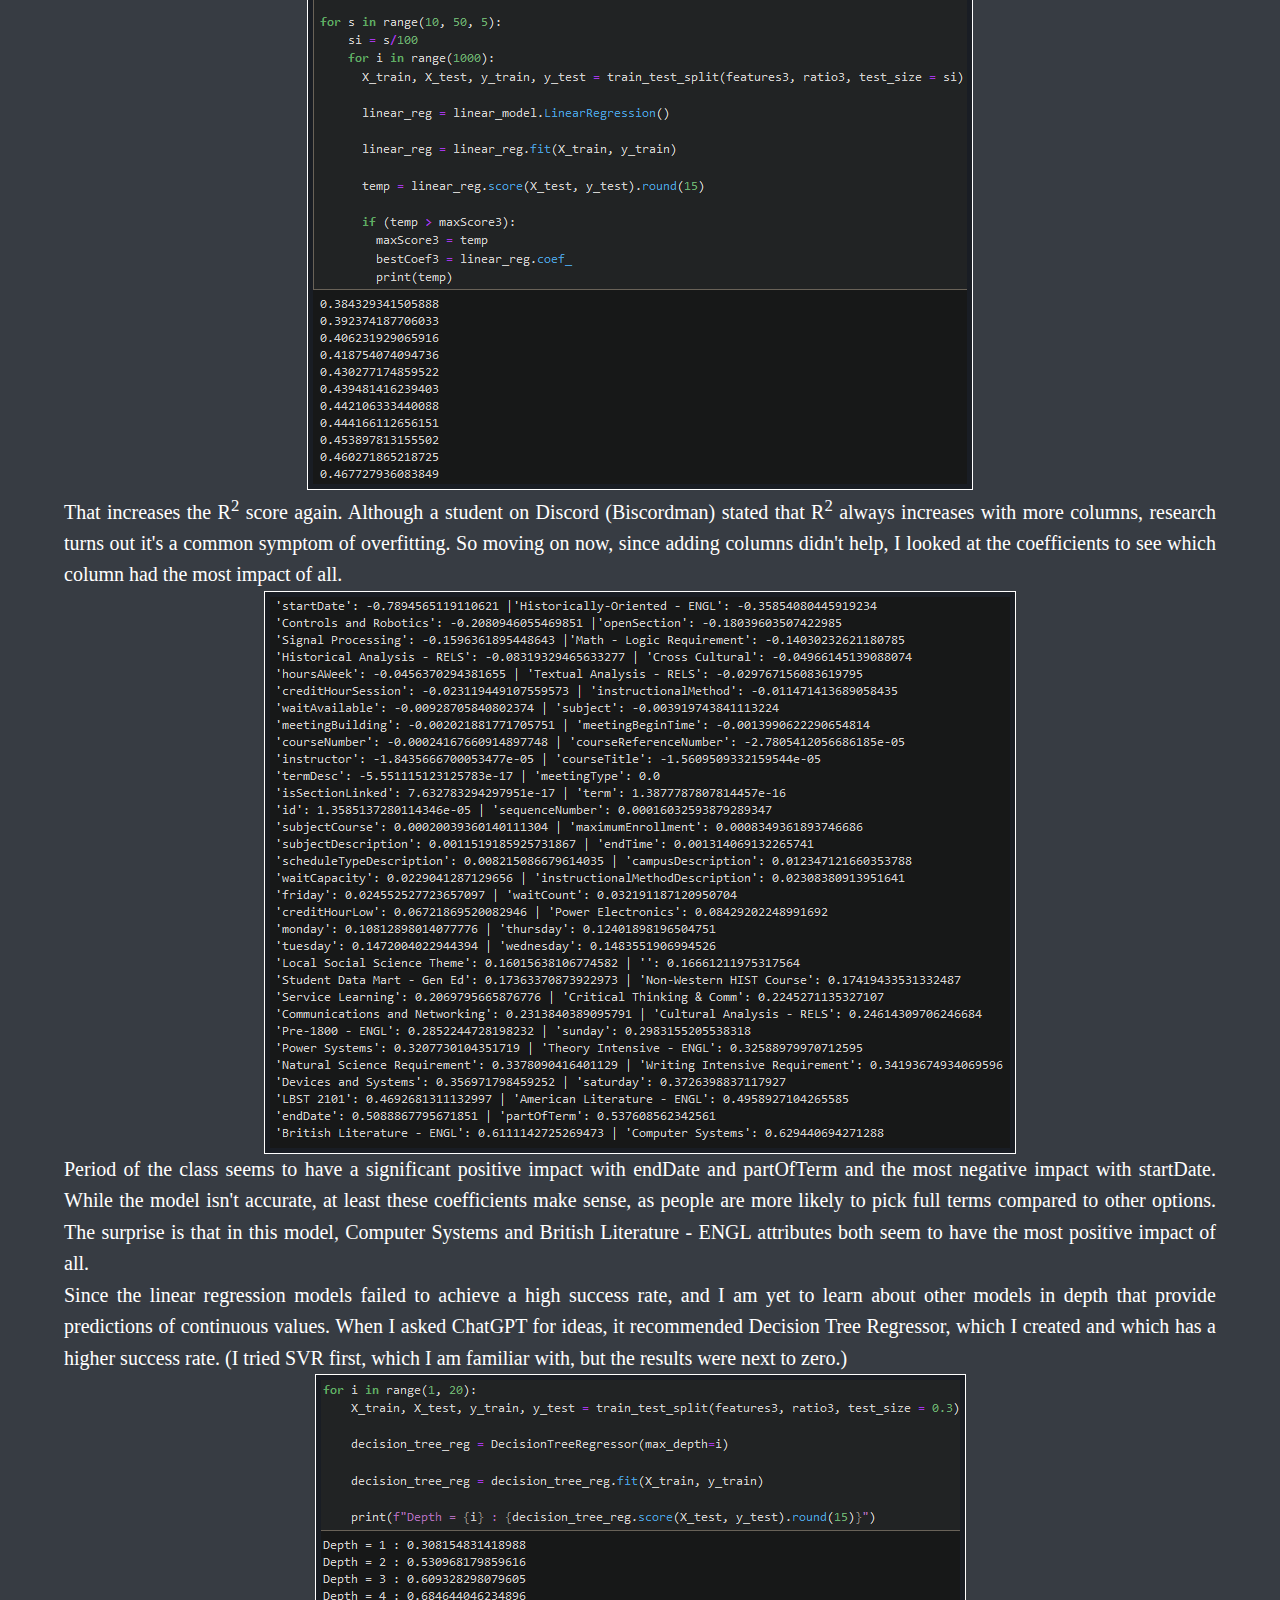
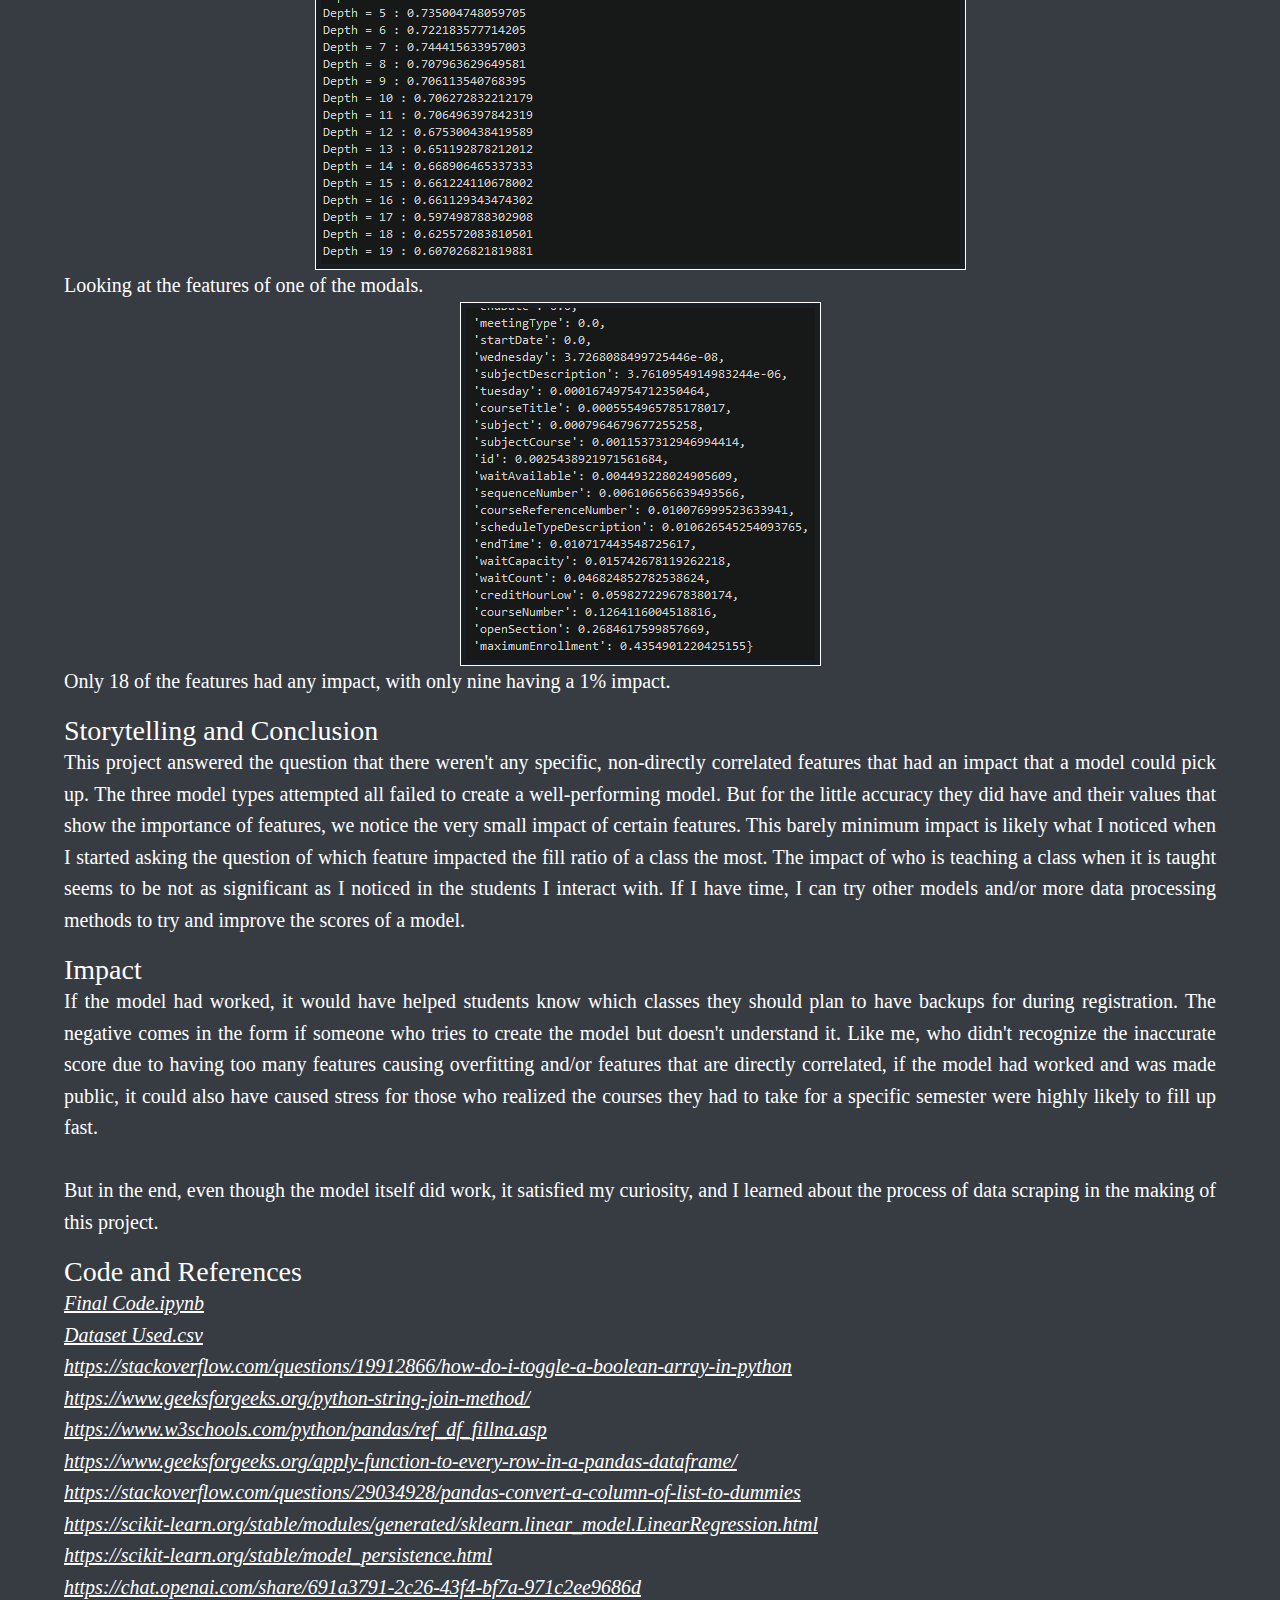
==== commit db6dcdb7: "Heading tag decrement" ====
--- a/itis-3162/final.html
+++ b/itis-3162/final.html
@@ -42,7 +42,7 @@
     <main>
         <h3  class="center">Classes Of UNC Charlotte</h3>
         <br>
-        <h5>Introduction</h5>
+        <h4>Introduction</h4>
         <p>
             Course registration is a period of stress and confusion every college student faces each semester. Will they
             get the classes they desire, or will they settle for a bad class or none at all? During this project, we
@@ -52,7 +52,7 @@
         </p>
 
         <br>
-        <h5>About the Data</h5>
+        <h4>About the Data</h4>
         <p>
             The dataset we will use for this project was created by me (linked in references). I used an open API
             endpoint on the UNC Charlotte banner self-service to collect the data using Javascript and store it in CSV
@@ -82,7 +82,7 @@
         </p>
 
         <br>
-        <h5>Methods and Evaluations</h5>
+        <h4>Methods and Evaluations</h4>
         <p>
             Now, before we move on to modeling, we must load and clean the dataset. Let's remove unnecessary data.
             <img class="outline center" src="images/Final/LoadDataset.png">
@@ -148,7 +148,7 @@
         </p>
 
         <br>
-        <h5>Storytelling and Conclusion</h5>
+        <h4>Storytelling and Conclusion</h4>
         <p>
             This project answered the question that there weren't any specific, non-directly correlated features that
             had an impact that a model could pick up. The three model types attempted all failed to create a
@@ -161,7 +161,7 @@
         </p>
 
         <br>
-        <h5>Impact</h5>
+        <h4>Impact</h4>
         <p>
             If the model had worked, it would have helped students know which classes they should plan to have backups
             for during registration. The negative comes in the form if someone who tries to create the model but doesn't
@@ -176,10 +176,10 @@
         </p>
 
         <br>
-        <h5>Code and References</h5>
-        <a href="project-files/Final Code.ipynb">(Code File)</a>
-        <br>
-        <a href="project-files/UNCC Spring 24  (EOD 11.24.2023).csv">(Dataset Used)</a>
+        <h4>Code and References</h4>
+        <a href="project-files/Final Code.ipynb">Final Code.ipynb</a>
+        <br>
+        <a href="project-files/UNCC Spring 24  (EOD 11.24.2023).csv">Dataset Used.csv</a>
         <br>
         <a href="https://stackoverflow.com/questions/19912866/how-do-i-toggle-a-boolean-array-in-python"
             target="_blank">https://stackoverflow.com/questions/19912866/how-do-i-toggle-a-boolean-array-in-python</a>
--- a/css/dark-default.css
+++ b/css/dark-default.css
@@ -2,7 +2,7 @@
     --normal-background: #373C43;
     --darked-background: #191D24;
     --normal-text: white;
-    --primary-color: #B80000;
+    --primary-color: #FF1010;
     --secondary-color: #8B0000;
 }
 
@@ -60,7 +60,7 @@
 }
 
 nav a:hover, 
-nav a:active{
+nav a:active {
     border-bottom: 4px solid var(--primary-color);
 }
 
@@ -82,8 +82,18 @@
     font-weight: lighter;
 }
 
+main h4 {
+    font-size: 28px;
+    font-weight: lighter;
+}
+
 main h5 {
-    font-size: 28px;
+    font-size: 22px;
+    font-weight: lighter;
+}
+
+main h6 {
+    font-size: 18px;
     font-weight: lighter;
 }
 
@@ -93,6 +103,16 @@
     text-align:justify;
     word-break:keep-all;
     font-family: "playfair display", serif;
+}
+
+main a {
+    font-style: italic;
+    text-decoration: underline;
+}
+
+main a:hover, main a:active {
+    color: var(--primary-color);
+    text-decoration-color: var(--secondary-color);
 }
 
 .inline {
@@ -123,6 +143,13 @@
     text-indent: 50px;
 }
 
+.glossary {
+    display: flex;
+    flex-wrap: wrap;
+    text-wrap: nowrap;
+    justify-content: space-around;
+}
+
 /* Credit for next three selectors (With some modifications form me): 
    https://codepen.io/fenixmedia/pen/myZbXd */
    
